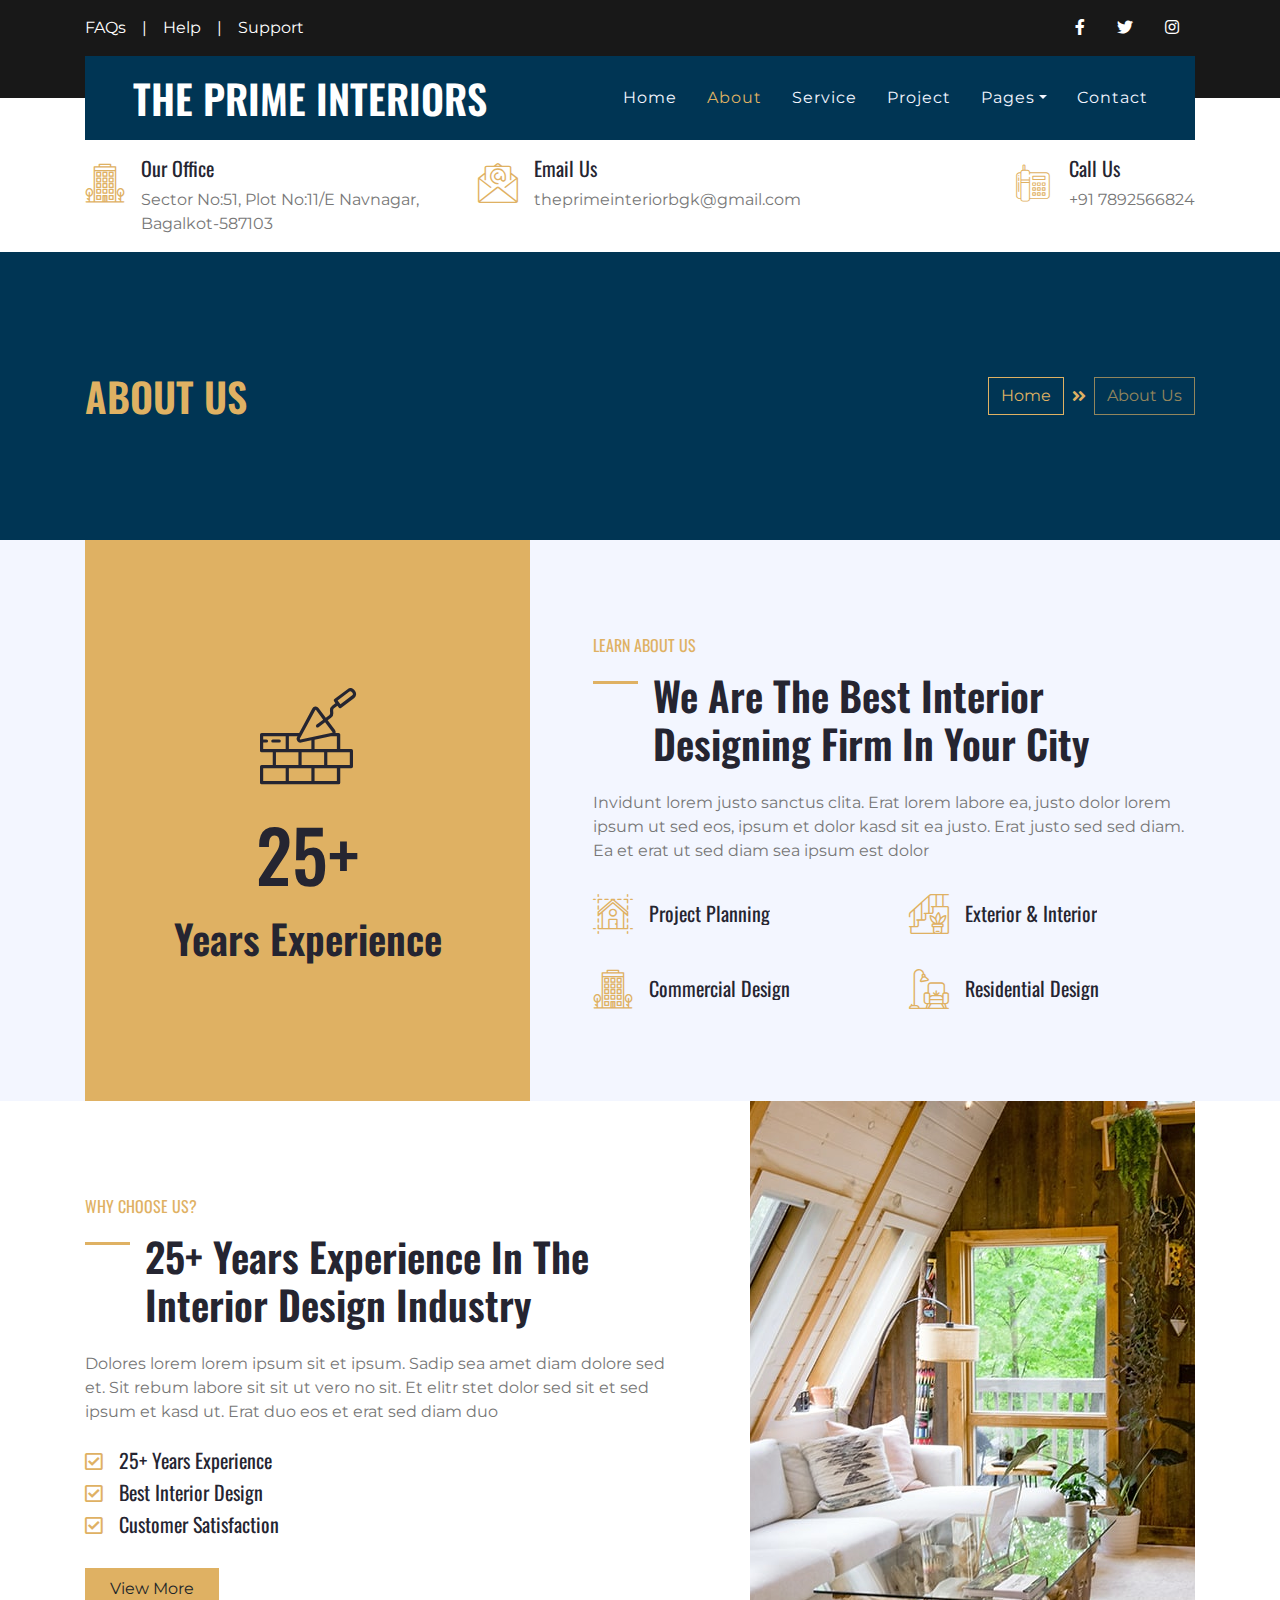
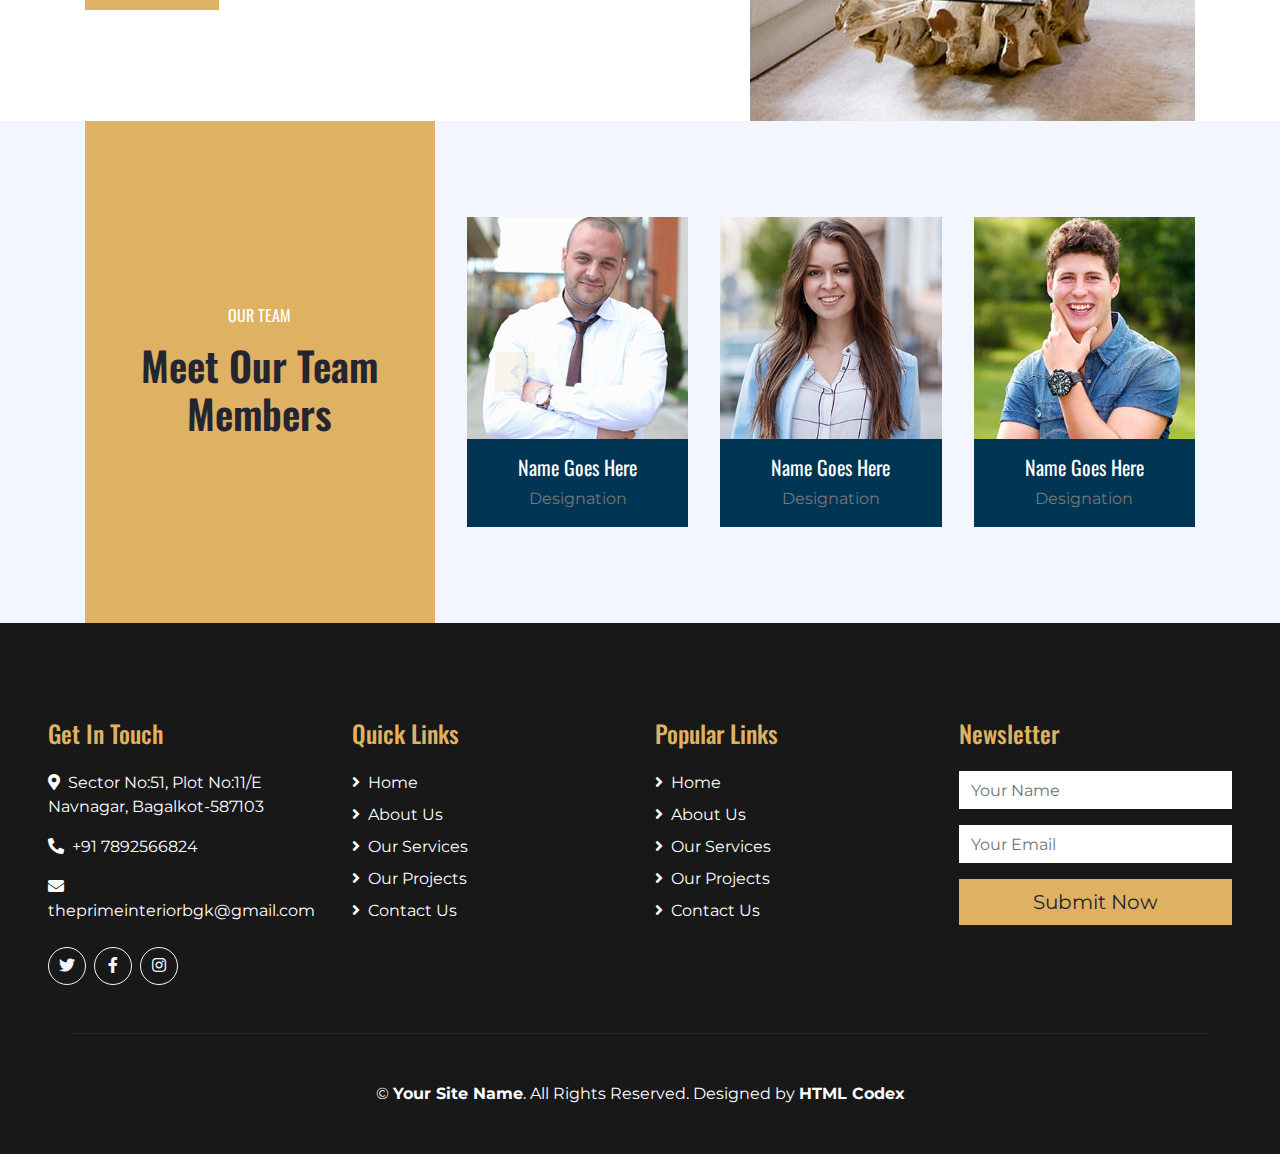
==== about.html @ baafb25a "First commit" ====
<!DOCTYPE html>
<html lang="en">

<head>
    <meta charset="utf-8">
    <title>The Prime Interiors</title>
    <meta content="width=device-width, initial-scale=1.0" name="viewport">
    <meta content="Free HTML Templates" name="keywords">
    <meta content="Free HTML Templates" name="description">

    <!-- Favicon -->
    <link href="img/favicon.ico" rel="icon">

    <!-- Google Web Fonts -->
    <link href="https://fonts.googleapis.com/css2?family=Montserrat&family=Oswald:wght@400;500;600&display=swap" rel="stylesheet"> 

    <!-- Font Awesome -->
    <link href="https://cdnjs.cloudflare.com/ajax/libs/font-awesome/5.10.0/css/all.min.css" rel="stylesheet">

    <!-- Flaticon Font -->
    <link href="lib/flaticon/font/flaticon.css" rel="stylesheet">

    <!-- Libraries Stylesheet -->
    <link href="lib/owlcarousel/assets/owl.carousel.min.css" rel="stylesheet">
    <link href="lib/lightbox/css/lightbox.min.css" rel="stylesheet">

    <!-- Customized Bootstrap Stylesheet -->
    <link href="css/style.css" rel="stylesheet">
</head>

<body>
    <!-- Topbar Start -->
    <div class="container-fluid bg-dark py-3">
        <div class="container">
            <div class="row">
                <div class="col-md-6 text-center text-lg-left mb-2 mb-lg-0">
                    <div class="d-inline-flex align-items-center">
                        <a class="text-white pr-3" href="">FAQs</a>
                        <span class="text-white">|</span>
                        <a class="text-white px-3" href="">Help</a>
                        <span class="text-white">|</span>
                        <a class="text-white pl-3" href="">Support</a>
                    </div>
                </div>
                <div class="col-md-6 text-center text-lg-right">
                    <div class="d-inline-flex align-items-center">
                        <a class="text-white px-3" href="https://www.facebook.com/people/Theprimeinteriors-Bgk/pfbid035oNMs9JCAkFLCMM7vNvnVLayUBDbD5xzTzpPEKBRXSA5AUfLZnKUM2HUVKYsjVWnl/?mibextid=ZbWKwL">
                            <i class="fab fa-facebook-f"></i>
                        </a>
                        <a class="text-white px-3" href="https://twitter.com/THEPRIMEBGK?t=8OBEianb3UNjuwFfz_ce9w&s=08">
                            <i class="fab fa-twitter"></i>
                        </a>
                        <!-- <a class="text-white px-3" href="">
                            <i class="fab fa-linkedin-in"></i>
                        </a> -->
                        <a class="text-white px-3" href="https://www.instagram.com/theprimeinteriorsbgk/?utm_source=qr&igshid=NGExMmI2YTkyZg%3D%3D">
                            <i class="fab fa-instagram"></i>
                        </a>
                        <!-- <a class="text-white pl-3" href="">
                            <i class="fab fa-youtube"></i>
                        </a> -->
                    </div>
                </div>
            </div>
        </div>
    </div>
    <!-- Topbar End -->


    <!-- Navbar Start -->
    <div class="container-fluid position-relative nav-bar p-0">
        <div class="container position-relative" style="z-index: 9;">
            <nav class="navbar navbar-expand-lg bg-secondary navbar-dark py-3 py-lg-0 pl-3 pl-lg-5">
                <a href="" class="navbar-brand">
                    <h1 class="m-0 display-5 text-white"><span class="text-primary"></span>THE PRIME INTERIORS</h1>
                </a>
                <button type="button" class="navbar-toggler" data-toggle="collapse" data-target="#navbarCollapse">
                    <span class="navbar-toggler-icon"></span>
                </button>
                <div class="collapse navbar-collapse justify-content-between px-3" id="navbarCollapse">
                    <div class="navbar-nav ml-auto py-0">
                        <a href="index.html" class="nav-item nav-link">Home</a>
                        <a href="about.html" class="nav-item nav-link active">About</a>
                        <a href="service.html" class="nav-item nav-link">Service</a>
                        <a href="project.html" class="nav-item nav-link">Project</a>
                        <div class="nav-item dropdown">
                            <a href="#" class="nav-link dropdown-toggle" data-toggle="dropdown">Pages</a>
                            <div class="dropdown-menu rounded-0 m-0">
                                <a href="blog.html" class="dropdown-item">Blog Grid</a>
                                <a href="single.html" class="dropdown-item">Blog Detail</a>
                            </div>
                        </div>
                        <a href="contact.html" class="nav-item nav-link">Contact</a>
                    </div>
                </div>
            </nav>
        </div>
    </div>
    <!-- Navbar End -->


    <!-- Under Nav Start -->
    <div class="container-fluid bg-white py-3">
        <div class="container">
            <div class="row">
                <div class="col-lg-4 text-left mb-3 mb-lg-0">
                    <div class="d-inline-flex text-left">
                        <h1 class="flaticon-office font-weight-normal text-primary m-0 mr-3"></h1>
                        <div class="d-flex flex-column">
                            <h5>Our Office</h5>
                            <p class="m-0">Sector No:51, Plot No:11/E Navnagar, Bagalkot-587103</p>
                        </div>
                    </div>
                </div>
                <div class="col-lg-4 text-left text-lg-center mb-3 mb-lg-0">
                    <div class="d-inline-flex text-left">
                        <h1 class="flaticon-email font-weight-normal text-primary m-0 mr-3"></h1>
                        <div class="d-flex flex-column">
                            <h5>Email Us</h5>
                            <p class="m-0">theprimeinteriorbgk@gmail.com</p>
                        </div>
                    </div>
                </div>
                <div class="col-lg-4 text-left text-lg-right mb-3 mb-lg-0">
                    <div class="d-inline-flex text-left">
                        <h1 class="flaticon-telephone font-weight-normal text-primary m-0 mr-3"></h1>
                        <div class="d-flex flex-column">
                            <h5>Call Us</h5>
                            <p class="m-0">+91 7892566824</p>
                        </div>
                    </div>
                </div>
            </div>
        </div>
    </div>
    <!-- Under Nav End -->


    <!-- Page Header Start -->
    <div class="container-fluid bg-secondary py-5">
        <div class="container py-5">
            <div class="row align-items-center py-4">
                <div class="col-md-6 text-center text-md-left">
                    <h1 class="mb-4 mb-md-0 text-primary text-uppercase">About Us</h1>
                </div>
                <div class="col-md-6 text-center text-md-right">
                    <div class="d-inline-flex align-items-center">
                        <a class="btn btn-outline-primary" href="">Home</a>
                        <i class="fas fa-angle-double-right text-primary mx-2"></i>
                        <a class="btn btn-outline-primary disabled" href="">About Us</a>
                    </div>
                </div>
            </div>
        </div>
    </div>
    <!-- Page Header Start -->


    <!-- About Start -->
    <div class="container-fluid bg-light">
        <div class="container">
            <div class="row">
                <div class="col-lg-5">
                    <div class="d-flex flex-column align-items-center justify-content-center bg-primary h-100 py-5 px-3">
                        <i class="flaticon-brickwall display-1 font-weight-normal text-secondary mb-3"></i>
                        <h4 class="display-3 mb-3">25+</h4>
                        <h1 class="m-0">Years Experience</h1>
                    </div>
                </div>
                <div class="col-lg-7 m-0 my-lg-5 pt-5 pb-5 pb-lg-2 pl-lg-5">
                    <h6 class="text-primary font-weight-normal text-uppercase mb-3">Learn About Us</h6>
                    <h1 class="mb-4 section-title">We Are The Best Interior Designing Firm In Your City</h1>
                    <p>Invidunt lorem justo sanctus clita. Erat lorem labore ea, justo dolor lorem ipsum ut sed eos, ipsum et dolor kasd sit ea justo. Erat justo sed sed diam. Ea et erat ut sed diam sea ipsum est dolor</p>
                    <div class="row py-2">
                        <div class="col-sm-6">
                            <div class="d-flex align-items-center mb-4">
                                <h1 class="flaticon-house font-weight-normal text-primary m-0 mr-3"></h1>
                                <h5 class="text-truncate m-0">Project Planning</h5>
                            </div>
                        </div>
                        <div class="col-sm-6">
                            <div class="d-flex align-items-center mb-4">
                                <h1 class="flaticon-stairs font-weight-normal text-primary m-0 mr-3"></h1>
                                <h5 class="text-truncate m-0">Exterior & Interior</h5>
                            </div>
                        </div>
                        <div class="col-sm-6">
                            <div class="d-flex align-items-center mb-4">
                                <h1 class="flaticon-office font-weight-normal text-primary m-0 mr-3"></h1>
                                <h5 class="text-truncate m-0">Commercial Design</h5>
                            </div>
                        </div>
                        <div class="col-sm-6">
                            <div class="d-flex align-items-center mb-4">
                                <h1 class="flaticon-living-room font-weight-normal text-primary m-0 mr-3"></h1>
                                <h5 class="text-truncate m-0">Residential Design</h5>
                            </div>
                        </div>
                    </div>
                </div>
            </div>
        </div>
    </div>
    <!-- About End -->


    <!-- Features Start -->
    <div class="container-fluid bg-white">
        <div class="container">
            <div class="row">
                <div class="col-lg-7 mt-5 py-5 pr-lg-5">
                    <h6 class="text-primary font-weight-normal text-uppercase mb-3">Why Choose Us?</h6>
                    <h1 class="mb-4 section-title">25+ Years Experience In The Interior Design Industry</h1>
                    <p class="mb-4">Dolores lorem lorem ipsum sit et ipsum. Sadip sea amet diam dolore sed et. Sit rebum labore sit sit ut vero no sit. Et elitr stet dolor sed sit et sed ipsum et kasd ut. Erat duo eos et erat sed diam duo</p>
                    <ul class="list-inline">
                        <li><h5><i class="far fa-check-square text-primary mr-3"></i>25+ Years Experience</h5></li>
                        <li><h5><i class="far fa-check-square text-primary mr-3"></i>Best Interior Design</h5></li>
                        <li><h5><i class="far fa-check-square text-primary mr-3"></i>Customer Satisfaction</h5></li>
                    </ul>
                    <a href="" class="btn btn-primary mt-3 py-2 px-4">View More</a>
                </div>
                <div class="col-lg-5">
                    <div class="d-flex flex-column align-items-center justify-content-center h-100 overflow-hidden">
                        <img class="h-100" src="img/feature.jpg" alt="">
                    </div>
                </div>
            </div>
        </div>
    </div>
    <!-- Features End -->


    <!-- Team Start -->
    <div class="container-fluid bg-light">
        <div class="container">
            <div class="row">
                <div class="col-md-4 col-sm-6">
                    <div class="py-5 px-4 h-100 bg-primary d-flex flex-column align-items-center justify-content-center">
                        <h6 class="text-white font-weight-normal text-uppercase mb-3">Our Team</h6>
                        <h1 class="mb-0 text-center">Meet Our Team Members</h1>
                    </div>
                </div>
                <div class="col-md-8 col-sm-6 p-0 py-sm-5">
                    <div class="owl-carousel team-carousel position-relative p-0 py-sm-5">
                        <div class="team d-flex flex-column text-center mx-3">
                            <div class="position-relative">
                                <img class="img-fluid w-100" src="img/team-1.jpg" alt="">
                                <div class="team-social d-flex align-items-center justify-content-center w-100 h-100 position-absolute">
                                    <a class="btn btn-outline-primary text-center mr-2 px-0" style="width: 38px; height: 38px;" href="#"><i class="fab fa-twitter"></i></a>
                                    <a class="btn btn-outline-primary text-center mr-2 px-0" style="width: 38px; height: 38px;" href="#"><i class="fab fa-facebook-f"></i></a>
                                    <a class="btn btn-outline-primary text-center px-0" style="width: 38px; height: 38px;" href="#"><i class="fab fa-linkedin-in"></i></a>
                                </div>
                            </div>
                            <div class="d-flex flex-column bg-secondary text-center py-3">
                                <h5 class="text-white">Name Goes Here</h5>
                                <p class="m-0">Designation</p>
                            </div>
                        </div>
                        <div class="team d-flex flex-column text-center mx-3">
                            <div class="position-relative">
                                <img class="img-fluid w-100" src="img/team-2.jpg" alt="">
                                <div class="team-social d-flex align-items-center justify-content-center w-100 h-100 position-absolute">
                                    <a class="btn btn-outline-primary text-center mr-2 px-0" style="width: 38px; height: 38px;" href="#"><i class="fab fa-twitter"></i></a>
                                    <a class="btn btn-outline-primary text-center mr-2 px-0" style="width: 38px; height: 38px;" href="#"><i class="fab fa-facebook-f"></i></a>
                                    <a class="btn btn-outline-primary text-center px-0" style="width: 38px; height: 38px;" href="#"><i class="fab fa-linkedin-in"></i></a>
                                </div>
                            </div>
                            <div class="d-flex flex-column bg-secondary text-center py-3">
                                <h5 class="text-white">Name Goes Here</h5>
                                <p class="m-0">Designation</p>
                            </div>
                        </div>
                        <div class="team d-flex flex-column text-center mx-3">
                            <div class="position-relative">
                                <img class="img-fluid w-100" src="img/team-3.jpg" alt="">
                                <div class="team-social d-flex align-items-center justify-content-center w-100 h-100 position-absolute">
                                    <a class="btn btn-outline-primary text-center mr-2 px-0" style="width: 38px; height: 38px;" href="#"><i class="fab fa-twitter"></i></a>
                                    <a class="btn btn-outline-primary text-center mr-2 px-0" style="width: 38px; height: 38px;" href="#"><i class="fab fa-facebook-f"></i></a>
                                    <a class="btn btn-outline-primary text-center px-0" style="width: 38px; height: 38px;" href="#"><i class="fab fa-linkedin-in"></i></a>
                                </div>
                            </div>
                            <div class="d-flex flex-column bg-secondary text-center py-3">
                                <h5 class="text-white">Name Goes Here</h5>
                                <p class="m-0">Designation</p>
                            </div>
                        </div>
                        <div class="team d-flex flex-column text-center mx-3">
                            <div class="position-relative">
                                <img class="img-fluid w-100" src="img/team-4.jpg" alt="">
                                <div class="team-social d-flex align-items-center justify-content-center w-100 h-100 position-absolute">
                                    <a class="btn btn-outline-primary text-center mr-2 px-0" style="width: 38px; height: 38px;" href="#"><i class="fab fa-twitter"></i></a>
                                    <a class="btn btn-outline-primary text-center mr-2 px-0" style="width: 38px; height: 38px;" href="#"><i class="fab fa-facebook-f"></i></a>
                                    <a class="btn btn-outline-primary text-center px-0" style="width: 38px; height: 38px;" href="#"><i class="fab fa-linkedin-in"></i></a>
                                </div>
                            </div>
                            <div class="d-flex flex-column bg-secondary text-center py-3">
                                <h5 class="text-white">Name Goes Here</h5>
                                <p class="m-0">Designation</p>
                            </div>
                        </div>
                    </div>
                </div>
            </div>
        </div>
    </div>
    <!-- Team End -->


    <!-- Footer Start -->
    <div class="container-fluid bg-dark text-white py-5 px-sm-3 px-md-5">
        <div class="row pt-5">
            <div class="col-lg-3 col-md-6 mb-5">
                <h4 class="text-primary mb-4">Get In Touch</h4>
                <p><i class="fa fa-map-marker-alt mr-2"></i>Sector No:51, Plot No:11/E Navnagar, Bagalkot-587103</p>
                <p><i class="fa fa-phone-alt mr-2"></i>+91 7892566824</p>
                <p><i class="fa fa-envelope mr-2"></i>theprimeinteriorbgk@gmail.com</p>
                <div class="d-flex justify-content-start mt-4">
                    <a class="btn btn-outline-light rounded-circle text-center mr-2 px-0" style="width: 38px; height: 38px;" href="https://twitter.com/THEPRIMEBGK?t=8OBEianb3UNjuwFfz_ce9w&s=08"><i class="fab fa-twitter"></i></a>
                    <a class="btn btn-outline-light rounded-circle text-center mr-2 px-0" style="width: 38px; height: 38px;" href="https://www.facebook.com/people/Theprimeinteriors-Bgk/pfbid035oNMs9JCAkFLCMM7vNvnVLayUBDbD5xzTzpPEKBRXSA5AUfLZnKUM2HUVKYsjVWnl/?mibextid=ZbWKwL"><i class="fab fa-facebook-f"></i></a>
                    <!-- <a class="btn btn-outline-light rounded-circle text-center mr-2 px-0" style="width: 38px; height: 38px;" href="#"><i class="fab fa-linkedin-in"></i></a> -->
                    <a class="btn btn-outline-light rounded-circle text-center mr-2 px-0" style="width: 38px; height: 38px;" href="https://www.instagram.com/theprimeinteriorsbgk/?utm_source=qr&igshid=NGExMmI2YTkyZg%3D%3D"><i class="fab fa-instagram"></i></a>
                </div>
            </div>
            <div class="col-lg-3 col-md-6 mb-5">
                <h4 class="text-primary mb-4">Quick Links</h4>
                <div class="d-flex flex-column justify-content-start">
                    <a class="text-white mb-2" href="#"><i class="fa fa-angle-right mr-2"></i>Home</a>
                    <a class="text-white mb-2" href="#"><i class="fa fa-angle-right mr-2"></i>About Us</a>
                    <a class="text-white mb-2" href="#"><i class="fa fa-angle-right mr-2"></i>Our Services</a>
                    <a class="text-white mb-2" href="#"><i class="fa fa-angle-right mr-2"></i>Our Projects</a>
                    <a class="text-white" href="#"><i class="fa fa-angle-right mr-2"></i>Contact Us</a>
                </div>
            </div>
            <div class="col-lg-3 col-md-6 mb-5">
                <h4 class="text-primary mb-4">Popular Links</h4>
                <div class="d-flex flex-column justify-content-start">
                    <a class="text-white mb-2" href="#"><i class="fa fa-angle-right mr-2"></i>Home</a>
                    <a class="text-white mb-2" href="#"><i class="fa fa-angle-right mr-2"></i>About Us</a>
                    <a class="text-white mb-2" href="#"><i class="fa fa-angle-right mr-2"></i>Our Services</a>
                    <a class="text-white mb-2" href="#"><i class="fa fa-angle-right mr-2"></i>Our Projects</a>
                    <a class="text-white" href="#"><i class="fa fa-angle-right mr-2"></i>Contact Us</a>
                </div>
            </div>
            <div class="col-lg-3 col-md-6 mb-5">
                <h4 class="text-primary mb-4">Newsletter</h4>
                <form action="">
                    <div class="form-group">
                        <input type="text" class="form-control border-0" placeholder="Your Name" required="required" />
                    </div>
                    <div class="form-group">
                        <input type="email" class="form-control border-0" placeholder="Your Email" required="required" />
                    </div>
                    <div>
                        <button class="btn btn-lg btn-primary btn-block border-0" type="submit">Submit Now</button>
                    </div>
                </form>
            </div>
        </div>
        <div class="container border-top border-secondary pt-5">
            <p class="m-0 text-center text-white">
                &copy; <a class="text-white font-weight-bold" href="#">Your Site Name</a>. All Rights Reserved. Designed by
                <a class="text-white font-weight-bold" href="https://htmlcodex.com">HTML Codex</a>
            </p>
        </div>
    </div>
    <!-- Footer End -->


    <!-- Back to Top -->
    <a href="#" class="btn btn-lg btn-primary back-to-top"><i class="fa fa-angle-double-up"></i></a>


    <!-- JavaScript Libraries -->
    <script src="https://code.jquery.com/jquery-3.4.1.min.js"></script>
    <script src="https://stackpath.bootstrapcdn.com/bootstrap/4.4.1/js/bootstrap.bundle.min.js"></script>
    <script src="lib/easing/easing.min.js"></script>
    <script src="lib/owlcarousel/owl.carousel.min.js"></script>
    <script src="lib/isotope/isotope.pkgd.min.js"></script>
    <script src="lib/lightbox/js/lightbox.min.js"></script>

    <!-- Contact Javascript File -->
    <script src="mail/jqBootstrapValidation.min.js"></script>
    <script src="mail/contact.js"></script>

    <!-- Template Javascript -->
    <script src="js/main.js"></script>
</body>

</html>
---- lib/flaticon/font/flaticon.css ----
/*
  	Flaticon icon font: Flaticon
  	Creation date: 12/11/2020 10:28
  	*/

@font-face {
  font-family: "Flaticon";
  src: url("./Flaticon.eot");
  src: url("./Flaticon.eot?#iefix") format("embedded-opentype"),
       url("./Flaticon.woff2") format("woff2"),
       url("./Flaticon.woff") format("woff"),
       url("./Flaticon.ttf") format("truetype"),
       url("./Flaticon.svg#Flaticon") format("svg");
  font-weight: normal;
  font-style: normal;
}

@media screen and (-webkit-min-device-pixel-ratio:0) {
  @font-face {
    font-family: "Flaticon";
    src: url("./Flaticon.svg#Flaticon") format("svg");
  }
}

[class^="flaticon-"]:before, [class*=" flaticon-"]:before,
[class^="flaticon-"]:after, [class*=" flaticon-"]:after {   
  font-family: Flaticon;
        font-size: 20px;
font-style: normal;
margin-left: 20px;
}

.flaticon-stairs:before { content: "\f100"; }
.flaticon-living-room:before { content: "\f101"; }
.flaticon-brickwall:before { content: "\f102"; }
.flaticon-kitchen:before { content: "\f103"; }
.flaticon-bedroom:before { content: "\f104"; }
.flaticon-house:before { content: "\f105"; }
.flaticon-bathroom:before { content: "\f106"; }
.flaticon-office:before { content: "\f107"; }
.flaticon-email:before { content: "\f108"; }
.flaticon-telephone:before { content: "\f109"; }
---- css/style.css ----
/******* Bootstrap Theming ********/
/*!
 * Bootstrap v4.5.3 (https://getbootstrap.com/)
 * Copyright 2011-2020 The Bootstrap Authors
 * Copyright 2011-2020 Twitter, Inc.
 * Licensed under MIT (https://github.com/twbs/bootstrap/blob/main/LICENSE)
 */
:root {
  --blue: #007bff;
  --indigo: #6610f2;
  --purple: #6f42c1;
  --pink: #e83e8c;
  --red: #dc3545;
  --orange: #fd7e14;
  --yellow: #ffc107;
  --green: #28a745;
  --teal: #20c997;
  --cyan: #17a2b8;
  --white: #fff;
  --gray: #6c757d;
  --gray-dark: #343a40;
  --primary: #DFB163;
  --secondary: #252531;
  --success: #28a745;
  --info: #17a2b8;
  --warning: #ffc107;
  --danger: #dc3545;
  --light: #F3F6FF;
  --dark: #181818;
  --breakpoint-xs: 0;
  --breakpoint-sm: 576px;
  --breakpoint-md: 768px;
  --breakpoint-lg: 992px;
  --breakpoint-xl: 1200px;
  --font-family-sans-serif: "Montserrat", sans-serif;
  --font-family-monospace: SFMono-Regular, Menlo, Monaco, Consolas, "Liberation Mono", "Courier New", monospace;
}

*,
*::before,
*::after {
  box-sizing: border-box;
}

html {
  font-family: sans-serif;
  line-height: 1.15;
  -webkit-text-size-adjust: 100%;
  -webkit-tap-highlight-color: rgba(0, 0, 0, 0);
}

article, aside, figcaption, figure, footer, header, hgroup, main, nav, section {
  display: block;
}

body {
  margin: 0;
  font-family: "Montserrat", sans-serif;
  font-size: 1rem;
  font-weight: 400;
  line-height: 1.5;
  color: #777777;
  text-align: left;
  background-color: #fff;
}

[tabindex="-1"]:focus:not(:focus-visible) {
  outline: 0 !important;
}

hr {
  box-sizing: content-box;
  height: 0;
  overflow: visible;
}

h1, h2, h3, h4, h5, h6 {
  margin-top: 0;
  margin-bottom: 0.5rem;
}

p {
  margin-top: 0;
  margin-bottom: 1rem;
}

abbr[title],
abbr[data-original-title] {
  text-decoration: underline;
  text-decoration: underline dotted;
  cursor: help;
  border-bottom: 0;
  text-decoration-skip-ink: none;
}

address {
  margin-bottom: 1rem;
  font-style: normal;
  line-height: inherit;
}

ol,
ul,
dl {
  margin-top: 0;
  margin-bottom: 1rem;
}

ol ol,
ul ul,
ol ul,
ul ol {
  margin-bottom: 0;
}

dt {
  font-weight: 700;
}

dd {
  margin-bottom: .5rem;
  margin-left: 0;
}

blockquote {
  margin: 0 0 1rem;
}

b,
strong {
  font-weight: bolder;
}

small {
  font-size: 80%;
}

sub,
sup {
  position: relative;
  font-size: 75%;
  line-height: 0;
  vertical-align: baseline;
}

sub {
  bottom: -.25em;
}

sup {
  top: -.5em;
}

a {
  color: #DFB163;
  text-decoration: none;
  background-color: transparent;
}

a:hover {
  color: #cc902a;
  text-decoration: underline;
}

a:not([href]):not([class]) {
  color: inherit;
  text-decoration: none;
}

a:not([href]):not([class]):hover {
  color: inherit;
  text-decoration: none;
}

pre,
code,
kbd,
samp {
  font-family: SFMono-Regular, Menlo, Monaco, Consolas, "Liberation Mono", "Courier New", monospace;
  font-size: 1em;
}

pre {
  margin-top: 0;
  margin-bottom: 1rem;
  overflow: auto;
  -ms-overflow-style: scrollbar;
}

figure {
  margin: 0 0 1rem;
}

img {
  vertical-align: middle;
  border-style: none;
}

svg {
  overflow: hidden;
  vertical-align: middle;
}

table {
  border-collapse: collapse;
}

caption {
  padding-top: 0.75rem;
  padding-bottom: 0.75rem;
  color: #6c757d;
  text-align: left;
  caption-side: bottom;
}

th {
  text-align: inherit;
  text-align: -webkit-match-parent;
}

label {
  display: inline-block;
  margin-bottom: 0.5rem;
}

button {
  border-radius: 0;
}

button:focus {
  outline: 1px dotted;
  outline: 5px auto -webkit-focus-ring-color;
}

input,
button,
select,
optgroup,
textarea {
  margin: 0;
  font-family: inherit;
  font-size: inherit;
  line-height: inherit;
}

button,
input {
  overflow: visible;
}

button,
select {
  text-transform: none;
}

[role="button"] {
  cursor: pointer;
}

select {
  word-wrap: normal;
}

button,
[type="button"],
[type="reset"],
[type="submit"] {
  -webkit-appearance: button;
}

button:not(:disabled),
[type="button"]:not(:disabled),
[type="reset"]:not(:disabled),
[type="submit"]:not(:disabled) {
  cursor: pointer;
}

button::-moz-focus-inner,
[type="button"]::-moz-focus-inner,
[type="reset"]::-moz-focus-inner,
[type="submit"]::-moz-focus-inner {
  padding: 0;
  border-style: none;
}

input[type="radio"],
input[type="checkbox"] {
  box-sizing: border-box;
  padding: 0;
}

textarea {
  overflow: auto;
  resize: vertical;
}

fieldset {
  min-width: 0;
  padding: 0;
  margin: 0;
  border: 0;
}

legend {
  display: block;
  width: 100%;
  max-width: 100%;
  padding: 0;
  margin-bottom: .5rem;
  font-size: 1.5rem;
  line-height: inherit;
  color: inherit;
  white-space: normal;
}

@media (max-width: 1200px) {
  legend {
    font-size: calc(1.275rem + 0.3vw) ;
  }
}

progress {
  vertical-align: baseline;
}

[type="number"]::-webkit-inner-spin-button,
[type="number"]::-webkit-outer-spin-button {
  height: auto;
}

[type="search"] {
  outline-offset: -2px;
  -webkit-appearance: none;
}

[type="search"]::-webkit-search-decoration {
  -webkit-appearance: none;
}

::-webkit-file-upload-button {
  font: inherit;
  -webkit-appearance: button;
}

output {
  display: inline-block;
}

summary {
  display: list-item;
  cursor: pointer;
}

template {
  display: none;
}

[hidden] {
  display: none !important;
}

h1, h2, h3, h4, h5, h6,
.h1, .h2, .h3, .h4, .h5, .h6 {
  margin-bottom: 0.5rem;
  font-family: "Oswald", sans-serif;
  font-weight: 500;
  line-height: 1.2;
  color: #252531;
}

h1, .h1 {
  font-size: 2.5rem;
}

@media (max-width: 1200px) {
  h1, .h1 {
    font-size: calc(1.375rem + 1.5vw) ;
  }
}

h2, .h2 {
  font-size: 2rem;
}

@media (max-width: 1200px) {
  h2, .h2 {
    font-size: calc(1.325rem + 0.9vw) ;
  }
}

h3, .h3 {
  font-size: 1.75rem;
}

@media (max-width: 1200px) {
  h3, .h3 {
    font-size: calc(1.3rem + 0.6vw) ;
  }
}

h4, .h4 {
  font-size: 1.5rem;
}

@media (max-width: 1200px) {
  h4, .h4 {
    font-size: calc(1.275rem + 0.3vw) ;
  }
}

h5, .h5 {
  font-size: 1.25rem;
}

h6, .h6 {
  font-size: 1rem;
}

.lead {
  font-size: 1.25rem;
  font-weight: 300;
}

.display-1 {
  font-size: 6rem;
  font-weight: 300;
  line-height: 1.2;
}

@media (max-width: 1200px) {
  .display-1 {
    font-size: calc(1.725rem + 5.7vw) ;
  }
}

.display-2 {
  font-size: 5.5rem;
  font-weight: 300;
  line-height: 1.2;
}

@media (max-width: 1200px) {
  .display-2 {
    font-size: calc(1.675rem + 5.1vw) ;
  }
}

.display-3 {
  font-size: 4.5rem;
  font-weight: 300;
  line-height: 1.2;
}

@media (max-width: 1200px) {
  .display-3 {
    font-size: calc(1.575rem + 3.9vw) ;
  }
}

.display-4 {
  font-size: 3.5rem;
  font-weight: 300;
  line-height: 1.2;
}

@media (max-width: 1200px) {
  .display-4 {
    font-size: calc(1.475rem + 2.7vw) ;
  }
}

hr {
  margin-top: 1rem;
  margin-bottom: 1rem;
  border: 0;
  border-top: 1px solid rgba(0, 0, 0, 0.1);
}

small,
.small {
  font-size: 80%;
  font-weight: 400;
}

mark,
.mark {
  padding: 0.2em;
  background-color: #fcf8e3;
}

.list-unstyled {
  padding-left: 0;
  list-style: none;
}

.list-inline {
  padding-left: 0;
  list-style: none;
}

.list-inline-item {
  display: inline-block;
}

.list-inline-item:not(:last-child) {
  margin-right: 0.5rem;
}

.initialism {
  font-size: 90%;
  text-transform: uppercase;
}

.blockquote {
  margin-bottom: 1rem;
  font-size: 1.25rem;
}

.blockquote-footer {
  display: block;
  font-size: 80%;
  color: #6c757d;
}

.blockquote-footer::before {
  content: "\2014\00A0";
}

.img-fluid {
  max-width: 100%;
  height: auto;
}

.img-thumbnail {
  padding: 0.25rem;
  background-color: #fff;
  border: 1px solid #dee2e6;
  max-width: 100%;
  height: auto;
}

.figure {
  display: inline-block;
}

.figure-img {
  margin-bottom: 0.5rem;
  line-height: 1;
}

.figure-caption {
  font-size: 90%;
  color: #6c757d;
}

code {
  font-size: 87.5%;
  color: #e83e8c;
  word-wrap: break-word;
}

a > code {
  color: inherit;
}

kbd {
  padding: 0.2rem 0.4rem;
  font-size: 87.5%;
  color: #fff;
  background-color: #212529;
}

kbd kbd {
  padding: 0;
  font-size: 100%;
  font-weight: 700;
}

pre {
  display: block;
  font-size: 87.5%;
  color: #212529;
}

pre code {
  font-size: inherit;
  color: inherit;
  word-break: normal;
}

.pre-scrollable {
  max-height: 340px;
  overflow-y: scroll;
}

.container,
.container-fluid,
.container-sm,
.container-md,
.container-lg,
.container-xl {
  width: 100%;
  padding-right: 15px;
  padding-left: 15px;
  margin-right: auto;
  margin-left: auto;
}

@media (min-width: 576px) {
  .container, .container-sm {
    max-width: 540px;
  }
}

@media (min-width: 768px) {
  .container, .container-sm, .container-md {
    max-width: 720px;
  }
}

@media (min-width: 992px) {
  .container, .container-sm, .container-md, .container-lg {
    max-width: 960px;
  }
}

@media (min-width: 1200px) {
  .container, .container-sm, .container-md, .container-lg, .container-xl {
    max-width: 1140px;
  }
}

.row {
  display: flex;
  flex-wrap: wrap;
  margin-right: -15px;
  margin-left: -15px;
}

.no-gutters {
  margin-right: 0;
  margin-left: 0;
}

.no-gutters > .col,
.no-gutters > [class*="col-"] {
  padding-right: 0;
  padding-left: 0;
}

.col-1, .col-2, .col-3, .col-4, .col-5, .col-6, .col-7, .col-8, .col-9, .col-10, .col-11, .col-12, .col,
.col-auto, .col-sm-1, .col-sm-2, .col-sm-3, .col-sm-4, .col-sm-5, .col-sm-6, .col-sm-7, .col-sm-8, .col-sm-9, .col-sm-10, .col-sm-11, .col-sm-12, .col-sm,
.col-sm-auto, .col-md-1, .col-md-2, .col-md-3, .col-md-4, .col-md-5, .col-md-6, .col-md-7, .col-md-8, .col-md-9, .col-md-10, .col-md-11, .col-md-12, .col-md,
.col-md-auto, .col-lg-1, .col-lg-2, .col-lg-3, .col-lg-4, .col-lg-5, .col-lg-6, .col-lg-7, .col-lg-8, .col-lg-9, .col-lg-10, .col-lg-11, .col-lg-12, .col-lg,
.col-lg-auto, .col-xl-1, .col-xl-2, .col-xl-3, .col-xl-4, .col-xl-5, .col-xl-6, .col-xl-7, .col-xl-8, .col-xl-9, .col-xl-10, .col-xl-11, .col-xl-12, .col-xl,
.col-xl-auto {
  position: relative;
  width: 100%;
  padding-right: 15px;
  padding-left: 15px;
}

.col {
  flex-basis: 0;
  flex-grow: 1;
  max-width: 100%;
}

.row-cols-1 > * {
  flex: 0 0 100%;
  max-width: 100%;
}

.row-cols-2 > * {
  flex: 0 0 50%;
  max-width: 50%;
}

.row-cols-3 > * {
  flex: 0 0 33.33333%;
  max-width: 33.33333%;
}

.row-cols-4 > * {
  flex: 0 0 25%;
  max-width: 25%;
}

.row-cols-5 > * {
  flex: 0 0 20%;
  max-width: 20%;
}

.row-cols-6 > * {
  flex: 0 0 16.66667%;
  max-width: 16.66667%;
}

.col-auto {
  flex: 0 0 auto;
  width: auto;
  max-width: 100%;
}

.col-1 {
  flex: 0 0 8.33333%;
  max-width: 8.33333%;
}

.col-2 {
  flex: 0 0 16.66667%;
  max-width: 16.66667%;
}

.col-3 {
  flex: 0 0 25%;
  max-width: 25%;
}

.col-4 {
  flex: 0 0 33.33333%;
  max-width: 33.33333%;
}

.col-5 {
  flex: 0 0 41.66667%;
  max-width: 41.66667%;
}

.col-6 {
  flex: 0 0 50%;
  max-width: 50%;
}

.col-7 {
  flex: 0 0 58.33333%;
  max-width: 58.33333%;
}

.col-8 {
  flex: 0 0 66.66667%;
  max-width: 66.66667%;
}

.col-9 {
  flex: 0 0 75%;
  max-width: 75%;
}

.col-10 {
  flex: 0 0 83.33333%;
  max-width: 83.33333%;
}

.col-11 {
  flex: 0 0 91.66667%;
  max-width: 91.66667%;
}

.col-12 {
  flex: 0 0 100%;
  max-width: 100%;
}

.order-first {
  order: -1;
}

.order-last {
  order: 13;
}

.order-0 {
  order: 0;
}

.order-1 {
  order: 1;
}

.order-2 {
  order: 2;
}

.order-3 {
  order: 3;
}

.order-4 {
  order: 4;
}

.order-5 {
  order: 5;
}

.order-6 {
  order: 6;
}

.order-7 {
  order: 7;
}

.order-8 {
  order: 8;
}

.order-9 {
  order: 9;
}

.order-10 {
  order: 10;
}

.order-11 {
  order: 11;
}

.order-12 {
  order: 12;
}

.offset-1 {
  margin-left: 8.33333%;
}

.offset-2 {
  margin-left: 16.66667%;
}

.offset-3 {
  margin-left: 25%;
}

.offset-4 {
  margin-left: 33.33333%;
}

.offset-5 {
  margin-left: 41.66667%;
}

.offset-6 {
  margin-left: 50%;
}

.offset-7 {
  margin-left: 58.33333%;
}

.offset-8 {
  margin-left: 66.66667%;
}

.offset-9 {
  margin-left: 75%;
}

.offset-10 {
  margin-left: 83.33333%;
}

.offset-11 {
  margin-left: 91.66667%;
}

@media (min-width: 576px) {
  .col-sm {
    flex-basis: 0;
    flex-grow: 1;
    max-width: 100%;
  }
  .row-cols-sm-1 > * {
    flex: 0 0 100%;
    max-width: 100%;
  }
  .row-cols-sm-2 > * {
    flex: 0 0 50%;
    max-width: 50%;
  }
  .row-cols-sm-3 > * {
    flex: 0 0 33.33333%;
    max-width: 33.33333%;
  }
  .row-cols-sm-4 > * {
    flex: 0 0 25%;
    max-width: 25%;
  }
  .row-cols-sm-5 > * {
    flex: 0 0 20%;
    max-width: 20%;
  }
  .row-cols-sm-6 > * {
    flex: 0 0 16.66667%;
    max-width: 16.66667%;
  }
  .col-sm-auto {
    flex: 0 0 auto;
    width: auto;
    max-width: 100%;
  }
  .col-sm-1 {
    flex: 0 0 8.33333%;
    max-width: 8.33333%;
  }
  .col-sm-2 {
    flex: 0 0 16.66667%;
    max-width: 16.66667%;
  }
  .col-sm-3 {
    flex: 0 0 25%;
    max-width: 25%;
  }
  .col-sm-4 {
    flex: 0 0 33.33333%;
    max-width: 33.33333%;
  }
  .col-sm-5 {
    flex: 0 0 41.66667%;
    max-width: 41.66667%;
  }
  .col-sm-6 {
    flex: 0 0 50%;
    max-width: 50%;
  }
  .col-sm-7 {
    flex: 0 0 58.33333%;
    max-width: 58.33333%;
  }
  .col-sm-8 {
    flex: 0 0 66.66667%;
    max-width: 66.66667%;
  }
  .col-sm-9 {
    flex: 0 0 75%;
    max-width: 75%;
  }
  .col-sm-10 {
    flex: 0 0 83.33333%;
    max-width: 83.33333%;
  }
  .col-sm-11 {
    flex: 0 0 91.66667%;
    max-width: 91.66667%;
  }
  .col-sm-12 {
    flex: 0 0 100%;
    max-width: 100%;
  }
  .order-sm-first {
    order: -1;
  }
  .order-sm-last {
    order: 13;
  }
  .order-sm-0 {
    order: 0;
  }
  .order-sm-1 {
    order: 1;
  }
  .order-sm-2 {
    order: 2;
  }
  .order-sm-3 {
    order: 3;
  }
  .order-sm-4 {
    order: 4;
  }
  .order-sm-5 {
    order: 5;
  }
  .order-sm-6 {
    order: 6;
  }
  .order-sm-7 {
    order: 7;
  }
  .order-sm-8 {
    order: 8;
  }
  .order-sm-9 {
    order: 9;
  }
  .order-sm-10 {
    order: 10;
  }
  .order-sm-11 {
    order: 11;
  }
  .order-sm-12 {
    order: 12;
  }
  .offset-sm-0 {
    margin-left: 0;
  }
  .offset-sm-1 {
    margin-left: 8.33333%;
  }
  .offset-sm-2 {
    margin-left: 16.66667%;
  }
  .offset-sm-3 {
    margin-left: 25%;
  }
  .offset-sm-4 {
    margin-left: 33.33333%;
  }
  .offset-sm-5 {
    margin-left: 41.66667%;
  }
  .offset-sm-6 {
    margin-left: 50%;
  }
  .offset-sm-7 {
    margin-left: 58.33333%;
  }
  .offset-sm-8 {
    margin-left: 66.66667%;
  }
  .offset-sm-9 {
    margin-left: 75%;
  }
  .offset-sm-10 {
    margin-left: 83.33333%;
  }
  .offset-sm-11 {
    margin-left: 91.66667%;
  }
}

@media (min-width: 768px) {
  .col-md {
    flex-basis: 0;
    flex-grow: 1;
    max-width: 100%;
  }
  .row-cols-md-1 > * {
    flex: 0 0 100%;
    max-width: 100%;
  }
  .row-cols-md-2 > * {
    flex: 0 0 50%;
    max-width: 50%;
  }
  .row-cols-md-3 > * {
    flex: 0 0 33.33333%;
    max-width: 33.33333%;
  }
  .row-cols-md-4 > * {
    flex: 0 0 25%;
    max-width: 25%;
  }
  .row-cols-md-5 > * {
    flex: 0 0 20%;
    max-width: 20%;
  }
  .row-cols-md-6 > * {
    flex: 0 0 16.66667%;
    max-width: 16.66667%;
  }
  .col-md-auto {
    flex: 0 0 auto;
    width: auto;
    max-width: 100%;
  }
  .col-md-1 {
    flex: 0 0 8.33333%;
    max-width: 8.33333%;
  }
  .col-md-2 {
    flex: 0 0 16.66667%;
    max-width: 16.66667%;
  }
  .col-md-3 {
    flex: 0 0 25%;
    max-width: 25%;
  }
  .col-md-4 {
    flex: 0 0 33.33333%;
    max-width: 33.33333%;
  }
  .col-md-5 {
    flex: 0 0 41.66667%;
    max-width: 41.66667%;
  }
  .col-md-6 {
    flex: 0 0 50%;
    max-width: 50%;
  }
  .col-md-7 {
    flex: 0 0 58.33333%;
    max-width: 58.33333%;
  }
  .col-md-8 {
    flex: 0 0 66.66667%;
    max-width: 66.66667%;
  }
  .col-md-9 {
    flex: 0 0 75%;
    max-width: 75%;
  }
  .col-md-10 {
    flex: 0 0 83.33333%;
    max-width: 83.33333%;
  }
  .col-md-11 {
    flex: 0 0 91.66667%;
    max-width: 91.66667%;
  }
  .col-md-12 {
    flex: 0 0 100%;
    max-width: 100%;
  }
  .order-md-first {
    order: -1;
  }
  .order-md-last {
    order: 13;
  }
  .order-md-0 {
    order: 0;
  }
  .order-md-1 {
    order: 1;
  }
  .order-md-2 {
    order: 2;
  }
  .order-md-3 {
    order: 3;
  }
  .order-md-4 {
    order: 4;
  }
  .order-md-5 {
    order: 5;
  }
  .order-md-6 {
    order: 6;
  }
  .order-md-7 {
    order: 7;
  }
  .order-md-8 {
    order: 8;
  }
  .order-md-9 {
    order: 9;
  }
  .order-md-10 {
    order: 10;
  }
  .order-md-11 {
    order: 11;
  }
  .order-md-12 {
    order: 12;
  }
  .offset-md-0 {
    margin-left: 0;
  }
  .offset-md-1 {
    margin-left: 8.33333%;
  }
  .offset-md-2 {
    margin-left: 16.66667%;
  }
  .offset-md-3 {
    margin-left: 25%;
  }
  .offset-md-4 {
    margin-left: 33.33333%;
  }
  .offset-md-5 {
    margin-left: 41.66667%;
  }
  .offset-md-6 {
    margin-left: 50%;
  }
  .offset-md-7 {
    margin-left: 58.33333%;
  }
  .offset-md-8 {
    margin-left: 66.66667%;
  }
  .offset-md-9 {
    margin-left: 75%;
  }
  .offset-md-10 {
    margin-left: 83.33333%;
  }
  .offset-md-11 {
    margin-left: 91.66667%;
  }
}

@media (min-width: 992px) {
  .col-lg {
    flex-basis: 0;
    flex-grow: 1;
    max-width: 100%;
  }
  .row-cols-lg-1 > * {
    flex: 0 0 100%;
    max-width: 100%;
  }
  .row-cols-lg-2 > * {
    flex: 0 0 50%;
    max-width: 50%;
  }
  .row-cols-lg-3 > * {
    flex: 0 0 33.33333%;
    max-width: 33.33333%;
  }
  .row-cols-lg-4 > * {
    flex: 0 0 25%;
    max-width: 25%;
  }
  .row-cols-lg-5 > * {
    flex: 0 0 20%;
    max-width: 20%;
  }
  .row-cols-lg-6 > * {
    flex: 0 0 16.66667%;
    max-width: 16.66667%;
  }
  .col-lg-auto {
    flex: 0 0 auto;
    width: auto;
    max-width: 100%;
  }
  .col-lg-1 {
    flex: 0 0 8.33333%;
    max-width: 8.33333%;
  }
  .col-lg-2 {
    flex: 0 0 16.66667%;
    max-width: 16.66667%;
  }
  .col-lg-3 {
    flex: 0 0 25%;
    max-width: 25%;
  }
  .col-lg-4 {
    flex: 0 0 33.33333%;
    max-width: 33.33333%;
  }
  .col-lg-5 {
    flex: 0 0 41.66667%;
    max-width: 41.66667%;
  }
  .col-lg-6 {
    flex: 0 0 50%;
    max-width: 50%;
  }
  .col-lg-7 {
    flex: 0 0 58.33333%;
    max-width: 58.33333%;
  }
  .col-lg-8 {
    flex: 0 0 66.66667%;
    max-width: 66.66667%;
  }
  .col-lg-9 {
    flex: 0 0 75%;
    max-width: 75%;
  }
  .col-lg-10 {
    flex: 0 0 83.33333%;
    max-width: 83.33333%;
  }
  .col-lg-11 {
    flex: 0 0 91.66667%;
    max-width: 91.66667%;
  }
  .col-lg-12 {
    flex: 0 0 100%;
    max-width: 100%;
  }
  .order-lg-first {
    order: -1;
  }
  .order-lg-last {
    order: 13;
  }
  .order-lg-0 {
    order: 0;
  }
  .order-lg-1 {
    order: 1;
  }
  .order-lg-2 {
    order: 2;
  }
  .order-lg-3 {
    order: 3;
  }
  .order-lg-4 {
    order: 4;
  }
  .order-lg-5 {
    order: 5;
  }
  .order-lg-6 {
    order: 6;
  }
  .order-lg-7 {
    order: 7;
  }
  .order-lg-8 {
    order: 8;
  }
  .order-lg-9 {
    order: 9;
  }
  .order-lg-10 {
    order: 10;
  }
  .order-lg-11 {
    order: 11;
  }
  .order-lg-12 {
    order: 12;
  }
  .offset-lg-0 {
    margin-left: 0;
  }
  .offset-lg-1 {
    margin-left: 8.33333%;
  }
  .offset-lg-2 {
    margin-left: 16.66667%;
  }
  .offset-lg-3 {
    margin-left: 25%;
  }
  .offset-lg-4 {
    margin-left: 33.33333%;
  }
  .offset-lg-5 {
    margin-left: 41.66667%;
  }
  .offset-lg-6 {
    margin-left: 50%;
  }
  .offset-lg-7 {
    margin-left: 58.33333%;
  }
  .offset-lg-8 {
    margin-left: 66.66667%;
  }
  .offset-lg-9 {
    margin-left: 75%;
  }
  .offset-lg-10 {
    margin-left: 83.33333%;
  }
  .offset-lg-11 {
    margin-left: 91.66667%;
  }
}

@media (min-width: 1200px) {
  .col-xl {
    flex-basis: 0;
    flex-grow: 1;
    max-width: 100%;
  }
  .row-cols-xl-1 > * {
    flex: 0 0 100%;
    max-width: 100%;
  }
  .row-cols-xl-2 > * {
    flex: 0 0 50%;
    max-width: 50%;
  }
  .row-cols-xl-3 > * {
    flex: 0 0 33.33333%;
    max-width: 33.33333%;
  }
  .row-cols-xl-4 > * {
    flex: 0 0 25%;
    max-width: 25%;
  }
  .row-cols-xl-5 > * {
    flex: 0 0 20%;
    max-width: 20%;
  }
  .row-cols-xl-6 > * {
    flex: 0 0 16.66667%;
    max-width: 16.66667%;
  }
  .col-xl-auto {
    flex: 0 0 auto;
    width: auto;
    max-width: 100%;
  }
  .col-xl-1 {
    flex: 0 0 8.33333%;
    max-width: 8.33333%;
  }
  .col-xl-2 {
    flex: 0 0 16.66667%;
    max-width: 16.66667%;
  }
  .col-xl-3 {
    flex: 0 0 25%;
    max-width: 25%;
  }
  .col-xl-4 {
    flex: 0 0 33.33333%;
    max-width: 33.33333%;
  }
  .col-xl-5 {
    flex: 0 0 41.66667%;
    max-width: 41.66667%;
  }
  .col-xl-6 {
    flex: 0 0 50%;
    max-width: 50%;
  }
  .col-xl-7 {
    flex: 0 0 58.33333%;
    max-width: 58.33333%;
  }
  .col-xl-8 {
    flex: 0 0 66.66667%;
    max-width: 66.66667%;
  }
  .col-xl-9 {
    flex: 0 0 75%;
    max-width: 75%;
  }
  .col-xl-10 {
    flex: 0 0 83.33333%;
    max-width: 83.33333%;
  }
  .col-xl-11 {
    flex: 0 0 91.66667%;
    max-width: 91.66667%;
  }
  .col-xl-12 {
    flex: 0 0 100%;
    max-width: 100%;
  }
  .order-xl-first {
    order: -1;
  }
  .order-xl-last {
    order: 13;
  }
  .order-xl-0 {
    order: 0;
  }
  .order-xl-1 {
    order: 1;
  }
  .order-xl-2 {
    order: 2;
  }
  .order-xl-3 {
    order: 3;
  }
  .order-xl-4 {
    order: 4;
  }
  .order-xl-5 {
    order: 5;
  }
  .order-xl-6 {
    order: 6;
  }
  .order-xl-7 {
    order: 7;
  }
  .order-xl-8 {
    order: 8;
  }
  .order-xl-9 {
    order: 9;
  }
  .order-xl-10 {
    order: 10;
  }
  .order-xl-11 {
    order: 11;
  }
  .order-xl-12 {
    order: 12;
  }
  .offset-xl-0 {
    margin-left: 0;
  }
  .offset-xl-1 {
    margin-left: 8.33333%;
  }
  .offset-xl-2 {
    margin-left: 16.66667%;
  }
  .offset-xl-3 {
    margin-left: 25%;
  }
  .offset-xl-4 {
    margin-left: 33.33333%;
  }
  .offset-xl-5 {
    margin-left: 41.66667%;
  }
  .offset-xl-6 {
    margin-left: 50%;
  }
  .offset-xl-7 {
    margin-left: 58.33333%;
  }
  .offset-xl-8 {
    margin-left: 66.66667%;
  }
  .offset-xl-9 {
    margin-left: 75%;
  }
  .offset-xl-10 {
    margin-left: 83.33333%;
  }
  .offset-xl-11 {
    margin-left: 91.66667%;
  }
}

.table {
  width: 100%;
  margin-bottom: 1rem;
  color: #777777;
}

.table th,
.table td {
  padding: 0.75rem;
  vertical-align: top;
  border-top: 1px solid #dee2e6;
}

.table thead th {
  vertical-align: bottom;
  border-bottom: 2px solid #dee2e6;
}

.table tbody + tbody {
  border-top: 2px solid #dee2e6;
}

.table-sm th,
.table-sm td {
  padding: 0.3rem;
}

.table-bordered {
  border: 1px solid #dee2e6;
}

.table-bordered th,
.table-bordered td {
  border: 1px solid #dee2e6;
}

.table-bordered thead th,
.table-bordered thead td {
  border-bottom-width: 2px;
}

.table-borderless th,
.table-borderless td,
.table-borderless thead th,
.table-borderless tbody + tbody {
  border: 0;
}

.table-striped tbody tr:nth-of-type(odd) {
  background-color: rgba(0, 0, 0, 0.05);
}

.table-hover tbody tr:hover {
  color: #777777;
  background-color: rgba(0, 0, 0, 0.075);
}

.table-primary,
.table-primary > th,
.table-primary > td {
  background-color: #f6e9d3;
}

.table-primary th,
.table-primary td,
.table-primary thead th,
.table-primary tbody + tbody {
  border-color: #eed6ae;
}

.table-hover .table-primary:hover {
  background-color: #f2debe;
}

.table-hover .table-primary:hover > td,
.table-hover .table-primary:hover > th {
  background-color: #f2debe;
}

.table-secondary,
.table-secondary > th,
.table-secondary > td {
  background-color: #c2c2c5;
}

.table-secondary th,
.table-secondary td,
.table-secondary thead th,
.table-secondary tbody + tbody {
  border-color: #8e8e94;
}

.table-hover .table-secondary:hover {
  background-color: #b5b5b9;
}

.table-hover .table-secondary:hover > td,
.table-hover .table-secondary:hover > th {
  background-color: #b5b5b9;
}

.table-success,
.table-success > th,
.table-success > td {
  background-color: #c3e6cb;
}

.table-success th,
.table-success td,
.table-success thead th,
.table-success tbody + tbody {
  border-color: #8fd19e;
}

.table-hover .table-success:hover {
  background-color: #b1dfbb;
}

.table-hover .table-success:hover > td,
.table-hover .table-success:hover > th {
  background-color: #b1dfbb;
}

.table-info,
.table-info > th,
.table-info > td {
  background-color: #bee5eb;
}

.table-info th,
.table-info td,
.table-info thead th,
.table-info tbody + tbody {
  border-color: #86cfda;
}

.table-hover .table-info:hover {
  background-color: #abdde5;
}

.table-hover .table-info:hover > td,
.table-hover .table-info:hover > th {
  background-color: #abdde5;
}

.table-warning,
.table-warning > th,
.table-warning > td {
  background-color: #ffeeba;
}

.table-warning th,
.table-warning td,
.table-warning thead th,
.table-warning tbody + tbody {
  border-color: #ffdf7e;
}

.table-hover .table-warning:hover {
  background-color: #ffe8a1;
}

.table-hover .table-warning:hover > td,
.table-hover .table-warning:hover > th {
  background-color: #ffe8a1;
}

.table-danger,
.table-danger > th,
.table-danger > td {
  background-color: #f5c6cb;
}

.table-danger th,
.table-danger td,
.table-danger thead th,
.table-danger tbody + tbody {
  border-color: #ed969e;
}

.table-hover .table-danger:hover {
  background-color: #f1b0b7;
}

.table-hover .table-danger:hover > td,
.table-hover .table-danger:hover > th {
  background-color: #f1b0b7;
}

.table-light,
.table-light > th,
.table-light > td {
  background-color: #fcfcff;
}

.table-light th,
.table-light td,
.table-light thead th,
.table-light tbody + tbody {
  border-color: #f9faff;
}

.table-hover .table-light:hover {
  background-color: #e3e3ff;
}

.table-hover .table-light:hover > td,
.table-hover .table-light:hover > th {
  background-color: #e3e3ff;
}

.table-dark,
.table-dark > th,
.table-dark > td {
  background-color: #bebebe;
}

.table-dark th,
.table-dark td,
.table-dark thead th,
.table-dark tbody + tbody {
  border-color: #878787;
}

.table-hover .table-dark:hover {
  background-color: #b1b1b1;
}

.table-hover .table-dark:hover > td,
.table-hover .table-dark:hover > th {
  background-color: #b1b1b1;
}

.table-active,
.table-active > th,
.table-active > td {
  background-color: rgba(0, 0, 0, 0.075);
}

.table-hover .table-active:hover {
  background-color: rgba(0, 0, 0, 0.075);
}

.table-hover .table-active:hover > td,
.table-hover .table-active:hover > th {
  background-color: rgba(0, 0, 0, 0.075);
}

.table .thead-dark th {
  color: #fff;
  background-color: #343a40;
  border-color: #454d55;
}

.table .thead-light th {
  color: #495057;
  background-color: #e9ecef;
  border-color: #dee2e6;
}

.table-dark {
  color: #fff;
  background-color: #343a40;
}

.table-dark th,
.table-dark td,
.table-dark thead th {
  border-color: #454d55;
}

.table-dark.table-bordered {
  border: 0;
}

.table-dark.table-striped tbody tr:nth-of-type(odd) {
  background-color: rgba(255, 255, 255, 0.05);
}

.table-dark.table-hover tbody tr:hover {
  color: #fff;
  background-color: rgba(255, 255, 255, 0.075);
}

@media (max-width: 575.98px) {
  .table-responsive-sm {
    display: block;
    width: 100%;
    overflow-x: auto;
    -webkit-overflow-scrolling: touch;
  }
  .table-responsive-sm > .table-bordered {
    border: 0;
  }
}

@media (max-width: 767.98px) {
  .table-responsive-md {
    display: block;
    width: 100%;
    overflow-x: auto;
    -webkit-overflow-scrolling: touch;
  }
  .table-responsive-md > .table-bordered {
    border: 0;
  }
}

@media (max-width: 991.98px) {
  .table-responsive-lg {
    display: block;
    width: 100%;
    overflow-x: auto;
    -webkit-overflow-scrolling: touch;
  }
  .table-responsive-lg > .table-bordered {
    border: 0;
  }
}

@media (max-width: 1199.98px) {
  .table-responsive-xl {
    display: block;
    width: 100%;
    overflow-x: auto;
    -webkit-overflow-scrolling: touch;
  }
  .table-responsive-xl > .table-bordered {
    border: 0;
  }
}

.table-responsive {
  display: block;
  width: 100%;
  overflow-x: auto;
  -webkit-overflow-scrolling: touch;
}

.table-responsive > .table-bordered {
  border: 0;
}

.form-control {
  display: block;
  width: 100%;
  height: calc(1.5em + 0.75rem + 2px);
  padding: 0.375rem 0.75rem;
  font-size: 1rem;
  font-weight: 400;
  line-height: 1.5;
  color: #495057;
  background-color: #fff;
  background-clip: padding-box;
  border: 1px solid #ced4da;
  border-radius: 0;
  transition: border-color 0.15s ease-in-out, box-shadow 0.15s ease-in-out;
}

@media (prefers-reduced-motion: reduce) {
  .form-control {
    transition: none;
  }
}

.form-control::-ms-expand {
  background-color: transparent;
  border: 0;
}

.form-control:-moz-focusring {
  color: transparent;
  text-shadow: 0 0 0 #495057;
}

.form-control:focus {
  color: #495057;
  background-color: #fff;
  border-color: #f5e6cd;
  outline: 0;
  box-shadow: 0 0 0 0.2rem rgba(223, 177, 99, 0.25);
}

.form-control::placeholder {
  color: #6c757d;
  opacity: 1;
}

.form-control:disabled, .form-control[readonly] {
  background-color: #e9ecef;
  opacity: 1;
}

input[type="date"].form-control,
input[type="time"].form-control,
input[type="datetime-local"].form-control,
input[type="month"].form-control {
  appearance: none;
}

select.form-control:focus::-ms-value {
  color: #495057;
  background-color: #fff;
}

.form-control-file,
.form-control-range {
  display: block;
  width: 100%;
}

.col-form-label {
  padding-top: calc(0.375rem + 1px);
  padding-bottom: calc(0.375rem + 1px);
  margin-bottom: 0;
  font-size: inherit;
  line-height: 1.5;
}

.col-form-label-lg {
  padding-top: calc(0.5rem + 1px);
  padding-bottom: calc(0.5rem + 1px);
  font-size: 1.25rem;
  line-height: 1.5;
}

.col-form-label-sm {
  padding-top: calc(0.25rem + 1px);
  padding-bottom: calc(0.25rem + 1px);
  font-size: 0.875rem;
  line-height: 1.5;
}

.form-control-plaintext {
  display: block;
  width: 100%;
  padding: 0.375rem 0;
  margin-bottom: 0;
  font-size: 1rem;
  line-height: 1.5;
  color: #777777;
  background-color: transparent;
  border: solid transparent;
  border-width: 1px 0;
}

.form-control-plaintext.form-control-sm, .form-control-plaintext.form-control-lg {
  padding-right: 0;
  padding-left: 0;
}

.form-control-sm {
  height: calc(1.5em + 0.5rem + 2px);
  padding: 0.25rem 0.5rem;
  font-size: 0.875rem;
  line-height: 1.5;
}

.form-control-lg {
  height: calc(1.5em + 1rem + 2px);
  padding: 0.5rem 1rem;
  font-size: 1.25rem;
  line-height: 1.5;
}

select.form-control[size], select.form-control[multiple] {
  height: auto;
}

textarea.form-control {
  height: auto;
}

.form-group {
  margin-bottom: 1rem;
}

.form-text {
  display: block;
  margin-top: 0.25rem;
}

.form-row {
  display: flex;
  flex-wrap: wrap;
  margin-right: -5px;
  margin-left: -5px;
}

.form-row > .col,
.form-row > [class*="col-"] {
  padding-right: 5px;
  padding-left: 5px;
}

.form-check {
  position: relative;
  display: block;
  padding-left: 1.25rem;
}

.form-check-input {
  position: absolute;
  margin-top: 0.3rem;
  margin-left: -1.25rem;
}

.form-check-input[disabled] ~ .form-check-label,
.form-check-input:disabled ~ .form-check-label {
  color: #6c757d;
}

.form-check-label {
  margin-bottom: 0;
}

.form-check-inline {
  display: inline-flex;
  align-items: center;
  padding-left: 0;
  margin-right: 0.75rem;
}

.form-check-inline .form-check-input {
  position: static;
  margin-top: 0;
  margin-right: 0.3125rem;
  margin-left: 0;
}

.valid-feedback {
  display: none;
  width: 100%;
  margin-top: 0.25rem;
  font-size: 80%;
  color: #28a745;
}

.valid-tooltip {
  position: absolute;
  top: 100%;
  left: 0;
  z-index: 5;
  display: none;
  max-width: 100%;
  padding: 0.25rem 0.5rem;
  margin-top: .1rem;
  font-size: 0.875rem;
  line-height: 1.5;
  color: #fff;
  background-color: rgba(40, 167, 69, 0.9);
}

.was-validated :valid ~ .valid-feedback,
.was-validated :valid ~ .valid-tooltip,
.is-valid ~ .valid-feedback,
.is-valid ~ .valid-tooltip {
  display: block;
}

.was-validated .form-control:valid, .form-control.is-valid {
  border-color: #28a745;
  padding-right: calc(1.5em + 0.75rem);
  background-image: url("data:image/svg+xml,%3csvg xmlns='http://www.w3.org/2000/svg' width='8' height='8' viewBox='0 0 8 8'%3e%3cpath fill='%2328a745' d='M2.3 6.73L.6 4.53c-.4-1.04.46-1.4 1.1-.8l1.1 1.4 3.4-3.8c.6-.63 1.6-.27 1.2.7l-4 4.6c-.43.5-.8.4-1.1.1z'/%3e%3c/svg%3e");
  background-repeat: no-repeat;
  background-position: right calc(0.375em + 0.1875rem) center;
  background-size: calc(0.75em + 0.375rem) calc(0.75em + 0.375rem);
}

.was-validated .form-control:valid:focus, .form-control.is-valid:focus {
  border-color: #28a745;
  box-shadow: 0 0 0 0.2rem rgba(40, 167, 69, 0.25);
}

.was-validated textarea.form-control:valid, textarea.form-control.is-valid {
  padding-right: calc(1.5em + 0.75rem);
  background-position: top calc(0.375em + 0.1875rem) right calc(0.375em + 0.1875rem);
}

.was-validated .custom-select:valid, .custom-select.is-valid {
  border-color: #28a745;
  padding-right: calc(0.75em + 2.3125rem);
  background: url("data:image/svg+xml,%3csvg xmlns='http://www.w3.org/2000/svg' width='4' height='5' viewBox='0 0 4 5'%3e%3cpath fill='%23343a40' d='M2 0L0 2h4zm0 5L0 3h4z'/%3e%3c/svg%3e") no-repeat right 0.75rem center/8px 10px, url("data:image/svg+xml,%3csvg xmlns='http://www.w3.org/2000/svg' width='8' height='8' viewBox='0 0 8 8'%3e%3cpath fill='%2328a745' d='M2.3 6.73L.6 4.53c-.4-1.04.46-1.4 1.1-.8l1.1 1.4 3.4-3.8c.6-.63 1.6-.27 1.2.7l-4 4.6c-.43.5-.8.4-1.1.1z'/%3e%3c/svg%3e") #fff no-repeat center right 1.75rem/calc(0.75em + 0.375rem) calc(0.75em + 0.375rem);
}

.was-validated .custom-select:valid:focus, .custom-select.is-valid:focus {
  border-color: #28a745;
  box-shadow: 0 0 0 0.2rem rgba(40, 167, 69, 0.25);
}

.was-validated .form-check-input:valid ~ .form-check-label, .form-check-input.is-valid ~ .form-check-label {
  color: #28a745;
}

.was-validated .form-check-input:valid ~ .valid-feedback,
.was-validated .form-check-input:valid ~ .valid-tooltip, .form-check-input.is-valid ~ .valid-feedback,
.form-check-input.is-valid ~ .valid-tooltip {
  display: block;
}

.was-validated .custom-control-input:valid ~ .custom-control-label, .custom-control-input.is-valid ~ .custom-control-label {
  color: #28a745;
}

.was-validated .custom-control-input:valid ~ .custom-control-label::before, .custom-control-input.is-valid ~ .custom-control-label::before {
  border-color: #28a745;
}

.was-validated .custom-control-input:valid:checked ~ .custom-control-label::before, .custom-control-input.is-valid:checked ~ .custom-control-label::before {
  border-color: #34ce57;
  background-color: #34ce57;
}

.was-validated .custom-control-input:valid:focus ~ .custom-control-label::before, .custom-control-input.is-valid:focus ~ .custom-control-label::before {
  box-shadow: 0 0 0 0.2rem rgba(40, 167, 69, 0.25);
}

.was-validated .custom-control-input:valid:focus:not(:checked) ~ .custom-control-label::before, .custom-control-input.is-valid:focus:not(:checked) ~ .custom-control-label::before {
  border-color: #28a745;
}

.was-validated .custom-file-input:valid ~ .custom-file-label, .custom-file-input.is-valid ~ .custom-file-label {
  border-color: #28a745;
}

.was-validated .custom-file-input:valid:focus ~ .custom-file-label, .custom-file-input.is-valid:focus ~ .custom-file-label {
  border-color: #28a745;
  box-shadow: 0 0 0 0.2rem rgba(40, 167, 69, 0.25);
}

.invalid-feedback {
  display: none;
  width: 100%;
  margin-top: 0.25rem;
  font-size: 80%;
  color: #dc3545;
}

.invalid-tooltip {
  position: absolute;
  top: 100%;
  left: 0;
  z-index: 5;
  display: none;
  max-width: 100%;
  padding: 0.25rem 0.5rem;
  margin-top: .1rem;
  font-size: 0.875rem;
  line-height: 1.5;
  color: #fff;
  background-color: rgba(220, 53, 69, 0.9);
}

.was-validated :invalid ~ .invalid-feedback,
.was-validated :invalid ~ .invalid-tooltip,
.is-invalid ~ .invalid-feedback,
.is-invalid ~ .invalid-tooltip {
  display: block;
}

.was-validated .form-control:invalid, .form-control.is-invalid {
  border-color: #dc3545;
  padding-right: calc(1.5em + 0.75rem);
  background-image: url("data:image/svg+xml,%3csvg xmlns='http://www.w3.org/2000/svg' width='12' height='12' fill='none' stroke='%23dc3545' viewBox='0 0 12 12'%3e%3ccircle cx='6' cy='6' r='4.5'/%3e%3cpath stroke-linejoin='round' d='M5.8 3.6h.4L6 6.5z'/%3e%3ccircle cx='6' cy='8.2' r='.6' fill='%23dc3545' stroke='none'/%3e%3c/svg%3e");
  background-repeat: no-repeat;
  background-position: right calc(0.375em + 0.1875rem) center;
  background-size: calc(0.75em + 0.375rem) calc(0.75em + 0.375rem);
}

.was-validated .form-control:invalid:focus, .form-control.is-invalid:focus {
  border-color: #dc3545;
  box-shadow: 0 0 0 0.2rem rgba(220, 53, 69, 0.25);
}

.was-validated textarea.form-control:invalid, textarea.form-control.is-invalid {
  padding-right: calc(1.5em + 0.75rem);
  background-position: top calc(0.375em + 0.1875rem) right calc(0.375em + 0.1875rem);
}

.was-validated .custom-select:invalid, .custom-select.is-invalid {
  border-color: #dc3545;
  padding-right: calc(0.75em + 2.3125rem);
  background: url("data:image/svg+xml,%3csvg xmlns='http://www.w3.org/2000/svg' width='4' height='5' viewBox='0 0 4 5'%3e%3cpath fill='%23343a40' d='M2 0L0 2h4zm0 5L0 3h4z'/%3e%3c/svg%3e") no-repeat right 0.75rem center/8px 10px, url("data:image/svg+xml,%3csvg xmlns='http://www.w3.org/2000/svg' width='12' height='12' fill='none' stroke='%23dc3545' viewBox='0 0 12 12'%3e%3ccircle cx='6' cy='6' r='4.5'/%3e%3cpath stroke-linejoin='round' d='M5.8 3.6h.4L6 6.5z'/%3e%3ccircle cx='6' cy='8.2' r='.6' fill='%23dc3545' stroke='none'/%3e%3c/svg%3e") #fff no-repeat center right 1.75rem/calc(0.75em + 0.375rem) calc(0.75em + 0.375rem);
}

.was-validated .custom-select:invalid:focus, .custom-select.is-invalid:focus {
  border-color: #dc3545;
  box-shadow: 0 0 0 0.2rem rgba(220, 53, 69, 0.25);
}

.was-validated .form-check-input:invalid ~ .form-check-label, .form-check-input.is-invalid ~ .form-check-label {
  color: #dc3545;
}

.was-validated .form-check-input:invalid ~ .invalid-feedback,
.was-validated .form-check-input:invalid ~ .invalid-tooltip, .form-check-input.is-invalid ~ .invalid-feedback,
.form-check-input.is-invalid ~ .invalid-tooltip {
  display: block;
}

.was-validated .custom-control-input:invalid ~ .custom-control-label, .custom-control-input.is-invalid ~ .custom-control-label {
  color: #dc3545;
}

.was-validated .custom-control-input:invalid ~ .custom-control-label::before, .custom-control-input.is-invalid ~ .custom-control-label::before {
  border-color: #dc3545;
}

.was-validated .custom-control-input:invalid:checked ~ .custom-control-label::before, .custom-control-input.is-invalid:checked ~ .custom-control-label::before {
  border-color: #e4606d;
  background-color: #e4606d;
}

.was-validated .custom-control-input:invalid:focus ~ .custom-control-label::before, .custom-control-input.is-invalid:focus ~ .custom-control-label::before {
  box-shadow: 0 0 0 0.2rem rgba(220, 53, 69, 0.25);
}

.was-validated .custom-control-input:invalid:focus:not(:checked) ~ .custom-control-label::before, .custom-control-input.is-invalid:focus:not(:checked) ~ .custom-control-label::before {
  border-color: #dc3545;
}

.was-validated .custom-file-input:invalid ~ .custom-file-label, .custom-file-input.is-invalid ~ .custom-file-label {
  border-color: #dc3545;
}

.was-validated .custom-file-input:invalid:focus ~ .custom-file-label, .custom-file-input.is-invalid:focus ~ .custom-file-label {
  border-color: #dc3545;
  box-shadow: 0 0 0 0.2rem rgba(220, 53, 69, 0.25);
}

.form-inline {
  display: flex;
  flex-flow: row wrap;
  align-items: center;
}

.form-inline .form-check {
  width: 100%;
}

@media (min-width: 576px) {
  .form-inline label {
    display: flex;
    align-items: center;
    justify-content: center;
    margin-bottom: 0;
  }
  .form-inline .form-group {
    display: flex;
    flex: 0 0 auto;
    flex-flow: row wrap;
    align-items: center;
    margin-bottom: 0;
  }
  .form-inline .form-control {
    display: inline-block;
    width: auto;
    vertical-align: middle;
  }
  .form-inline .form-control-plaintext {
    display: inline-block;
  }
  .form-inline .input-group,
  .form-inline .custom-select {
    width: auto;
  }
  .form-inline .form-check {
    display: flex;
    align-items: center;
    justify-content: center;
    width: auto;
    padding-left: 0;
  }
  .form-inline .form-check-input {
    position: relative;
    flex-shrink: 0;
    margin-top: 0;
    margin-right: 0.25rem;
    margin-left: 0;
  }
  .form-inline .custom-control {
    align-items: center;
    justify-content: center;
  }
  .form-inline .custom-control-label {
    margin-bottom: 0;
  }
}

.btn {
  display: inline-block;
  font-weight: 400;
  color: #777777;
  text-align: center;
  vertical-align: middle;
  user-select: none;
  background-color: transparent;
  border: 1px solid transparent;
  padding: 0.375rem 0.75rem;
  font-size: 1rem;
  line-height: 1.5;
  border-radius: 0;
  transition: color 0.15s ease-in-out, background-color 0.15s ease-in-out, border-color 0.15s ease-in-out, box-shadow 0.15s ease-in-out;
}

@media (prefers-reduced-motion: reduce) {
  .btn {
    transition: none;
  }
}

.btn:hover {
  color: #777777;
  text-decoration: none;
}

.btn:focus, .btn.focus {
  outline: 0;
  box-shadow: 0 0 0 0.2rem rgba(223, 177, 99, 0.25);
}

.btn.disabled, .btn:disabled {
  opacity: 0.65;
}

.btn:not(:disabled):not(.disabled) {
  cursor: pointer;
}

a.btn.disabled,
fieldset:disabled a.btn {
  pointer-events: none;
}

.btn-primary {
  color: #212529;
  background-color: #DFB163;
  border-color: #DFB163;
}

.btn-primary:hover {
  color: #212529;
  background-color: #d8a143;
  border-color: #d69c39;
}

.btn-primary:focus, .btn-primary.focus {
  color: #212529;
  background-color: #d8a143;
  border-color: #d69c39;
  box-shadow: 0 0 0 0.2rem rgba(195, 156, 90, 0.5);
}

.btn-primary.disabled, .btn-primary:disabled {
  color: #212529;
  background-color: #DFB163;
  border-color: #DFB163;
}

.btn-primary:not(:disabled):not(.disabled):active, .btn-primary:not(:disabled):not(.disabled).active,
.show > .btn-primary.dropdown-toggle {
  color: #212529;
  background-color: #d69c39;
  border-color: #d4972e;
}

.btn-primary:not(:disabled):not(.disabled):active:focus, .btn-primary:not(:disabled):not(.disabled).active:focus,
.show > .btn-primary.dropdown-toggle:focus {
  box-shadow: 0 0 0 0.2rem rgba(195, 156, 90, 0.5);
}

.btn-secondary {
  color: #fff;
  background-color: #252531;
  border-color: #252531;
}

.btn-secondary:hover {
  color: #fff;
  background-color: #15151b;
  border-color: #0f0f14;
}

.btn-secondary:focus, .btn-secondary.focus {
  color: #fff;
  background-color: #15151b;
  border-color: #0f0f14;
  box-shadow: 0 0 0 0.2rem rgba(70, 70, 80, 0.5);
}

.btn-secondary.disabled, .btn-secondary:disabled {
  color: #fff;
  background-color: #252531;
  border-color: #252531;
}

.btn-secondary:not(:disabled):not(.disabled):active, .btn-secondary:not(:disabled):not(.disabled).active,
.show > .btn-secondary.dropdown-toggle {
  color: #fff;
  background-color: #0f0f14;
  border-color: #0a0a0d;
}

.btn-secondary:not(:disabled):not(.disabled):active:focus, .btn-secondary:not(:disabled):not(.disabled).active:focus,
.show > .btn-secondary.dropdown-toggle:focus {
  box-shadow: 0 0 0 0.2rem rgba(70, 70, 80, 0.5);
}

.btn-success {
  color: #fff;
  background-color: #28a745;
  border-color: #28a745;
}

.btn-success:hover {
  color: #fff;
  background-color: #218838;
  border-color: #1e7e34;
}

.btn-success:focus, .btn-success.focus {
  color: #fff;
  background-color: #218838;
  border-color: #1e7e34;
  box-shadow: 0 0 0 0.2rem rgba(72, 180, 97, 0.5);
}

.btn-success.disabled, .btn-success:disabled {
  color: #fff;
  background-color: #28a745;
  border-color: #28a745;
}

.btn-success:not(:disabled):not(.disabled):active, .btn-success:not(:disabled):not(.disabled).active,
.show > .btn-success.dropdown-toggle {
  color: #fff;
  background-color: #1e7e34;
  border-color: #1c7430;
}

.btn-success:not(:disabled):not(.disabled):active:focus, .btn-success:not(:disabled):not(.disabled).active:focus,
.show > .btn-success.dropdown-toggle:focus {
  box-shadow: 0 0 0 0.2rem rgba(72, 180, 97, 0.5);
}

.btn-info {
  color: #fff;
  background-color: #17a2b8;
  border-color: #17a2b8;
}

.btn-info:hover {
  color: #fff;
  background-color: #138496;
  border-color: #117a8b;
}

.btn-info:focus, .btn-info.focus {
  color: #fff;
  background-color: #138496;
  border-color: #117a8b;
  box-shadow: 0 0 0 0.2rem rgba(58, 176, 195, 0.5);
}

.btn-info.disabled, .btn-info:disabled {
  color: #fff;
  background-color: #17a2b8;
  border-color: #17a2b8;
}

.btn-info:not(:disabled):not(.disabled):active, .btn-info:not(:disabled):not(.disabled).active,
.show > .btn-info.dropdown-toggle {
  color: #fff;
  background-color: #117a8b;
  border-color: #10707f;
}

.btn-info:not(:disabled):not(.disabled):active:focus, .btn-info:not(:disabled):not(.disabled).active:focus,
.show > .btn-info.dropdown-toggle:focus {
  box-shadow: 0 0 0 0.2rem rgba(58, 176, 195, 0.5);
}

.btn-warning {
  color: #212529;
  background-color: #ffc107;
  border-color: #ffc107;
}

.btn-warning:hover {
  color: #212529;
  background-color: #e0a800;
  border-color: #d39e00;
}

.btn-warning:focus, .btn-warning.focus {
  color: #212529;
  background-color: #e0a800;
  border-color: #d39e00;
  box-shadow: 0 0 0 0.2rem rgba(222, 170, 12, 0.5);
}

.btn-warning.disabled, .btn-warning:disabled {
  color: #212529;
  background-color: #ffc107;
  border-color: #ffc107;
}

.btn-warning:not(:disabled):not(.disabled):active, .btn-warning:not(:disabled):not(.disabled).active,
.show > .btn-warning.dropdown-toggle {
  color: #212529;
  background-color: #d39e00;
  border-color: #c69500;
}

.btn-warning:not(:disabled):not(.disabled):active:focus, .btn-warning:not(:disabled):not(.disabled).active:focus,
.show > .btn-warning.dropdown-toggle:focus {
  box-shadow: 0 0 0 0.2rem rgba(222, 170, 12, 0.5);
}

.btn-danger {
  color: #fff;
  background-color: #dc3545;
  border-color: #dc3545;
}

.btn-danger:hover {
  color: #fff;
  background-color: #c82333;
  border-color: #bd2130;
}

.btn-danger:focus, .btn-danger.focus {
  color: #fff;
  background-color: #c82333;
  border-color: #bd2130;
  box-shadow: 0 0 0 0.2rem rgba(225, 83, 97, 0.5);
}

.btn-danger.disabled, .btn-danger:disabled {
  color: #fff;
  background-color: #dc3545;
  border-color: #dc3545;
}

.btn-danger:not(:disabled):not(.disabled):active, .btn-danger:not(:disabled):not(.disabled).active,
.show > .btn-danger.dropdown-toggle {
  color: #fff;
  background-color: #bd2130;
  border-color: #b21f2d;
}

.btn-danger:not(:disabled):not(.disabled):active:focus, .btn-danger:not(:disabled):not(.disabled).active:focus,
.show > .btn-danger.dropdown-toggle:focus {
  box-shadow: 0 0 0 0.2rem rgba(225, 83, 97, 0.5);
}

.btn-light {
  color: #212529;
  background-color: #F3F6FF;
  border-color: #F3F6FF;
}

.btn-light:hover {
  color: #212529;
  background-color: #cdd9ff;
  border-color: #c0d0ff;
}

.btn-light:focus, .btn-light.focus {
  color: #212529;
  background-color: #cdd9ff;
  border-color: #c0d0ff;
  box-shadow: 0 0 0 0.2rem rgba(212, 215, 223, 0.5);
}

.btn-light.disabled, .btn-light:disabled {
  color: #212529;
  background-color: #F3F6FF;
  border-color: #F3F6FF;
}

.btn-light:not(:disabled):not(.disabled):active, .btn-light:not(:disabled):not(.disabled).active,
.show > .btn-light.dropdown-toggle {
  color: #212529;
  background-color: #c0d0ff;
  border-color: #b3c6ff;
}

.btn-light:not(:disabled):not(.disabled):active:focus, .btn-light:not(:disabled):not(.disabled).active:focus,
.show > .btn-light.dropdown-toggle:focus {
  box-shadow: 0 0 0 0.2rem rgba(212, 215, 223, 0.5);
}

.btn-dark {
  color: #fff;
  background-color: #181818;
  border-color: #181818;
}

.btn-dark:hover {
  color: #fff;
  background-color: #050505;
  border-color: black;
}

.btn-dark:focus, .btn-dark.focus {
  color: #fff;
  background-color: #050505;
  border-color: black;
  box-shadow: 0 0 0 0.2rem rgba(59, 59, 59, 0.5);
}

.btn-dark.disabled, .btn-dark:disabled {
  color: #fff;
  background-color: #181818;
  border-color: #181818;
}

.btn-dark:not(:disabled):not(.disabled):active, .btn-dark:not(:disabled):not(.disabled).active,
.show > .btn-dark.dropdown-toggle {
  color: #fff;
  background-color: black;
  border-color: black;
}

.btn-dark:not(:disabled):not(.disabled):active:focus, .btn-dark:not(:disabled):not(.disabled).active:focus,
.show > .btn-dark.dropdown-toggle:focus {
  box-shadow: 0 0 0 0.2rem rgba(59, 59, 59, 0.5);
}

.btn-outline-primary {
  color: #DFB163;
  border-color: #DFB163;
}

.btn-outline-primary:hover {
  color: #212529;
  background-color: #DFB163;
  border-color: #DFB163;
}

.btn-outline-primary:focus, .btn-outline-primary.focus {
  box-shadow: 0 0 0 0.2rem rgba(223, 177, 99, 0.5);
}

.btn-outline-primary.disabled, .btn-outline-primary:disabled {
  color: #DFB163;
  background-color: transparent;
}

.btn-outline-primary:not(:disabled):not(.disabled):active, .btn-outline-primary:not(:disabled):not(.disabled).active,
.show > .btn-outline-primary.dropdown-toggle {
  color: #212529;
  background-color: #DFB163;
  border-color: #DFB163;
}

.btn-outline-primary:not(:disabled):not(.disabled):active:focus, .btn-outline-primary:not(:disabled):not(.disabled).active:focus,
.show > .btn-outline-primary.dropdown-toggle:focus {
  box-shadow: 0 0 0 0.2rem rgba(223, 177, 99, 0.5);
}

.btn-outline-secondary {
  color: #252531;
  border-color: #252531;
}

.btn-outline-secondary:hover {
  color: #fff;
  background-color: #252531;
  border-color: #252531;
}

.btn-outline-secondary:focus, .btn-outline-secondary.focus {
  box-shadow: 0 0 0 0.2rem rgba(37, 37, 49, 0.5);
}

.btn-outline-secondary.disabled, .btn-outline-secondary:disabled {
  color: #252531;
  background-color: transparent;
}

.btn-outline-secondary:not(:disabled):not(.disabled):active, .btn-outline-secondary:not(:disabled):not(.disabled).active,
.show > .btn-outline-secondary.dropdown-toggle {
  color: #fff;
  background-color: #252531;
  border-color: #252531;
}

.btn-outline-secondary:not(:disabled):not(.disabled):active:focus, .btn-outline-secondary:not(:disabled):not(.disabled).active:focus,
.show > .btn-outline-secondary.dropdown-toggle:focus {
  box-shadow: 0 0 0 0.2rem rgba(37, 37, 49, 0.5);
}

.btn-outline-success {
  color: #28a745;
  border-color: #28a745;
}

.btn-outline-success:hover {
  color: #fff;
  background-color: #28a745;
  border-color: #28a745;
}

.btn-outline-success:focus, .btn-outline-success.focus {
  box-shadow: 0 0 0 0.2rem rgba(40, 167, 69, 0.5);
}

.btn-outline-success.disabled, .btn-outline-success:disabled {
  color: #28a745;
  background-color: transparent;
}

.btn-outline-success:not(:disabled):not(.disabled):active, .btn-outline-success:not(:disabled):not(.disabled).active,
.show > .btn-outline-success.dropdown-toggle {
  color: #fff;
  background-color: #28a745;
  border-color: #28a745;
}

.btn-outline-success:not(:disabled):not(.disabled):active:focus, .btn-outline-success:not(:disabled):not(.disabled).active:focus,
.show > .btn-outline-success.dropdown-toggle:focus {
  box-shadow: 0 0 0 0.2rem rgba(40, 167, 69, 0.5);
}

.btn-outline-info {
  color: #17a2b8;
  border-color: #17a2b8;
}

.btn-outline-info:hover {
  color: #fff;
  background-color: #17a2b8;
  border-color: #17a2b8;
}

.btn-outline-info:focus, .btn-outline-info.focus {
  box-shadow: 0 0 0 0.2rem rgba(23, 162, 184, 0.5);
}

.btn-outline-info.disabled, .btn-outline-info:disabled {
  color: #17a2b8;
  background-color: transparent;
}

.btn-outline-info:not(:disabled):not(.disabled):active, .btn-outline-info:not(:disabled):not(.disabled).active,
.show > .btn-outline-info.dropdown-toggle {
  color: #fff;
  background-color: #17a2b8;
  border-color: #17a2b8;
}

.btn-outline-info:not(:disabled):not(.disabled):active:focus, .btn-outline-info:not(:disabled):not(.disabled).active:focus,
.show > .btn-outline-info.dropdown-toggle:focus {
  box-shadow: 0 0 0 0.2rem rgba(23, 162, 184, 0.5);
}

.btn-outline-warning {
  color: #ffc107;
  border-color: #ffc107;
}

.btn-outline-warning:hover {
  color: #212529;
  background-color: #ffc107;
  border-color: #ffc107;
}

.btn-outline-warning:focus, .btn-outline-warning.focus {
  box-shadow: 0 0 0 0.2rem rgba(255, 193, 7, 0.5);
}

.btn-outline-warning.disabled, .btn-outline-warning:disabled {
  color: #ffc107;
  background-color: transparent;
}

.btn-outline-warning:not(:disabled):not(.disabled):active, .btn-outline-warning:not(:disabled):not(.disabled).active,
.show > .btn-outline-warning.dropdown-toggle {
  color: #212529;
  background-color: #ffc107;
  border-color: #ffc107;
}

.btn-outline-warning:not(:disabled):not(.disabled):active:focus, .btn-outline-warning:not(:disabled):not(.disabled).active:focus,
.show > .btn-outline-warning.dropdown-toggle:focus {
  box-shadow: 0 0 0 0.2rem rgba(255, 193, 7, 0.5);
}

.btn-outline-danger {
  color: #dc3545;
  border-color: #dc3545;
}

.btn-outline-danger:hover {
  color: #fff;
  background-color: #dc3545;
  border-color: #dc3545;
}

.btn-outline-danger:focus, .btn-outline-danger.focus {
  box-shadow: 0 0 0 0.2rem rgba(220, 53, 69, 0.5);
}

.btn-outline-danger.disabled, .btn-outline-danger:disabled {
  color: #dc3545;
  background-color: transparent;
}

.btn-outline-danger:not(:disabled):not(.disabled):active, .btn-outline-danger:not(:disabled):not(.disabled).active,
.show > .btn-outline-danger.dropdown-toggle {
  color: #fff;
  background-color: #dc3545;
  border-color: #dc3545;
}

.btn-outline-danger:not(:disabled):not(.disabled):active:focus, .btn-outline-danger:not(:disabled):not(.disabled).active:focus,
.show > .btn-outline-danger.dropdown-toggle:focus {
  box-shadow: 0 0 0 0.2rem rgba(220, 53, 69, 0.5);
}

.btn-outline-light {
  color: #F3F6FF;
  border-color: #F3F6FF;
}

.btn-outline-light:hover {
  color: #212529;
  background-color: #F3F6FF;
  border-color: #F3F6FF;
}

.btn-outline-light:focus, .btn-outline-light.focus {
  box-shadow: 0 0 0 0.2rem rgba(243, 246, 255, 0.5);
}

.btn-outline-light.disabled, .btn-outline-light:disabled {
  color: #F3F6FF;
  background-color: transparent;
}

.btn-outline-light:not(:disabled):not(.disabled):active, .btn-outline-light:not(:disabled):not(.disabled).active,
.show > .btn-outline-light.dropdown-toggle {
  color: #212529;
  background-color: #F3F6FF;
  border-color: #F3F6FF;
}

.btn-outline-light:not(:disabled):not(.disabled):active:focus, .btn-outline-light:not(:disabled):not(.disabled).active:focus,
.show > .btn-outline-light.dropdown-toggle:focus {
  box-shadow: 0 0 0 0.2rem rgba(243, 246, 255, 0.5);
}

.btn-outline-dark {
  color: #181818;
  border-color: #181818;
}

.btn-outline-dark:hover {
  color: #fff;
  background-color: #181818;
  border-color: #181818;
}

.btn-outline-dark:focus, .btn-outline-dark.focus {
  box-shadow: 0 0 0 0.2rem rgba(24, 24, 24, 0.5);
}

.btn-outline-dark.disabled, .btn-outline-dark:disabled {
  color: #181818;
  background-color: transparent;
}

.btn-outline-dark:not(:disabled):not(.disabled):active, .btn-outline-dark:not(:disabled):not(.disabled).active,
.show > .btn-outline-dark.dropdown-toggle {
  color: #fff;
  background-color: #181818;
  border-color: #181818;
}

.btn-outline-dark:not(:disabled):not(.disabled):active:focus, .btn-outline-dark:not(:disabled):not(.disabled).active:focus,
.show > .btn-outline-dark.dropdown-toggle:focus {
  box-shadow: 0 0 0 0.2rem rgba(24, 24, 24, 0.5);
}

.btn-link {
  font-weight: 400;
  color: #DFB163;
  text-decoration: none;
}

.btn-link:hover {
  color: #cc902a;
  text-decoration: underline;
}

.btn-link:focus, .btn-link.focus {
  text-decoration: underline;
}

.btn-link:disabled, .btn-link.disabled {
  color: #6c757d;
  pointer-events: none;
}

.btn-lg, .btn-group-lg > .btn {
  padding: 0.5rem 1rem;
  font-size: 1.25rem;
  line-height: 1.5;
  border-radius: 0;
}

.btn-sm, .btn-group-sm > .btn {
  padding: 0.25rem 0.5rem;
  font-size: 0.875rem;
  line-height: 1.5;
  border-radius: 0;
}

.btn-block {
  display: block;
  width: 100%;
}

.btn-block + .btn-block {
  margin-top: 0.5rem;
}

input[type="submit"].btn-block,
input[type="reset"].btn-block,
input[type="button"].btn-block {
  width: 100%;
}

.fade {
  transition: opacity 0.15s linear;
}

@media (prefers-reduced-motion: reduce) {
  .fade {
    transition: none;
  }
}

.fade:not(.show) {
  opacity: 0;
}

.collapse:not(.show) {
  display: none;
}

.collapsing {
  position: relative;
  height: 0;
  overflow: hidden;
  transition: height 0.35s ease;
}

@media (prefers-reduced-motion: reduce) {
  .collapsing {
    transition: none;
  }
}

.dropup,
.dropright,
.dropdown,
.dropleft {
  position: relative;
}

.dropdown-toggle {
  white-space: nowrap;
}

.dropdown-toggle::after {
  display: inline-block;
  margin-left: 0.255em;
  vertical-align: 0.255em;
  content: "";
  border-top: 0.3em solid;
  border-right: 0.3em solid transparent;
  border-bottom: 0;
  border-left: 0.3em solid transparent;
}

.dropdown-toggle:empty::after {
  margin-left: 0;
}

.dropdown-menu {
  position: absolute;
  top: 100%;
  left: 0;
  z-index: 1000;
  display: none;
  float: left;
  min-width: 10rem;
  padding: 0.5rem 0;
  margin: 0.125rem 0 0;
  font-size: 1rem;
  color: #777777;
  text-align: left;
  list-style: none;
  background-color: #fff;
  background-clip: padding-box;
  border: 1px solid rgba(0, 0, 0, 0.15);
}

.dropdown-menu-left {
  right: auto;
  left: 0;
}

.dropdown-menu-right {
  right: 0;
  left: auto;
}

@media (min-width: 576px) {
  .dropdown-menu-sm-left {
    right: auto;
    left: 0;
  }
  .dropdown-menu-sm-right {
    right: 0;
    left: auto;
  }
}

@media (min-width: 768px) {
  .dropdown-menu-md-left {
    right: auto;
    left: 0;
  }
  .dropdown-menu-md-right {
    right: 0;
    left: auto;
  }
}

@media (min-width: 992px) {
  .dropdown-menu-lg-left {
    right: auto;
    left: 0;
  }
  .dropdown-menu-lg-right {
    right: 0;
    left: auto;
  }
}

@media (min-width: 1200px) {
  .dropdown-menu-xl-left {
    right: auto;
    left: 0;
  }
  .dropdown-menu-xl-right {
    right: 0;
    left: auto;
  }
}

.dropup .dropdown-menu {
  top: auto;
  bottom: 100%;
  margin-top: 0;
  margin-bottom: 0.125rem;
}

.dropup .dropdown-toggle::after {
  display: inline-block;
  margin-left: 0.255em;
  vertical-align: 0.255em;
  content: "";
  border-top: 0;
  border-right: 0.3em solid transparent;
  border-bottom: 0.3em solid;
  border-left: 0.3em solid transparent;
}

.dropup .dropdown-toggle:empty::after {
  margin-left: 0;
}

.dropright .dropdown-menu {
  top: 0;
  right: auto;
  left: 100%;
  margin-top: 0;
  margin-left: 0.125rem;
}

.dropright .dropdown-toggle::after {
  display: inline-block;
  margin-left: 0.255em;
  vertical-align: 0.255em;
  content: "";
  border-top: 0.3em solid transparent;
  border-right: 0;
  border-bottom: 0.3em solid transparent;
  border-left: 0.3em solid;
}

.dropright .dropdown-toggle:empty::after {
  margin-left: 0;
}

.dropright .dropdown-toggle::after {
  vertical-align: 0;
}

.dropleft .dropdown-menu {
  top: 0;
  right: 100%;
  left: auto;
  margin-top: 0;
  margin-right: 0.125rem;
}

.dropleft .dropdown-toggle::after {
  display: inline-block;
  margin-left: 0.255em;
  vertical-align: 0.255em;
  content: "";
}

.dropleft .dropdown-toggle::after {
  display: none;
}

.dropleft .dropdown-toggle::before {
  display: inline-block;
  margin-right: 0.255em;
  vertical-align: 0.255em;
  content: "";
  border-top: 0.3em solid transparent;
  border-right: 0.3em solid;
  border-bottom: 0.3em solid transparent;
}

.dropleft .dropdown-toggle:empty::after {
  margin-left: 0;
}

.dropleft .dropdown-toggle::before {
  vertical-align: 0;
}

.dropdown-menu[x-placement^="top"], .dropdown-menu[x-placement^="right"], .dropdown-menu[x-placement^="bottom"], .dropdown-menu[x-placement^="left"] {
  right: auto;
  bottom: auto;
}

.dropdown-divider {
  height: 0;
  margin: 0.5rem 0;
  overflow: hidden;
  border-top: 1px solid #e9ecef;
}

.dropdown-item {
  display: block;
  width: 100%;
  padding: 0.25rem 1.5rem;
  clear: both;
  font-weight: 400;
  color: #212529;
  text-align: inherit;
  white-space: nowrap;
  background-color: transparent;
  border: 0;
}

.dropdown-item:hover, .dropdown-item:focus {
  color: #16181b;
  text-decoration: none;
  background-color: #f8f9fa;
}

.dropdown-item.active, .dropdown-item:active {
  color: #fff;
  text-decoration: none;
  background-color: #DFB163;
}

.dropdown-item.disabled, .dropdown-item:disabled {
  color: #6c757d;
  pointer-events: none;
  background-color: transparent;
}

.dropdown-menu.show {
  display: block;
}

.dropdown-header {
  display: block;
  padding: 0.5rem 1.5rem;
  margin-bottom: 0;
  font-size: 0.875rem;
  color: #6c757d;
  white-space: nowrap;
}

.dropdown-item-text {
  display: block;
  padding: 0.25rem 1.5rem;
  color: #212529;
}

.btn-group,
.btn-group-vertical {
  position: relative;
  display: inline-flex;
  vertical-align: middle;
}

.btn-group > .btn,
.btn-group-vertical > .btn {
  position: relative;
  flex: 1 1 auto;
}

.btn-group > .btn:hover,
.btn-group-vertical > .btn:hover {
  z-index: 1;
}

.btn-group > .btn:focus, .btn-group > .btn:active, .btn-group > .btn.active,
.btn-group-vertical > .btn:focus,
.btn-group-vertical > .btn:active,
.btn-group-vertical > .btn.active {
  z-index: 1;
}

.btn-toolbar {
  display: flex;
  flex-wrap: wrap;
  justify-content: flex-start;
}

.btn-toolbar .input-group {
  width: auto;
}

.btn-group > .btn:not(:first-child),
.btn-group > .btn-group:not(:first-child) {
  margin-left: -1px;
}

.dropdown-toggle-split {
  padding-right: 0.5625rem;
  padding-left: 0.5625rem;
}

.dropdown-toggle-split::after,
.dropup .dropdown-toggle-split::after,
.dropright .dropdown-toggle-split::after {
  margin-left: 0;
}

.dropleft .dropdown-toggle-split::before {
  margin-right: 0;
}

.btn-sm + .dropdown-toggle-split, .btn-group-sm > .btn + .dropdown-toggle-split {
  padding-right: 0.375rem;
  padding-left: 0.375rem;
}

.btn-lg + .dropdown-toggle-split, .btn-group-lg > .btn + .dropdown-toggle-split {
  padding-right: 0.75rem;
  padding-left: 0.75rem;
}

.btn-group-vertical {
  flex-direction: column;
  align-items: flex-start;
  justify-content: center;
}

.btn-group-vertical > .btn,
.btn-group-vertical > .btn-group {
  width: 100%;
}

.btn-group-vertical > .btn:not(:first-child),
.btn-group-vertical > .btn-group:not(:first-child) {
  margin-top: -1px;
}

.btn-group-toggle > .btn,
.btn-group-toggle > .btn-group > .btn {
  margin-bottom: 0;
}

.btn-group-toggle > .btn input[type="radio"],
.btn-group-toggle > .btn input[type="checkbox"],
.btn-group-toggle > .btn-group > .btn input[type="radio"],
.btn-group-toggle > .btn-group > .btn input[type="checkbox"] {
  position: absolute;
  clip: rect(0, 0, 0, 0);
  pointer-events: none;
}

.input-group {
  position: relative;
  display: flex;
  flex-wrap: wrap;
  align-items: stretch;
  width: 100%;
}

.input-group > .form-control,
.input-group > .form-control-plaintext,
.input-group > .custom-select,
.input-group > .custom-file {
  position: relative;
  flex: 1 1 auto;
  width: 1%;
  min-width: 0;
  margin-bottom: 0;
}

.input-group > .form-control + .form-control,
.input-group > .form-control + .custom-select,
.input-group > .form-control + .custom-file,
.input-group > .form-control-plaintext + .form-control,
.input-group > .form-control-plaintext + .custom-select,
.input-group > .form-control-plaintext + .custom-file,
.input-group > .custom-select + .form-control,
.input-group > .custom-select + .custom-select,
.input-group > .custom-select + .custom-file,
.input-group > .custom-file + .form-control,
.input-group > .custom-file + .custom-select,
.input-group > .custom-file + .custom-file {
  margin-left: -1px;
}

.input-group > .form-control:focus,
.input-group > .custom-select:focus,
.input-group > .custom-file .custom-file-input:focus ~ .custom-file-label {
  z-index: 3;
}

.input-group > .custom-file .custom-file-input:focus {
  z-index: 4;
}

.input-group > .custom-file {
  display: flex;
  align-items: center;
}

.input-group-prepend,
.input-group-append {
  display: flex;
}

.input-group-prepend .btn,
.input-group-append .btn {
  position: relative;
  z-index: 2;
}

.input-group-prepend .btn:focus,
.input-group-append .btn:focus {
  z-index: 3;
}

.input-group-prepend .btn + .btn,
.input-group-prepend .btn + .input-group-text,
.input-group-prepend .input-group-text + .input-group-text,
.input-group-prepend .input-group-text + .btn,
.input-group-append .btn + .btn,
.input-group-append .btn + .input-group-text,
.input-group-append .input-group-text + .input-group-text,
.input-group-append .input-group-text + .btn {
  margin-left: -1px;
}

.input-group-prepend {
  margin-right: -1px;
}

.input-group-append {
  margin-left: -1px;
}

.input-group-text {
  display: flex;
  align-items: center;
  padding: 0.375rem 0.75rem;
  margin-bottom: 0;
  font-size: 1rem;
  font-weight: 400;
  line-height: 1.5;
  color: #495057;
  text-align: center;
  white-space: nowrap;
  background-color: #e9ecef;
  border: 1px solid #ced4da;
}

.input-group-text input[type="radio"],
.input-group-text input[type="checkbox"] {
  margin-top: 0;
}

.input-group-lg > .form-control:not(textarea),
.input-group-lg > .custom-select {
  height: calc(1.5em + 1rem + 2px);
}

.input-group-lg > .form-control,
.input-group-lg > .custom-select,
.input-group-lg > .input-group-prepend > .input-group-text,
.input-group-lg > .input-group-append > .input-group-text,
.input-group-lg > .input-group-prepend > .btn,
.input-group-lg > .input-group-append > .btn {
  padding: 0.5rem 1rem;
  font-size: 1.25rem;
  line-height: 1.5;
}

.input-group-sm > .form-control:not(textarea),
.input-group-sm > .custom-select {
  height: calc(1.5em + 0.5rem + 2px);
}

.input-group-sm > .form-control,
.input-group-sm > .custom-select,
.input-group-sm > .input-group-prepend > .input-group-text,
.input-group-sm > .input-group-append > .input-group-text,
.input-group-sm > .input-group-prepend > .btn,
.input-group-sm > .input-group-append > .btn {
  padding: 0.25rem 0.5rem;
  font-size: 0.875rem;
  line-height: 1.5;
}

.input-group-lg > .custom-select,
.input-group-sm > .custom-select {
  padding-right: 1.75rem;
}

.custom-control {
  position: relative;
  z-index: 1;
  display: block;
  min-height: 1.5rem;
  padding-left: 1.5rem;
  color-adjust: exact;
}

.custom-control-inline {
  display: inline-flex;
  margin-right: 1rem;
}

.custom-control-input {
  position: absolute;
  left: 0;
  z-index: -1;
  width: 1rem;
  height: 1.25rem;
  opacity: 0;
}

.custom-control-input:checked ~ .custom-control-label::before {
  color: #fff;
  border-color: #DFB163;
  background-color: #DFB163;
}

.custom-control-input:focus ~ .custom-control-label::before {
  box-shadow: 0 0 0 0.2rem rgba(223, 177, 99, 0.25);
}

.custom-control-input:focus:not(:checked) ~ .custom-control-label::before {
  border-color: #f5e6cd;
}

.custom-control-input:not(:disabled):active ~ .custom-control-label::before {
  color: #fff;
  background-color: #fdfbf7;
  border-color: #fdfbf7;
}

.custom-control-input[disabled] ~ .custom-control-label, .custom-control-input:disabled ~ .custom-control-label {
  color: #6c757d;
}

.custom-control-input[disabled] ~ .custom-control-label::before, .custom-control-input:disabled ~ .custom-control-label::before {
  background-color: #e9ecef;
}

.custom-control-label {
  position: relative;
  margin-bottom: 0;
  vertical-align: top;
}

.custom-control-label::before {
  position: absolute;
  top: 0.25rem;
  left: -1.5rem;
  display: block;
  width: 1rem;
  height: 1rem;
  pointer-events: none;
  content: "";
  background-color: #fff;
  border: #adb5bd solid 1px;
}

.custom-control-label::after {
  position: absolute;
  top: 0.25rem;
  left: -1.5rem;
  display: block;
  width: 1rem;
  height: 1rem;
  content: "";
  background: no-repeat 50% / 50% 50%;
}

.custom-checkbox .custom-control-input:checked ~ .custom-control-label::after {
  background-image: url("data:image/svg+xml,%3csvg xmlns='http://www.w3.org/2000/svg' width='8' height='8' viewBox='0 0 8 8'%3e%3cpath fill='%23fff' d='M6.564.75l-3.59 3.612-1.538-1.55L0 4.26l2.974 2.99L8 2.193z'/%3e%3c/svg%3e");
}

.custom-checkbox .custom-control-input:indeterminate ~ .custom-control-label::before {
  border-color: #DFB163;
  background-color: #DFB163;
}

.custom-checkbox .custom-control-input:indeterminate ~ .custom-control-label::after {
  background-image: url("data:image/svg+xml,%3csvg xmlns='http://www.w3.org/2000/svg' width='4' height='4' viewBox='0 0 4 4'%3e%3cpath stroke='%23fff' d='M0 2h4'/%3e%3c/svg%3e");
}

.custom-checkbox .custom-control-input:disabled:checked ~ .custom-control-label::before {
  background-color: rgba(223, 177, 99, 0.5);
}

.custom-checkbox .custom-control-input:disabled:indeterminate ~ .custom-control-label::before {
  background-color: rgba(223, 177, 99, 0.5);
}

.custom-radio .custom-control-label::before {
  border-radius: 50%;
}

.custom-radio .custom-control-input:checked ~ .custom-control-label::after {
  background-image: url("data:image/svg+xml,%3csvg xmlns='http://www.w3.org/2000/svg' width='12' height='12' viewBox='-4 -4 8 8'%3e%3ccircle r='3' fill='%23fff'/%3e%3c/svg%3e");
}

.custom-radio .custom-control-input:disabled:checked ~ .custom-control-label::before {
  background-color: rgba(223, 177, 99, 0.5);
}

.custom-switch {
  padding-left: 2.25rem;
}

.custom-switch .custom-control-label::before {
  left: -2.25rem;
  width: 1.75rem;
  pointer-events: all;
  border-radius: 0.5rem;
}

.custom-switch .custom-control-label::after {
  top: calc(0.25rem + 2px);
  left: calc(-2.25rem + 2px);
  width: calc(1rem - 4px);
  height: calc(1rem - 4px);
  background-color: #adb5bd;
  border-radius: 0.5rem;
  transition: transform 0.15s ease-in-out, background-color 0.15s ease-in-out, border-color 0.15s ease-in-out, box-shadow 0.15s ease-in-out;
}

@media (prefers-reduced-motion: reduce) {
  .custom-switch .custom-control-label::after {
    transition: none;
  }
}

.custom-switch .custom-control-input:checked ~ .custom-control-label::after {
  background-color: #fff;
  transform: translateX(0.75rem);
}

.custom-switch .custom-control-input:disabled:checked ~ .custom-control-label::before {
  background-color: rgba(223, 177, 99, 0.5);
}

.custom-select {
  display: inline-block;
  width: 100%;
  height: calc(1.5em + 0.75rem + 2px);
  padding: 0.375rem 1.75rem 0.375rem 0.75rem;
  font-size: 1rem;
  font-weight: 400;
  line-height: 1.5;
  color: #495057;
  vertical-align: middle;
  background: #fff url("data:image/svg+xml,%3csvg xmlns='http://www.w3.org/2000/svg' width='4' height='5' viewBox='0 0 4 5'%3e%3cpath fill='%23343a40' d='M2 0L0 2h4zm0 5L0 3h4z'/%3e%3c/svg%3e") no-repeat right 0.75rem center/8px 10px;
  border: 1px solid #ced4da;
  border-radius: 0;
  appearance: none;
}

.custom-select:focus {
  border-color: #f5e6cd;
  outline: 0;
  box-shadow: 0 0 0 0.2rem rgba(223, 177, 99, 0.25);
}

.custom-select:focus::-ms-value {
  color: #495057;
  background-color: #fff;
}

.custom-select[multiple], .custom-select[size]:not([size="1"]) {
  height: auto;
  padding-right: 0.75rem;
  background-image: none;
}

.custom-select:disabled {
  color: #6c757d;
  background-color: #e9ecef;
}

.custom-select::-ms-expand {
  display: none;
}

.custom-select:-moz-focusring {
  color: transparent;
  text-shadow: 0 0 0 #495057;
}

.custom-select-sm {
  height: calc(1.5em + 0.5rem + 2px);
  padding-top: 0.25rem;
  padding-bottom: 0.25rem;
  padding-left: 0.5rem;
  font-size: 0.875rem;
}

.custom-select-lg {
  height: calc(1.5em + 1rem + 2px);
  padding-top: 0.5rem;
  padding-bottom: 0.5rem;
  padding-left: 1rem;
  font-size: 1.25rem;
}

.custom-file {
  position: relative;
  display: inline-block;
  width: 100%;
  height: calc(1.5em + 0.75rem + 2px);
  margin-bottom: 0;
}

.custom-file-input {
  position: relative;
  z-index: 2;
  width: 100%;
  height: calc(1.5em + 0.75rem + 2px);
  margin: 0;
  opacity: 0;
}

.custom-file-input:focus ~ .custom-file-label {
  border-color: #f5e6cd;
  box-shadow: 0 0 0 0.2rem rgba(223, 177, 99, 0.25);
}

.custom-file-input[disabled] ~ .custom-file-label,
.custom-file-input:disabled ~ .custom-file-label {
  background-color: #e9ecef;
}

.custom-file-input:lang(en) ~ .custom-file-label::after {
  content: "Browse";
}

.custom-file-input ~ .custom-file-label[data-browse]::after {
  content: attr(data-browse);
}

.custom-file-label {
  position: absolute;
  top: 0;
  right: 0;
  left: 0;
  z-index: 1;
  height: calc(1.5em + 0.75rem + 2px);
  padding: 0.375rem 0.75rem;
  font-weight: 400;
  line-height: 1.5;
  color: #495057;
  background-color: #fff;
  border: 1px solid #ced4da;
}

.custom-file-label::after {
  position: absolute;
  top: 0;
  right: 0;
  bottom: 0;
  z-index: 3;
  display: block;
  height: calc(1.5em + 0.75rem);
  padding: 0.375rem 0.75rem;
  line-height: 1.5;
  color: #495057;
  content: "Browse";
  background-color: #e9ecef;
  border-left: inherit;
}

.custom-range {
  width: 100%;
  height: 1.4rem;
  padding: 0;
  background-color: transparent;
  appearance: none;
}

.custom-range:focus {
  outline: none;
}

.custom-range:focus::-webkit-slider-thumb {
  box-shadow: 0 0 0 1px #fff, 0 0 0 0.2rem rgba(223, 177, 99, 0.25);
}

.custom-range:focus::-moz-range-thumb {
  box-shadow: 0 0 0 1px #fff, 0 0 0 0.2rem rgba(223, 177, 99, 0.25);
}

.custom-range:focus::-ms-thumb {
  box-shadow: 0 0 0 1px #fff, 0 0 0 0.2rem rgba(223, 177, 99, 0.25);
}

.custom-range::-moz-focus-outer {
  border: 0;
}

.custom-range::-webkit-slider-thumb {
  width: 1rem;
  height: 1rem;
  margin-top: -0.25rem;
  background-color: #DFB163;
  border: 0;
  transition: background-color 0.15s ease-in-out, border-color 0.15s ease-in-out, box-shadow 0.15s ease-in-out;
  appearance: none;
}

@media (prefers-reduced-motion: reduce) {
  .custom-range::-webkit-slider-thumb {
    transition: none;
  }
}

.custom-range::-webkit-slider-thumb:active {
  background-color: #fdfbf7;
}

.custom-range::-webkit-slider-runnable-track {
  width: 100%;
  height: 0.5rem;
  color: transparent;
  cursor: pointer;
  background-color: #dee2e6;
  border-color: transparent;
}

.custom-range::-moz-range-thumb {
  width: 1rem;
  height: 1rem;
  background-color: #DFB163;
  border: 0;
  transition: background-color 0.15s ease-in-out, border-color 0.15s ease-in-out, box-shadow 0.15s ease-in-out;
  appearance: none;
}

@media (prefers-reduced-motion: reduce) {
  .custom-range::-moz-range-thumb {
    transition: none;
  }
}

.custom-range::-moz-range-thumb:active {
  background-color: #fdfbf7;
}

.custom-range::-moz-range-track {
  width: 100%;
  height: 0.5rem;
  color: transparent;
  cursor: pointer;
  background-color: #dee2e6;
  border-color: transparent;
}

.custom-range::-ms-thumb {
  width: 1rem;
  height: 1rem;
  margin-top: 0;
  margin-right: 0.2rem;
  margin-left: 0.2rem;
  background-color: #DFB163;
  border: 0;
  transition: background-color 0.15s ease-in-out, border-color 0.15s ease-in-out, box-shadow 0.15s ease-in-out;
  appearance: none;
}

@media (prefers-reduced-motion: reduce) {
  .custom-range::-ms-thumb {
    transition: none;
  }
}

.custom-range::-ms-thumb:active {
  background-color: #fdfbf7;
}

.custom-range::-ms-track {
  width: 100%;
  height: 0.5rem;
  color: transparent;
  cursor: pointer;
  background-color: transparent;
  border-color: transparent;
  border-width: 0.5rem;
}

.custom-range::-ms-fill-lower {
  background-color: #dee2e6;
}

.custom-range::-ms-fill-upper {
  margin-right: 15px;
  background-color: #dee2e6;
}

.custom-range:disabled::-webkit-slider-thumb {
  background-color: #adb5bd;
}

.custom-range:disabled::-webkit-slider-runnable-track {
  cursor: default;
}

.custom-range:disabled::-moz-range-thumb {
  background-color: #adb5bd;
}

.custom-range:disabled::-moz-range-track {
  cursor: default;
}

.custom-range:disabled::-ms-thumb {
  background-color: #adb5bd;
}

.custom-control-label::before,
.custom-file-label,
.custom-select {
  transition: background-color 0.15s ease-in-out, border-color 0.15s ease-in-out, box-shadow 0.15s ease-in-out;
}

@media (prefers-reduced-motion: reduce) {
  .custom-control-label::before,
  .custom-file-label,
  .custom-select {
    transition: none;
  }
}

.nav {
  display: flex;
  flex-wrap: wrap;
  padding-left: 0;
  margin-bottom: 0;
  list-style: none;
}

.nav-link {
  display: block;
  padding: 0.5rem 1rem;
}

.nav-link:hover, .nav-link:focus {
  text-decoration: none;
}

.nav-link.disabled {
  color: #6c757d;
  pointer-events: none;
  cursor: default;
}

.nav-tabs {
  border-bottom: 1px solid #dee2e6;
}

.nav-tabs .nav-item {
  margin-bottom: -1px;
}

.nav-tabs .nav-link {
  border: 1px solid transparent;
}

.nav-tabs .nav-link:hover, .nav-tabs .nav-link:focus {
  border-color: #e9ecef #e9ecef #dee2e6;
}

.nav-tabs .nav-link.disabled {
  color: #6c757d;
  background-color: transparent;
  border-color: transparent;
}

.nav-tabs .nav-link.active,
.nav-tabs .nav-item.show .nav-link {
  color: #495057;
  background-color: #fff;
  border-color: #dee2e6 #dee2e6 #fff;
}

.nav-tabs .dropdown-menu {
  margin-top: -1px;
}

.nav-pills .nav-link.active,
.nav-pills .show > .nav-link {
  color: #fff;
  background-color: #DFB163;
}

.nav-fill > .nav-link,
.nav-fill .nav-item {
  flex: 1 1 auto;
  text-align: center;
}

.nav-justified > .nav-link,
.nav-justified .nav-item {
  flex-basis: 0;
  flex-grow: 1;
  text-align: center;
}

.tab-content > .tab-pane {
  display: none;
}

.tab-content > .active {
  display: block;
}

.navbar {
  position: relative;
  display: flex;
  flex-wrap: wrap;
  align-items: center;
  justify-content: space-between;
  padding: 0.5rem 1rem;
}

.navbar .container,
.navbar .container-fluid, .navbar .container-sm, .navbar .container-md, .navbar .container-lg, .navbar .container-xl {
  display: flex;
  flex-wrap: wrap;
  align-items: center;
  justify-content: space-between;
}

.navbar-brand {
  display: inline-block;
  padding-top: 0.3125rem;
  padding-bottom: 0.3125rem;
  margin-right: 1rem;
  font-size: 1.25rem;
  line-height: inherit;
  white-space: nowrap;
}

.navbar-brand:hover, .navbar-brand:focus {
  text-decoration: none;
}

.navbar-nav {
  display: flex;
  flex-direction: column;
  padding-left: 0;
  margin-bottom: 0;
  list-style: none;
}

.navbar-nav .nav-link {
  padding-right: 0;
  padding-left: 0;
}

.navbar-nav .dropdown-menu {
  position: static;
  float: none;
}

.navbar-text {
  display: inline-block;
  padding-top: 0.5rem;
  padding-bottom: 0.5rem;
}

.navbar-collapse {
  flex-basis: 100%;
  flex-grow: 1;
  align-items: center;
}

.navbar-toggler {
  padding: 0.25rem 0.75rem;
  font-size: 1.25rem;
  line-height: 1;
  background-color: transparent;
  border: 1px solid transparent;
}

.navbar-toggler:hover, .navbar-toggler:focus {
  text-decoration: none;
}

.navbar-toggler-icon {
  display: inline-block;
  width: 1.5em;
  height: 1.5em;
  vertical-align: middle;
  content: "";
  background: no-repeat center center;
  background-size: 100% 100%;
}

@media (max-width: 575.98px) {
  .navbar-expand-sm > .container,
  .navbar-expand-sm > .container-fluid, .navbar-expand-sm > .container-sm, .navbar-expand-sm > .container-md, .navbar-expand-sm > .container-lg, .navbar-expand-sm > .container-xl {
    padding-right: 0;
    padding-left: 0;
  }
}

@media (min-width: 576px) {
  .navbar-expand-sm {
    flex-flow: row nowrap;
    justify-content: flex-start;
  }
  .navbar-expand-sm .navbar-nav {
    flex-direction: row;
  }
  .navbar-expand-sm .navbar-nav .dropdown-menu {
    position: absolute;
  }
  .navbar-expand-sm .navbar-nav .nav-link {
    padding-right: 0.5rem;
    padding-left: 0.5rem;
  }
  .navbar-expand-sm > .container,
  .navbar-expand-sm > .container-fluid, .navbar-expand-sm > .container-sm, .navbar-expand-sm > .container-md, .navbar-expand-sm > .container-lg, .navbar-expand-sm > .container-xl {
    flex-wrap: nowrap;
  }
  .navbar-expand-sm .navbar-collapse {
    display: flex !important;
    flex-basis: auto;
  }
  .navbar-expand-sm .navbar-toggler {
    display: none;
  }
}

@media (max-width: 767.98px) {
  .navbar-expand-md > .container,
  .navbar-expand-md > .container-fluid, .navbar-expand-md > .container-sm, .navbar-expand-md > .container-md, .navbar-expand-md > .container-lg, .navbar-expand-md > .container-xl {
    padding-right: 0;
    padding-left: 0;
  }
}

@media (min-width: 768px) {
  .navbar-expand-md {
    flex-flow: row nowrap;
    justify-content: flex-start;
  }
  .navbar-expand-md .navbar-nav {
    flex-direction: row;
  }
  .navbar-expand-md .navbar-nav .dropdown-menu {
    position: absolute;
  }
  .navbar-expand-md .navbar-nav .nav-link {
    padding-right: 0.5rem;
    padding-left: 0.5rem;
  }
  .navbar-expand-md > .container,
  .navbar-expand-md > .container-fluid, .navbar-expand-md > .container-sm, .navbar-expand-md > .container-md, .navbar-expand-md > .container-lg, .navbar-expand-md > .container-xl {
    flex-wrap: nowrap;
  }
  .navbar-expand-md .navbar-collapse {
    display: flex !important;
    flex-basis: auto;
  }
  .navbar-expand-md .navbar-toggler {
    display: none;
  }
}

@media (max-width: 991.98px) {
  .navbar-expand-lg > .container,
  .navbar-expand-lg > .container-fluid, .navbar-expand-lg > .container-sm, .navbar-expand-lg > .container-md, .navbar-expand-lg > .container-lg, .navbar-expand-lg > .container-xl {
    padding-right: 0;
    padding-left: 0;
  }
}

@media (min-width: 992px) {
  .navbar-expand-lg {
    flex-flow: row nowrap;
    justify-content: flex-start;
  }
  .navbar-expand-lg .navbar-nav {
    flex-direction: row;
  }
  .navbar-expand-lg .navbar-nav .dropdown-menu {
    position: absolute;
  }
  .navbar-expand-lg .navbar-nav .nav-link {
    padding-right: 0.5rem;
    padding-left: 0.5rem;
  }
  .navbar-expand-lg > .container,
  .navbar-expand-lg > .container-fluid, .navbar-expand-lg > .container-sm, .navbar-expand-lg > .container-md, .navbar-expand-lg > .container-lg, .navbar-expand-lg > .container-xl {
    flex-wrap: nowrap;
  }
  .navbar-expand-lg .navbar-collapse {
    display: flex !important;
    flex-basis: auto;
  }
  .navbar-expand-lg .navbar-toggler {
    display: none;
  }
}

@media (max-width: 1199.98px) {
  .navbar-expand-xl > .container,
  .navbar-expand-xl > .container-fluid, .navbar-expand-xl > .container-sm, .navbar-expand-xl > .container-md, .navbar-expand-xl > .container-lg, .navbar-expand-xl > .container-xl {
    padding-right: 0;
    padding-left: 0;
  }
}

@media (min-width: 1200px) {
  .navbar-expand-xl {
    flex-flow: row nowrap;
    justify-content: flex-start;
  }
  .navbar-expand-xl .navbar-nav {
    flex-direction: row;
  }
  .navbar-expand-xl .navbar-nav .dropdown-menu {
    position: absolute;
  }
  .navbar-expand-xl .navbar-nav .nav-link {
    padding-right: 0.5rem;
    padding-left: 0.5rem;
  }
  .navbar-expand-xl > .container,
  .navbar-expand-xl > .container-fluid, .navbar-expand-xl > .container-sm, .navbar-expand-xl > .container-md, .navbar-expand-xl > .container-lg, .navbar-expand-xl > .container-xl {
    flex-wrap: nowrap;
  }
  .navbar-expand-xl .navbar-collapse {
    display: flex !important;
    flex-basis: auto;
  }
  .navbar-expand-xl .navbar-toggler {
    display: none;
  }
}

.navbar-expand {
  flex-flow: row nowrap;
  justify-content: flex-start;
}

.navbar-expand > .container,
.navbar-expand > .container-fluid, .navbar-expand > .container-sm, .navbar-expand > .container-md, .navbar-expand > .container-lg, .navbar-expand > .container-xl {
  padding-right: 0;
  padding-left: 0;
}

.navbar-expand .navbar-nav {
  flex-direction: row;
}

.navbar-expand .navbar-nav .dropdown-menu {
  position: absolute;
}

.navbar-expand .navbar-nav .nav-link {
  padding-right: 0.5rem;
  padding-left: 0.5rem;
}

.navbar-expand > .container,
.navbar-expand > .container-fluid, .navbar-expand > .container-sm, .navbar-expand > .container-md, .navbar-expand > .container-lg, .navbar-expand > .container-xl {
  flex-wrap: nowrap;
}

.navbar-expand .navbar-collapse {
  display: flex !important;
  flex-basis: auto;
}

.navbar-expand .navbar-toggler {
  display: none;
}

.navbar-light .navbar-brand {
  color: rgba(0, 0, 0, 0.9);
}

.navbar-light .navbar-brand:hover, .navbar-light .navbar-brand:focus {
  color: rgba(0, 0, 0, 0.9);
}

.navbar-light .navbar-nav .nav-link {
  color: rgba(0, 0, 0, 0.5);
}

.navbar-light .navbar-nav .nav-link:hover, .navbar-light .navbar-nav .nav-link:focus {
  color: rgba(0, 0, 0, 0.7);
}

.navbar-light .navbar-nav .nav-link.disabled {
  color: rgba(0, 0, 0, 0.3);
}

.navbar-light .navbar-nav .show > .nav-link,
.navbar-light .navbar-nav .active > .nav-link,
.navbar-light .navbar-nav .nav-link.show,
.navbar-light .navbar-nav .nav-link.active {
  color: rgba(0, 0, 0, 0.9);
}

.navbar-light .navbar-toggler {
  color: rgba(0, 0, 0, 0.5);
  border-color: rgba(0, 0, 0, 0.1);
}

.navbar-light .navbar-toggler-icon {
  background-image: url("data:image/svg+xml,%3csvg xmlns='http://www.w3.org/2000/svg' width='30' height='30' viewBox='0 0 30 30'%3e%3cpath stroke='rgba%280, 0, 0, 0.5%29' stroke-linecap='round' stroke-miterlimit='10' stroke-width='2' d='M4 7h22M4 15h22M4 23h22'/%3e%3c/svg%3e");
}

.navbar-light .navbar-text {
  color: rgba(0, 0, 0, 0.5);
}

.navbar-light .navbar-text a {
  color: rgba(0, 0, 0, 0.9);
}

.navbar-light .navbar-text a:hover, .navbar-light .navbar-text a:focus {
  color: rgba(0, 0, 0, 0.9);
}

.navbar-dark .navbar-brand {
  color: #fff;
}

.navbar-dark .navbar-brand:hover, .navbar-dark .navbar-brand:focus {
  color: #fff;
}

.navbar-dark .navbar-nav .nav-link {
  color: rgba(255, 255, 255, 0.5);
}

.navbar-dark .navbar-nav .nav-link:hover, .navbar-dark .navbar-nav .nav-link:focus {
  color: rgba(255, 255, 255, 0.75);
}

.navbar-dark .navbar-nav .nav-link.disabled {
  color: rgba(255, 255, 255, 0.25);
}

.navbar-dark .navbar-nav .show > .nav-link,
.navbar-dark .navbar-nav .active > .nav-link,
.navbar-dark .navbar-nav .nav-link.show,
.navbar-dark .navbar-nav .nav-link.active {
  color: #fff;
}

.navbar-dark .navbar-toggler {
  color: rgba(255, 255, 255, 0.5);
  border-color: rgba(255, 255, 255, 0.1);
}

.navbar-dark .navbar-toggler-icon {
  background-image: url("data:image/svg+xml,%3csvg xmlns='http://www.w3.org/2000/svg' width='30' height='30' viewBox='0 0 30 30'%3e%3cpath stroke='rgba%28255, 255, 255, 0.5%29' stroke-linecap='round' stroke-miterlimit='10' stroke-width='2' d='M4 7h22M4 15h22M4 23h22'/%3e%3c/svg%3e");
}

.navbar-dark .navbar-text {
  color: rgba(255, 255, 255, 0.5);
}

.navbar-dark .navbar-text a {
  color: #fff;
}

.navbar-dark .navbar-text a:hover, .navbar-dark .navbar-text a:focus {
  color: #fff;
}

.card {
  position: relative;
  display: flex;
  flex-direction: column;
  min-width: 0;
  word-wrap: break-word;
  background-color: #fff;
  background-clip: border-box;
  border: 1px solid rgba(0, 0, 0, 0.125);
}

.card > hr {
  margin-right: 0;
  margin-left: 0;
}

.card > .list-group {
  border-top: inherit;
  border-bottom: inherit;
}

.card > .list-group:first-child {
  border-top-width: 0;
}

.card > .list-group:last-child {
  border-bottom-width: 0;
}

.card > .card-header + .list-group,
.card > .list-group + .card-footer {
  border-top: 0;
}

.card-body {
  flex: 1 1 auto;
  min-height: 1px;
  padding: 1.25rem;
}

.card-title {
  margin-bottom: 0.75rem;
}

.card-subtitle {
  margin-top: -0.375rem;
  margin-bottom: 0;
}

.card-text:last-child {
  margin-bottom: 0;
}

.card-link:hover {
  text-decoration: none;
}

.card-link + .card-link {
  margin-left: 1.25rem;
}

.card-header {
  padding: 0.75rem 1.25rem;
  margin-bottom: 0;
  background-color: rgba(0, 0, 0, 0.03);
  border-bottom: 1px solid rgba(0, 0, 0, 0.125);
}

.card-footer {
  padding: 0.75rem 1.25rem;
  background-color: rgba(0, 0, 0, 0.03);
  border-top: 1px solid rgba(0, 0, 0, 0.125);
}

.card-header-tabs {
  margin-right: -0.625rem;
  margin-bottom: -0.75rem;
  margin-left: -0.625rem;
  border-bottom: 0;
}

.card-header-pills {
  margin-right: -0.625rem;
  margin-left: -0.625rem;
}

.card-img-overlay {
  position: absolute;
  top: 0;
  right: 0;
  bottom: 0;
  left: 0;
  padding: 1.25rem;
}

.card-img,
.card-img-top,
.card-img-bottom {
  flex-shrink: 0;
  width: 100%;
}

.card-deck .card {
  margin-bottom: 15px;
}

@media (min-width: 576px) {
  .card-deck {
    display: flex;
    flex-flow: row wrap;
    margin-right: -15px;
    margin-left: -15px;
  }
  .card-deck .card {
    flex: 1 0 0%;
    margin-right: 15px;
    margin-bottom: 0;
    margin-left: 15px;
  }
}

.card-group > .card {
  margin-bottom: 15px;
}

@media (min-width: 576px) {
  .card-group {
    display: flex;
    flex-flow: row wrap;
  }
  .card-group > .card {
    flex: 1 0 0%;
    margin-bottom: 0;
  }
  .card-group > .card + .card {
    margin-left: 0;
    border-left: 0;
  }
}

.card-columns .card {
  margin-bottom: 0.75rem;
}

@media (min-width: 576px) {
  .card-columns {
    column-count: 3;
    column-gap: 1.25rem;
    orphans: 1;
    widows: 1;
  }
  .card-columns .card {
    display: inline-block;
    width: 100%;
  }
}

.accordion {
  overflow-anchor: none;
}

.accordion > .card {
  overflow: hidden;
}

.accordion > .card:not(:last-of-type) {
  border-bottom: 0;
}

.accordion > .card > .card-header {
  margin-bottom: -1px;
}

.breadcrumb {
  display: flex;
  flex-wrap: wrap;
  padding: 0.75rem 1rem;
  margin-bottom: 1rem;
  list-style: none;
  background-color: #e9ecef;
}

.breadcrumb-item {
  display: flex;
}

.breadcrumb-item + .breadcrumb-item {
  padding-left: 0.5rem;
}

.breadcrumb-item + .breadcrumb-item::before {
  display: inline-block;
  padding-right: 0.5rem;
  color: #6c757d;
  content: "/";
}

.breadcrumb-item + .breadcrumb-item:hover::before {
  text-decoration: underline;
}

.breadcrumb-item + .breadcrumb-item:hover::before {
  text-decoration: none;
}

.breadcrumb-item.active {
  color: #6c757d;
}

.pagination {
  display: flex;
  padding-left: 0;
  list-style: none;
}

.page-link {
  position: relative;
  display: block;
  padding: 0.5rem 0.75rem;
  margin-left: -1px;
  line-height: 1.25;
  color: #DFB163;
  background-color: #fff;
  border: 1px solid #dee2e6;
}

.page-link:hover {
  z-index: 2;
  color: #cc902a;
  text-decoration: none;
  background-color: #e9ecef;
  border-color: #dee2e6;
}

.page-link:focus {
  z-index: 3;
  outline: 0;
  box-shadow: 0 0 0 0.2rem rgba(223, 177, 99, 0.25);
}

.page-item:first-child .page-link {
  margin-left: 0;
}

.page-item.active .page-link {
  z-index: 3;
  color: #fff;
  background-color: #DFB163;
  border-color: #DFB163;
}

.page-item.disabled .page-link {
  color: #6c757d;
  pointer-events: none;
  cursor: auto;
  background-color: #fff;
  border-color: #dee2e6;
}

.pagination-lg .page-link {
  padding: 0.75rem 1.5rem;
  font-size: 1.25rem;
  line-height: 1.5;
}

.pagination-sm .page-link {
  padding: 0.25rem 0.5rem;
  font-size: 0.875rem;
  line-height: 1.5;
}

.badge {
  display: inline-block;
  padding: 0.25em 0.4em;
  font-size: 75%;
  font-weight: 700;
  line-height: 1;
  text-align: center;
  white-space: nowrap;
  vertical-align: baseline;
  transition: color 0.15s ease-in-out, background-color 0.15s ease-in-out, border-color 0.15s ease-in-out, box-shadow 0.15s ease-in-out;
}

@media (prefers-reduced-motion: reduce) {
  .badge {
    transition: none;
  }
}

a.badge:hover, a.badge:focus {
  text-decoration: none;
}

.badge:empty {
  display: none;
}

.btn .badge {
  position: relative;
  top: -1px;
}

.badge-pill {
  padding-right: 0.6em;
  padding-left: 0.6em;
}

.badge-primary {
  color: #212529;
  background-color: #DFB163;
}

a.badge-primary:hover, a.badge-primary:focus {
  color: #212529;
  background-color: #d69c39;
}

a.badge-primary:focus, a.badge-primary.focus {
  outline: 0;
  box-shadow: 0 0 0 0.2rem rgba(223, 177, 99, 0.5);
}

.badge-secondary {
  color: #fff;
  background-color: #252531;
}

a.badge-secondary:hover, a.badge-secondary:focus {
  color: #fff;
  background-color: #0f0f14;
}

a.badge-secondary:focus, a.badge-secondary.focus {
  outline: 0;
  box-shadow: 0 0 0 0.2rem rgba(37, 37, 49, 0.5);
}

.badge-success {
  color: #fff;
  background-color: #28a745;
}

a.badge-success:hover, a.badge-success:focus {
  color: #fff;
  background-color: #1e7e34;
}

a.badge-success:focus, a.badge-success.focus {
  outline: 0;
  box-shadow: 0 0 0 0.2rem rgba(40, 167, 69, 0.5);
}

.badge-info {
  color: #fff;
  background-color: #17a2b8;
}

a.badge-info:hover, a.badge-info:focus {
  color: #fff;
  background-color: #117a8b;
}

a.badge-info:focus, a.badge-info.focus {
  outline: 0;
  box-shadow: 0 0 0 0.2rem rgba(23, 162, 184, 0.5);
}

.badge-warning {
  color: #212529;
  background-color: #ffc107;
}

a.badge-warning:hover, a.badge-warning:focus {
  color: #212529;
  background-color: #d39e00;
}

a.badge-warning:focus, a.badge-warning.focus {
  outline: 0;
  box-shadow: 0 0 0 0.2rem rgba(255, 193, 7, 0.5);
}

.badge-danger {
  color: #fff;
  background-color: #dc3545;
}

a.badge-danger:hover, a.badge-danger:focus {
  color: #fff;
  background-color: #bd2130;
}

a.badge-danger:focus, a.badge-danger.focus {
  outline: 0;
  box-shadow: 0 0 0 0.2rem rgba(220, 53, 69, 0.5);
}

.badge-light {
  color: #212529;
  background-color: #F3F6FF;
}

a.badge-light:hover, a.badge-light:focus {
  color: #212529;
  background-color: #c0d0ff;
}

a.badge-light:focus, a.badge-light.focus {
  outline: 0;
  box-shadow: 0 0 0 0.2rem rgba(243, 246, 255, 0.5);
}

.badge-dark {
  color: #fff;
  background-color: #181818;
}

a.badge-dark:hover, a.badge-dark:focus {
  color: #fff;
  background-color: black;
}

a.badge-dark:focus, a.badge-dark.focus {
  outline: 0;
  box-shadow: 0 0 0 0.2rem rgba(24, 24, 24, 0.5);
}

.jumbotron {
  padding: 2rem 1rem;
  margin-bottom: 2rem;
  background-color: #e9ecef;
}

@media (min-width: 576px) {
  .jumbotron {
    padding: 4rem 2rem;
  }
}

.jumbotron-fluid {
  padding-right: 0;
  padding-left: 0;
}

.alert {
  position: relative;
  padding: 0.75rem 1.25rem;
  margin-bottom: 1rem;
  border: 1px solid transparent;
}

.alert-heading {
  color: inherit;
}

.alert-link {
  font-weight: 700;
}

.alert-dismissible {
  padding-right: 4rem;
}

.alert-dismissible .close {
  position: absolute;
  top: 0;
  right: 0;
  z-index: 2;
  padding: 0.75rem 1.25rem;
  color: inherit;
}

.alert-primary {
  color: #745c33;
  background-color: #f9efe0;
  border-color: #f6e9d3;
}

.alert-primary hr {
  border-top-color: #f2debe;
}

.alert-primary .alert-link {
  color: #514023;
}

.alert-secondary {
  color: #131319;
  background-color: #d3d3d6;
  border-color: #c2c2c5;
}

.alert-secondary hr {
  border-top-color: #b5b5b9;
}

.alert-secondary .alert-link {
  color: black;
}

.alert-success {
  color: #155724;
  background-color: #d4edda;
  border-color: #c3e6cb;
}

.alert-success hr {
  border-top-color: #b1dfbb;
}

.alert-success .alert-link {
  color: #0b2e13;
}

.alert-info {
  color: #0c5460;
  background-color: #d1ecf1;
  border-color: #bee5eb;
}

.alert-info hr {
  border-top-color: #abdde5;
}

.alert-info .alert-link {
  color: #062c33;
}

.alert-warning {
  color: #856404;
  background-color: #fff3cd;
  border-color: #ffeeba;
}

.alert-warning hr {
  border-top-color: #ffe8a1;
}

.alert-warning .alert-link {
  color: #533f03;
}

.alert-danger {
  color: #721c24;
  background-color: #f8d7da;
  border-color: #f5c6cb;
}

.alert-danger hr {
  border-top-color: #f1b0b7;
}

.alert-danger .alert-link {
  color: #491217;
}

.alert-light {
  color: #7e8085;
  background-color: #fdfdff;
  border-color: #fcfcff;
}

.alert-light hr {
  border-top-color: #e3e3ff;
}

.alert-light .alert-link {
  color: #65676b;
}

.alert-dark {
  color: #0c0c0c;
  background-color: #d1d1d1;
  border-color: #bebebe;
}

.alert-dark hr {
  border-top-color: #b1b1b1;
}

.alert-dark .alert-link {
  color: black;
}

@keyframes progress-bar-stripes {
  from {
    background-position: 1rem 0;
  }
  to {
    background-position: 0 0;
  }
}

.progress {
  display: flex;
  height: 1rem;
  overflow: hidden;
  line-height: 0;
  font-size: 0.75rem;
  background-color: #e9ecef;
}

.progress-bar {
  display: flex;
  flex-direction: column;
  justify-content: center;
  overflow: hidden;
  color: #fff;
  text-align: center;
  white-space: nowrap;
  background-color: #DFB163;
  transition: width 0.6s ease;
}

@media (prefers-reduced-motion: reduce) {
  .progress-bar {
    transition: none;
  }
}

.progress-bar-striped {
  background-image: linear-gradient(45deg, rgba(255, 255, 255, 0.15) 25%, transparent 25%, transparent 50%, rgba(255, 255, 255, 0.15) 50%, rgba(255, 255, 255, 0.15) 75%, transparent 75%, transparent);
  background-size: 1rem 1rem;
}

.progress-bar-animated {
  animation: progress-bar-stripes 1s linear infinite;
}

@media (prefers-reduced-motion: reduce) {
  .progress-bar-animated {
    animation: none;
  }
}

.media {
  display: flex;
  align-items: flex-start;
}

.media-body {
  flex: 1;
}

.list-group {
  display: flex;
  flex-direction: column;
  padding-left: 0;
  margin-bottom: 0;
}

.list-group-item-action {
  width: 100%;
  color: #495057;
  text-align: inherit;
}

.list-group-item-action:hover, .list-group-item-action:focus {
  z-index: 1;
  color: #495057;
  text-decoration: none;
  background-color: #f8f9fa;
}

.list-group-item-action:active {
  color: #777777;
  background-color: #e9ecef;
}

.list-group-item {
  position: relative;
  display: block;
  padding: 0.75rem 1.25rem;
  background-color: #fff;
  border: 1px solid rgba(0, 0, 0, 0.125);
}

.list-group-item.disabled, .list-group-item:disabled {
  color: #6c757d;
  pointer-events: none;
  background-color: #fff;
}

.list-group-item.active {
  z-index: 2;
  color: #fff;
  background-color: #DFB163;
  border-color: #DFB163;
}

.list-group-item + .list-group-item {
  border-top-width: 0;
}

.list-group-item + .list-group-item.active {
  margin-top: -1px;
  border-top-width: 1px;
}

.list-group-horizontal {
  flex-direction: row;
}

.list-group-horizontal > .list-group-item.active {
  margin-top: 0;
}

.list-group-horizontal > .list-group-item + .list-group-item {
  border-top-width: 1px;
  border-left-width: 0;
}

.list-group-horizontal > .list-group-item + .list-group-item.active {
  margin-left: -1px;
  border-left-width: 1px;
}

@media (min-width: 576px) {
  .list-group-horizontal-sm {
    flex-direction: row;
  }
  .list-group-horizontal-sm > .list-group-item.active {
    margin-top: 0;
  }
  .list-group-horizontal-sm > .list-group-item + .list-group-item {
    border-top-width: 1px;
    border-left-width: 0;
  }
  .list-group-horizontal-sm > .list-group-item + .list-group-item.active {
    margin-left: -1px;
    border-left-width: 1px;
  }
}

@media (min-width: 768px) {
  .list-group-horizontal-md {
    flex-direction: row;
  }
  .list-group-horizontal-md > .list-group-item.active {
    margin-top: 0;
  }
  .list-group-horizontal-md > .list-group-item + .list-group-item {
    border-top-width: 1px;
    border-left-width: 0;
  }
  .list-group-horizontal-md > .list-group-item + .list-group-item.active {
    margin-left: -1px;
    border-left-width: 1px;
  }
}

@media (min-width: 992px) {
  .list-group-horizontal-lg {
    flex-direction: row;
  }
  .list-group-horizontal-lg > .list-group-item.active {
    margin-top: 0;
  }
  .list-group-horizontal-lg > .list-group-item + .list-group-item {
    border-top-width: 1px;
    border-left-width: 0;
  }
  .list-group-horizontal-lg > .list-group-item + .list-group-item.active {
    margin-left: -1px;
    border-left-width: 1px;
  }
}

@media (min-width: 1200px) {
  .list-group-horizontal-xl {
    flex-direction: row;
  }
  .list-group-horizontal-xl > .list-group-item.active {
    margin-top: 0;
  }
  .list-group-horizontal-xl > .list-group-item + .list-group-item {
    border-top-width: 1px;
    border-left-width: 0;
  }
  .list-group-horizontal-xl > .list-group-item + .list-group-item.active {
    margin-left: -1px;
    border-left-width: 1px;
  }
}

.list-group-flush > .list-group-item {
  border-width: 0 0 1px;
}

.list-group-flush > .list-group-item:last-child {
  border-bottom-width: 0;
}

.list-group-item-primary {
  color: #745c33;
  background-color: #f6e9d3;
}

.list-group-item-primary.list-group-item-action:hover, .list-group-item-primary.list-group-item-action:focus {
  color: #745c33;
  background-color: #f2debe;
}

.list-group-item-primary.list-group-item-action.active {
  color: #fff;
  background-color: #745c33;
  border-color: #745c33;
}

.list-group-item-secondary {
  color: #131319;
  background-color: #c2c2c5;
}

.list-group-item-secondary.list-group-item-action:hover, .list-group-item-secondary.list-group-item-action:focus {
  color: #131319;
  background-color: #b5b5b9;
}

.list-group-item-secondary.list-group-item-action.active {
  color: #fff;
  background-color: #131319;
  border-color: #131319;
}

.list-group-item-success {
  color: #155724;
  background-color: #c3e6cb;
}

.list-group-item-success.list-group-item-action:hover, .list-group-item-success.list-group-item-action:focus {
  color: #155724;
  background-color: #b1dfbb;
}

.list-group-item-success.list-group-item-action.active {
  color: #fff;
  background-color: #155724;
  border-color: #155724;
}

.list-group-item-info {
  color: #0c5460;
  background-color: #bee5eb;
}

.list-group-item-info.list-group-item-action:hover, .list-group-item-info.list-group-item-action:focus {
  color: #0c5460;
  background-color: #abdde5;
}

.list-group-item-info.list-group-item-action.active {
  color: #fff;
  background-color: #0c5460;
  border-color: #0c5460;
}

.list-group-item-warning {
  color: #856404;
  background-color: #ffeeba;
}

.list-group-item-warning.list-group-item-action:hover, .list-group-item-warning.list-group-item-action:focus {
  color: #856404;
  background-color: #ffe8a1;
}

.list-group-item-warning.list-group-item-action.active {
  color: #fff;
  background-color: #856404;
  border-color: #856404;
}

.list-group-item-danger {
  color: #721c24;
  background-color: #f5c6cb;
}

.list-group-item-danger.list-group-item-action:hover, .list-group-item-danger.list-group-item-action:focus {
  color: #721c24;
  background-color: #f1b0b7;
}

.list-group-item-danger.list-group-item-action.active {
  color: #fff;
  background-color: #721c24;
  border-color: #721c24;
}

.list-group-item-light {
  color: #7e8085;
  background-color: #fcfcff;
}

.list-group-item-light.list-group-item-action:hover, .list-group-item-light.list-group-item-action:focus {
  color: #7e8085;
  background-color: #e3e3ff;
}

.list-group-item-light.list-group-item-action.active {
  color: #fff;
  background-color: #7e8085;
  border-color: #7e8085;
}

.list-group-item-dark {
  color: #0c0c0c;
  background-color: #bebebe;
}

.list-group-item-dark.list-group-item-action:hover, .list-group-item-dark.list-group-item-action:focus {
  color: #0c0c0c;
  background-color: #b1b1b1;
}

.list-group-item-dark.list-group-item-action.active {
  color: #fff;
  background-color: #0c0c0c;
  border-color: #0c0c0c;
}

.close {
  float: right;
  font-size: 1.5rem;
  font-weight: 700;
  line-height: 1;
  color: #000;
  text-shadow: 0 1px 0 #fff;
  opacity: .5;
}

@media (max-width: 1200px) {
  .close {
    font-size: calc(1.275rem + 0.3vw) ;
  }
}

.close:hover {
  color: #000;
  text-decoration: none;
}

.close:not(:disabled):not(.disabled):hover, .close:not(:disabled):not(.disabled):focus {
  opacity: .75;
}

button.close {
  padding: 0;
  background-color: transparent;
  border: 0;
}

a.close.disabled {
  pointer-events: none;
}

.toast {
  flex-basis: 350px;
  max-width: 350px;
  font-size: 0.875rem;
  background-color: rgba(255, 255, 255, 0.85);
  background-clip: padding-box;
  border: 1px solid rgba(0, 0, 0, 0.1);
  box-shadow: 0 0.25rem 0.75rem rgba(0, 0, 0, 0.1);
  opacity: 0;
}

.toast:not(:last-child) {
  margin-bottom: 0.75rem;
}

.toast.showing {
  opacity: 1;
}

.toast.show {
  display: block;
  opacity: 1;
}

.toast.hide {
  display: none;
}

.toast-header {
  display: flex;
  align-items: center;
  padding: 0.25rem 0.75rem;
  color: #6c757d;
  background-color: rgba(255, 255, 255, 0.85);
  background-clip: padding-box;
  border-bottom: 1px solid rgba(0, 0, 0, 0.05);
}

.toast-body {
  padding: 0.75rem;
}

.modal-open {
  overflow: hidden;
}

.modal-open .modal {
  overflow-x: hidden;
  overflow-y: auto;
}

.modal {
  position: fixed;
  top: 0;
  left: 0;
  z-index: 1050;
  display: none;
  width: 100%;
  height: 100%;
  overflow: hidden;
  outline: 0;
}

.modal-dialog {
  position: relative;
  width: auto;
  margin: 0.5rem;
  pointer-events: none;
}

.modal.fade .modal-dialog {
  transition: transform 0.3s ease-out;
  transform: translate(0, -50px);
}

@media (prefers-reduced-motion: reduce) {
  .modal.fade .modal-dialog {
    transition: none;
  }
}

.modal.show .modal-dialog {
  transform: none;
}

.modal.modal-static .modal-dialog {
  transform: scale(1.02);
}

.modal-dialog-scrollable {
  display: flex;
  max-height: calc(100% - 1rem);
}

.modal-dialog-scrollable .modal-content {
  max-height: calc(100vh - 1rem);
  overflow: hidden;
}

.modal-dialog-scrollable .modal-header,
.modal-dialog-scrollable .modal-footer {
  flex-shrink: 0;
}

.modal-dialog-scrollable .modal-body {
  overflow-y: auto;
}

.modal-dialog-centered {
  display: flex;
  align-items: center;
  min-height: calc(100% - 1rem);
}

.modal-dialog-centered::before {
  display: block;
  height: calc(100vh - 1rem);
  height: min-content;
  content: "";
}

.modal-dialog-centered.modal-dialog-scrollable {
  flex-direction: column;
  justify-content: center;
  height: 100%;
}

.modal-dialog-centered.modal-dialog-scrollable .modal-content {
  max-height: none;
}

.modal-dialog-centered.modal-dialog-scrollable::before {
  content: none;
}

.modal-content {
  position: relative;
  display: flex;
  flex-direction: column;
  width: 100%;
  pointer-events: auto;
  background-color: #fff;
  background-clip: padding-box;
  border: 1px solid rgba(0, 0, 0, 0.2);
  outline: 0;
}

.modal-backdrop {
  position: fixed;
  top: 0;
  left: 0;
  z-index: 1040;
  width: 100vw;
  height: 100vh;
  background-color: #000;
}

.modal-backdrop.fade {
  opacity: 0;
}

.modal-backdrop.show {
  opacity: 0.5;
}

.modal-header {
  display: flex;
  align-items: flex-start;
  justify-content: space-between;
  padding: 1rem 1rem;
  border-bottom: 1px solid #dee2e6;
}

.modal-header .close {
  padding: 1rem 1rem;
  margin: -1rem -1rem -1rem auto;
}

.modal-title {
  margin-bottom: 0;
  line-height: 1.5;
}

.modal-body {
  position: relative;
  flex: 1 1 auto;
  padding: 1rem;
}

.modal-footer {
  display: flex;
  flex-wrap: wrap;
  align-items: center;
  justify-content: flex-end;
  padding: 0.75rem;
  border-top: 1px solid #dee2e6;
}

.modal-footer > * {
  margin: 0.25rem;
}

.modal-scrollbar-measure {
  position: absolute;
  top: -9999px;
  width: 50px;
  height: 50px;
  overflow: scroll;
}

@media (min-width: 576px) {
  .modal-dialog {
    max-width: 500px;
    margin: 1.75rem auto;
  }
  .modal-dialog-scrollable {
    max-height: calc(100% - 3.5rem);
  }
  .modal-dialog-scrollable .modal-content {
    max-height: calc(100vh - 3.5rem);
  }
  .modal-dialog-centered {
    min-height: calc(100% - 3.5rem);
  }
  .modal-dialog-centered::before {
    height: calc(100vh - 3.5rem);
    height: min-content;
  }
  .modal-sm {
    max-width: 300px;
  }
}

@media (min-width: 992px) {
  .modal-lg,
  .modal-xl {
    max-width: 800px;
  }
}

@media (min-width: 1200px) {
  .modal-xl {
    max-width: 1140px;
  }
}

.tooltip {
  position: absolute;
  z-index: 1070;
  display: block;
  margin: 0;
  font-family: "Montserrat", sans-serif;
  font-style: normal;
  font-weight: 400;
  line-height: 1.5;
  text-align: left;
  text-align: start;
  text-decoration: none;
  text-shadow: none;
  text-transform: none;
  letter-spacing: normal;
  word-break: normal;
  word-spacing: normal;
  white-space: normal;
  line-break: auto;
  font-size: 0.875rem;
  word-wrap: break-word;
  opacity: 0;
}

.tooltip.show {
  opacity: 0.9;
}

.tooltip .arrow {
  position: absolute;
  display: block;
  width: 0.8rem;
  height: 0.4rem;
}

.tooltip .arrow::before {
  position: absolute;
  content: "";
  border-color: transparent;
  border-style: solid;
}

.bs-tooltip-top, .bs-tooltip-auto[x-placement^="top"] {
  padding: 0.4rem 0;
}

.bs-tooltip-top .arrow, .bs-tooltip-auto[x-placement^="top"] .arrow {
  bottom: 0;
}

.bs-tooltip-top .arrow::before, .bs-tooltip-auto[x-placement^="top"] .arrow::before {
  top: 0;
  border-width: 0.4rem 0.4rem 0;
  border-top-color: #000;
}

.bs-tooltip-right, .bs-tooltip-auto[x-placement^="right"] {
  padding: 0 0.4rem;
}

.bs-tooltip-right .arrow, .bs-tooltip-auto[x-placement^="right"] .arrow {
  left: 0;
  width: 0.4rem;
  height: 0.8rem;
}

.bs-tooltip-right .arrow::before, .bs-tooltip-auto[x-placement^="right"] .arrow::before {
  right: 0;
  border-width: 0.4rem 0.4rem 0.4rem 0;
  border-right-color: #000;
}

.bs-tooltip-bottom, .bs-tooltip-auto[x-placement^="bottom"] {
  padding: 0.4rem 0;
}

.bs-tooltip-bottom .arrow, .bs-tooltip-auto[x-placement^="bottom"] .arrow {
  top: 0;
}

.bs-tooltip-bottom .arrow::before, .bs-tooltip-auto[x-placement^="bottom"] .arrow::before {
  bottom: 0;
  border-width: 0 0.4rem 0.4rem;
  border-bottom-color: #000;
}

.bs-tooltip-left, .bs-tooltip-auto[x-placement^="left"] {
  padding: 0 0.4rem;
}

.bs-tooltip-left .arrow, .bs-tooltip-auto[x-placement^="left"] .arrow {
  right: 0;
  width: 0.4rem;
  height: 0.8rem;
}

.bs-tooltip-left .arrow::before, .bs-tooltip-auto[x-placement^="left"] .arrow::before {
  left: 0;
  border-width: 0.4rem 0 0.4rem 0.4rem;
  border-left-color: #000;
}

.tooltip-inner {
  max-width: 200px;
  padding: 0.25rem 0.5rem;
  color: #fff;
  text-align: center;
  background-color: #000;
}

.popover {
  position: absolute;
  top: 0;
  left: 0;
  z-index: 1060;
  display: block;
  max-width: 276px;
  font-family: "Montserrat", sans-serif;
  font-style: normal;
  font-weight: 400;
  line-height: 1.5;
  text-align: left;
  text-align: start;
  text-decoration: none;
  text-shadow: none;
  text-transform: none;
  letter-spacing: normal;
  word-break: normal;
  word-spacing: normal;
  white-space: normal;
  line-break: auto;
  font-size: 0.875rem;
  word-wrap: break-word;
  background-color: #fff;
  background-clip: padding-box;
  border: 1px solid rgba(0, 0, 0, 0.2);
}

.popover .arrow {
  position: absolute;
  display: block;
  width: 1rem;
  height: 0.5rem;
  margin: 0 0.3rem;
}

.popover .arrow::before, .popover .arrow::after {
  position: absolute;
  display: block;
  content: "";
  border-color: transparent;
  border-style: solid;
}

.bs-popover-top, .bs-popover-auto[x-placement^="top"] {
  margin-bottom: 0.5rem;
}

.bs-popover-top > .arrow, .bs-popover-auto[x-placement^="top"] > .arrow {
  bottom: calc(-0.5rem - 1px);
}

.bs-popover-top > .arrow::before, .bs-popover-auto[x-placement^="top"] > .arrow::before {
  bottom: 0;
  border-width: 0.5rem 0.5rem 0;
  border-top-color: rgba(0, 0, 0, 0.25);
}

.bs-popover-top > .arrow::after, .bs-popover-auto[x-placement^="top"] > .arrow::after {
  bottom: 1px;
  border-width: 0.5rem 0.5rem 0;
  border-top-color: #fff;
}

.bs-popover-right, .bs-popover-auto[x-placement^="right"] {
  margin-left: 0.5rem;
}

.bs-popover-right > .arrow, .bs-popover-auto[x-placement^="right"] > .arrow {
  left: calc(-0.5rem - 1px);
  width: 0.5rem;
  height: 1rem;
  margin: 0.3rem 0;
}

.bs-popover-right > .arrow::before, .bs-popover-auto[x-placement^="right"] > .arrow::before {
  left: 0;
  border-width: 0.5rem 0.5rem 0.5rem 0;
  border-right-color: rgba(0, 0, 0, 0.25);
}

.bs-popover-right > .arrow::after, .bs-popover-auto[x-placement^="right"] > .arrow::after {
  left: 1px;
  border-width: 0.5rem 0.5rem 0.5rem 0;
  border-right-color: #fff;
}

.bs-popover-bottom, .bs-popover-auto[x-placement^="bottom"] {
  margin-top: 0.5rem;
}

.bs-popover-bottom > .arrow, .bs-popover-auto[x-placement^="bottom"] > .arrow {
  top: calc(-0.5rem - 1px);
}

.bs-popover-bottom > .arrow::before, .bs-popover-auto[x-placement^="bottom"] > .arrow::before {
  top: 0;
  border-width: 0 0.5rem 0.5rem 0.5rem;
  border-bottom-color: rgba(0, 0, 0, 0.25);
}

.bs-popover-bottom > .arrow::after, .bs-popover-auto[x-placement^="bottom"] > .arrow::after {
  top: 1px;
  border-width: 0 0.5rem 0.5rem 0.5rem;
  border-bottom-color: #fff;
}

.bs-popover-bottom .popover-header::before, .bs-popover-auto[x-placement^="bottom"] .popover-header::before {
  position: absolute;
  top: 0;
  left: 50%;
  display: block;
  width: 1rem;
  margin-left: -0.5rem;
  content: "";
  border-bottom: 1px solid #f7f7f7;
}

.bs-popover-left, .bs-popover-auto[x-placement^="left"] {
  margin-right: 0.5rem;
}

.bs-popover-left > .arrow, .bs-popover-auto[x-placement^="left"] > .arrow {
  right: calc(-0.5rem - 1px);
  width: 0.5rem;
  height: 1rem;
  margin: 0.3rem 0;
}

.bs-popover-left > .arrow::before, .bs-popover-auto[x-placement^="left"] > .arrow::before {
  right: 0;
  border-width: 0.5rem 0 0.5rem 0.5rem;
  border-left-color: rgba(0, 0, 0, 0.25);
}

.bs-popover-left > .arrow::after, .bs-popover-auto[x-placement^="left"] > .arrow::after {
  right: 1px;
  border-width: 0.5rem 0 0.5rem 0.5rem;
  border-left-color: #fff;
}

.popover-header {
  padding: 0.5rem 0.75rem;
  margin-bottom: 0;
  font-size: 1rem;
  color: #252531;
  background-color: #f7f7f7;
  border-bottom: 1px solid #ebebeb;
}

.popover-header:empty {
  display: none;
}

.popover-body {
  padding: 0.5rem 0.75rem;
  color: #777777;
}

.carousel {
  position: relative;
}

.carousel.pointer-event {
  touch-action: pan-y;
}

.carousel-inner {
  position: relative;
  width: 100%;
  overflow: hidden;
}

.carousel-inner::after {
  display: block;
  clear: both;
  content: "";
}

.carousel-item {
  position: relative;
  display: none;
  float: left;
  width: 100%;
  margin-right: -100%;
  backface-visibility: hidden;
  transition: transform 0.6s ease-in-out;
}

@media (prefers-reduced-motion: reduce) {
  .carousel-item {
    transition: none;
  }
}

.carousel-item.active,
.carousel-item-next,
.carousel-item-prev {
  display: block;
}

.carousel-item-next:not(.carousel-item-left),
.active.carousel-item-right {
  transform: translateX(100%);
}

.carousel-item-prev:not(.carousel-item-right),
.active.carousel-item-left {
  transform: translateX(-100%);
}

.carousel-fade .carousel-item {
  opacity: 0;
  transition-property: opacity;
  transform: none;
}

.carousel-fade .carousel-item.active,
.carousel-fade .carousel-item-next.carousel-item-left,
.carousel-fade .carousel-item-prev.carousel-item-right {
  z-index: 1;
  opacity: 1;
}

.carousel-fade .active.carousel-item-left,
.carousel-fade .active.carousel-item-right {
  z-index: 0;
  opacity: 0;
  transition: opacity 0s 0.6s;
}

@media (prefers-reduced-motion: reduce) {
  .carousel-fade .active.carousel-item-left,
  .carousel-fade .active.carousel-item-right {
    transition: none;
  }
}

.carousel-control-prev,
.carousel-control-next {
  position: absolute;
  top: 0;
  bottom: 0;
  z-index: 1;
  display: flex;
  align-items: center;
  justify-content: center;
  width: 15%;
  color: #fff;
  text-align: center;
  opacity: 0.5;
  transition: opacity 0.15s ease;
}

@media (prefers-reduced-motion: reduce) {
  .carousel-control-prev,
  .carousel-control-next {
    transition: none;
  }
}

.carousel-control-prev:hover, .carousel-control-prev:focus,
.carousel-control-next:hover,
.carousel-control-next:focus {
  color: #fff;
  text-decoration: none;
  outline: 0;
  opacity: 0.9;
}

.carousel-control-prev {
  left: 0;
}

.carousel-control-next {
  right: 0;
}

.carousel-control-prev-icon,
.carousel-control-next-icon {
  display: inline-block;
  width: 20px;
  height: 20px;
  background: no-repeat 50% / 100% 100%;
}

.carousel-control-prev-icon {
  background-image: url("data:image/svg+xml,%3csvg xmlns='http://www.w3.org/2000/svg' fill='%23fff' width='8' height='8' viewBox='0 0 8 8'%3e%3cpath d='M5.25 0l-4 4 4 4 1.5-1.5L4.25 4l2.5-2.5L5.25 0z'/%3e%3c/svg%3e");
}

.carousel-control-next-icon {
  background-image: url("data:image/svg+xml,%3csvg xmlns='http://www.w3.org/2000/svg' fill='%23fff' width='8' height='8' viewBox='0 0 8 8'%3e%3cpath d='M2.75 0l-1.5 1.5L3.75 4l-2.5 2.5L2.75 8l4-4-4-4z'/%3e%3c/svg%3e");
}

.carousel-indicators {
  position: absolute;
  right: 0;
  bottom: 0;
  left: 0;
  z-index: 15;
  display: flex;
  justify-content: center;
  padding-left: 0;
  margin-right: 15%;
  margin-left: 15%;
  list-style: none;
}

.carousel-indicators li {
  box-sizing: content-box;
  flex: 0 1 auto;
  width: 30px;
  height: 3px;
  margin-right: 3px;
  margin-left: 3px;
  text-indent: -999px;
  cursor: pointer;
  background-color: #fff;
  background-clip: padding-box;
  border-top: 10px solid transparent;
  border-bottom: 10px solid transparent;
  opacity: .5;
  transition: opacity 0.6s ease;
}

@media (prefers-reduced-motion: reduce) {
  .carousel-indicators li {
    transition: none;
  }
}

.carousel-indicators .active {
  opacity: 1;
}

.carousel-caption {
  position: absolute;
  right: 15%;
  bottom: 20px;
  left: 15%;
  z-index: 10;
  padding-top: 20px;
  padding-bottom: 20px;
  color: #fff;
  text-align: center;
}

@keyframes spinner-border {
  to {
    transform: rotate(360deg);
  }
}

.spinner-border {
  display: inline-block;
  width: 2rem;
  height: 2rem;
  vertical-align: text-bottom;
  border: 0.25em solid currentColor;
  border-right-color: transparent;
  border-radius: 50%;
  animation: spinner-border .75s linear infinite;
}

.spinner-border-sm {
  width: 1rem;
  height: 1rem;
  border-width: 0.2em;
}

@keyframes spinner-grow {
  0% {
    transform: scale(0);
  }
  50% {
    opacity: 1;
    transform: none;
  }
}

.spinner-grow {
  display: inline-block;
  width: 2rem;
  height: 2rem;
  vertical-align: text-bottom;
  background-color: currentColor;
  border-radius: 50%;
  opacity: 0;
  animation: spinner-grow .75s linear infinite;
}

.spinner-grow-sm {
  width: 1rem;
  height: 1rem;
}

.align-baseline {
  vertical-align: baseline !important;
}

.align-top {
  vertical-align: top !important;
}

.align-middle {
  vertical-align: middle !important;
}

.align-bottom {
  vertical-align: bottom !important;
}

.align-text-bottom {
  vertical-align: text-bottom !important;
}

.align-text-top {
  vertical-align: text-top !important;
}

.bg-primary {
  background-color: #DFB163 !important;
}

a.bg-primary:hover, a.bg-primary:focus,
button.bg-primary:hover,
button.bg-primary:focus {
  background-color: #d69c39 !important;
}

.bg-secondary {
  background-color: #003554!important;
}

a.bg-secondary:hover, a.bg-secondary:focus,
button.bg-secondary:hover,
button.bg-secondary:focus {
  background-color: #0f0f14 !important;
}

.bg-success {
  background-color: #28a745 !important;
}

a.bg-success:hover, a.bg-success:focus,
button.bg-success:hover,
button.bg-success:focus {
  background-color: #1e7e34 !important;
}

.bg-info {
  background-color: #17a2b8 !important;
}

a.bg-info:hover, a.bg-info:focus,
button.bg-info:hover,
button.bg-info:focus {
  background-color: #117a8b !important;
}

.bg-warning {
  background-color: #ffc107 !important;
}

a.bg-warning:hover, a.bg-warning:focus,
button.bg-warning:hover,
button.bg-warning:focus {
  background-color: #d39e00 !important;
}

.bg-danger {
  background-color: #dc3545 !important;
}

a.bg-danger:hover, a.bg-danger:focus,
button.bg-danger:hover,
button.bg-danger:focus {
  background-color: #bd2130 !important;
}

.bg-light {
  background-color: #F3F6FF !important;
}

a.bg-light:hover, a.bg-light:focus,
button.bg-light:hover,
button.bg-light:focus {
  background-color: #c0d0ff !important;
}

.bg-dark {
  background-color: #181818 !important;
}

a.bg-dark:hover, a.bg-dark:focus,
button.bg-dark:hover,
button.bg-dark:focus {
  background-color: black !important;
}

.bg-white {
  background-color: #fff !important;
}

.bg-transparent {
  background-color: transparent !important;
}

.border {
  border: 1px solid #dee2e6 !important;
}

.border-top {
  border-top: 1px solid #dee2e6 !important;
}

.border-right {
  border-right: 1px solid #dee2e6 !important;
}

.border-bottom {
  border-bottom: 1px solid #dee2e6 !important;
}

.border-left {
  border-left: 1px solid #dee2e6 !important;
}

.border-0 {
  border: 0 !important;
}

.border-top-0 {
  border-top: 0 !important;
}

.border-right-0 {
  border-right: 0 !important;
}

.border-bottom-0 {
  border-bottom: 0 !important;
}

.border-left-0 {
  border-left: 0 !important;
}

.border-primary {
  border-color: #DFB163 !important;
}

.border-secondary {
  border-color: #252531 !important;
}

.border-success {
  border-color: #28a745 !important;
}

.border-info {
  border-color: #17a2b8 !important;
}

.border-warning {
  border-color: #ffc107 !important;
}

.border-danger {
  border-color: #dc3545 !important;
}

.border-light {
  border-color: #F3F6FF !important;
}

.border-dark {
  border-color: #181818 !important;
}

.border-white {
  border-color: #fff !important;
}

.rounded-sm {
  border-radius: 0.2rem !important;
}

.rounded {
  border-radius: 0.25rem !important;
}

.rounded-top {
  border-top-left-radius: 0.25rem !important;
  border-top-right-radius: 0.25rem !important;
}

.rounded-right {
  border-top-right-radius: 0.25rem !important;
  border-bottom-right-radius: 0.25rem !important;
}

.rounded-bottom {
  border-bottom-right-radius: 0.25rem !important;
  border-bottom-left-radius: 0.25rem !important;
}

.rounded-left {
  border-top-left-radius: 0.25rem !important;
  border-bottom-left-radius: 0.25rem !important;
}

.rounded-lg {
  border-radius: 0.3rem !important;
}

.rounded-circle {
  border-radius: 50% !important;
}

.rounded-pill {
  border-radius: 50rem !important;
}

.rounded-0 {
  border-radius: 0 !important;
}

.clearfix::after {
  display: block;
  clear: both;
  content: "";
}

.d-none {
  display: none !important;
}

.d-inline {
  display: inline !important;
}

.d-inline-block {
  display: inline-block !important;
}

.d-block {
  display: block !important;
}

.d-table {
  display: table !important;
}

.d-table-row {
  display: table-row !important;
}

.d-table-cell {
  display: table-cell !important;
}

.d-flex {
  display: flex !important;
}

.d-inline-flex {
  display: inline-flex !important;
}

@media (min-width: 576px) {
  .d-sm-none {
    display: none !important;
  }
  .d-sm-inline {
    display: inline !important;
  }
  .d-sm-inline-block {
    display: inline-block !important;
  }
  .d-sm-block {
    display: block !important;
  }
  .d-sm-table {
    display: table !important;
  }
  .d-sm-table-row {
    display: table-row !important;
  }
  .d-sm-table-cell {
    display: table-cell !important;
  }
  .d-sm-flex {
    display: flex !important;
  }
  .d-sm-inline-flex {
    display: inline-flex !important;
  }
}

@media (min-width: 768px) {
  .d-md-none {
    display: none !important;
  }
  .d-md-inline {
    display: inline !important;
  }
  .d-md-inline-block {
    display: inline-block !important;
  }
  .d-md-block {
    display: block !important;
  }
  .d-md-table {
    display: table !important;
  }
  .d-md-table-row {
    display: table-row !important;
  }
  .d-md-table-cell {
    display: table-cell !important;
  }
  .d-md-flex {
    display: flex !important;
  }
  .d-md-inline-flex {
    display: inline-flex !important;
  }
}

@media (min-width: 992px) {
  .d-lg-none {
    display: none !important;
  }
  .d-lg-inline {
    display: inline !important;
  }
  .d-lg-inline-block {
    display: inline-block !important;
  }
  .d-lg-block {
    display: block !important;
  }
  .d-lg-table {
    display: table !important;
  }
  .d-lg-table-row {
    display: table-row !important;
  }
  .d-lg-table-cell {
    display: table-cell !important;
  }
  .d-lg-flex {
    display: flex !important;
  }
  .d-lg-inline-flex {
    display: inline-flex !important;
  }
}

@media (min-width: 1200px) {
  .d-xl-none {
    display: none !important;
  }
  .d-xl-inline {
    display: inline !important;
  }
  .d-xl-inline-block {
    display: inline-block !important;
  }
  .d-xl-block {
    display: block !important;
  }
  .d-xl-table {
    display: table !important;
  }
  .d-xl-table-row {
    display: table-row !important;
  }
  .d-xl-table-cell {
    display: table-cell !important;
  }
  .d-xl-flex {
    display: flex !important;
  }
  .d-xl-inline-flex {
    display: inline-flex !important;
  }
}

@media print {
  .d-print-none {
    display: none !important;
  }
  .d-print-inline {
    display: inline !important;
  }
  .d-print-inline-block {
    display: inline-block !important;
  }
  .d-print-block {
    display: block !important;
  }
  .d-print-table {
    display: table !important;
  }
  .d-print-table-row {
    display: table-row !important;
  }
  .d-print-table-cell {
    display: table-cell !important;
  }
  .d-print-flex {
    display: flex !important;
  }
  .d-print-inline-flex {
    display: inline-flex !important;
  }
}

.embed-responsive {
  position: relative;
  display: block;
  width: 100%;
  padding: 0;
  overflow: hidden;
}

.embed-responsive::before {
  display: block;
  content: "";
}

.embed-responsive .embed-responsive-item,
.embed-responsive iframe,
.embed-responsive embed,
.embed-responsive object,
.embed-responsive video {
  position: absolute;
  top: 0;
  bottom: 0;
  left: 0;
  width: 100%;
  height: 100%;
  border: 0;
}

.embed-responsive-21by9::before {
  padding-top: 42.85714%;
}

.embed-responsive-16by9::before {
  padding-top: 56.25%;
}

.embed-responsive-4by3::before {
  padding-top: 75%;
}

.embed-responsive-1by1::before {
  padding-top: 100%;
}

.flex-row {
  flex-direction: row !important;
}

.flex-column {
  flex-direction: column !important;
}

.flex-row-reverse {
  flex-direction: row-reverse !important;
}

.flex-column-reverse {
  flex-direction: column-reverse !important;
}

.flex-wrap {
  flex-wrap: wrap !important;
}

.flex-nowrap {
  flex-wrap: nowrap !important;
}

.flex-wrap-reverse {
  flex-wrap: wrap-reverse !important;
}

.flex-fill {
  flex: 1 1 auto !important;
}

.flex-grow-0 {
  flex-grow: 0 !important;
}

.flex-grow-1 {
  flex-grow: 1 !important;
}

.flex-shrink-0 {
  flex-shrink: 0 !important;
}

.flex-shrink-1 {
  flex-shrink: 1 !important;
}

.justify-content-start {
  justify-content: flex-start !important;
}

.justify-content-end {
  justify-content: flex-end !important;
}

.justify-content-center {
  justify-content: center !important;
}

.justify-content-between {
  justify-content: space-between !important;
}

.justify-content-around {
  justify-content: space-around !important;
}

.align-items-start {
  align-items: flex-start !important;
}

.align-items-end {
  align-items: flex-end !important;
}

.align-items-center {
  align-items: center !important;
}

.align-items-baseline {
  align-items: baseline !important;
}

.align-items-stretch {
  align-items: stretch !important;
}

.align-content-start {
  align-content: flex-start !important;
}

.align-content-end {
  align-content: flex-end !important;
}

.align-content-center {
  align-content: center !important;
}

.align-content-between {
  align-content: space-between !important;
}

.align-content-around {
  align-content: space-around !important;
}

.align-content-stretch {
  align-content: stretch !important;
}

.align-self-auto {
  align-self: auto !important;
}

.align-self-start {
  align-self: flex-start !important;
}

.align-self-end {
  align-self: flex-end !important;
}

.align-self-center {
  align-self: center !important;
}

.align-self-baseline {
  align-self: baseline !important;
}

.align-self-stretch {
  align-self: stretch !important;
}

@media (min-width: 576px) {
  .flex-sm-row {
    flex-direction: row !important;
  }
  .flex-sm-column {
    flex-direction: column !important;
  }
  .flex-sm-row-reverse {
    flex-direction: row-reverse !important;
  }
  .flex-sm-column-reverse {
    flex-direction: column-reverse !important;
  }
  .flex-sm-wrap {
    flex-wrap: wrap !important;
  }
  .flex-sm-nowrap {
    flex-wrap: nowrap !important;
  }
  .flex-sm-wrap-reverse {
    flex-wrap: wrap-reverse !important;
  }
  .flex-sm-fill {
    flex: 1 1 auto !important;
  }
  .flex-sm-grow-0 {
    flex-grow: 0 !important;
  }
  .flex-sm-grow-1 {
    flex-grow: 1 !important;
  }
  .flex-sm-shrink-0 {
    flex-shrink: 0 !important;
  }
  .flex-sm-shrink-1 {
    flex-shrink: 1 !important;
  }
  .justify-content-sm-start {
    justify-content: flex-start !important;
  }
  .justify-content-sm-end {
    justify-content: flex-end !important;
  }
  .justify-content-sm-center {
    justify-content: center !important;
  }
  .justify-content-sm-between {
    justify-content: space-between !important;
  }
  .justify-content-sm-around {
    justify-content: space-around !important;
  }
  .align-items-sm-start {
    align-items: flex-start !important;
  }
  .align-items-sm-end {
    align-items: flex-end !important;
  }
  .align-items-sm-center {
    align-items: center !important;
  }
  .align-items-sm-baseline {
    align-items: baseline !important;
  }
  .align-items-sm-stretch {
    align-items: stretch !important;
  }
  .align-content-sm-start {
    align-content: flex-start !important;
  }
  .align-content-sm-end {
    align-content: flex-end !important;
  }
  .align-content-sm-center {
    align-content: center !important;
  }
  .align-content-sm-between {
    align-content: space-between !important;
  }
  .align-content-sm-around {
    align-content: space-around !important;
  }
  .align-content-sm-stretch {
    align-content: stretch !important;
  }
  .align-self-sm-auto {
    align-self: auto !important;
  }
  .align-self-sm-start {
    align-self: flex-start !important;
  }
  .align-self-sm-end {
    align-self: flex-end !important;
  }
  .align-self-sm-center {
    align-self: center !important;
  }
  .align-self-sm-baseline {
    align-self: baseline !important;
  }
  .align-self-sm-stretch {
    align-self: stretch !important;
  }
}

@media (min-width: 768px) {
  .flex-md-row {
    flex-direction: row !important;
  }
  .flex-md-column {
    flex-direction: column !important;
  }
  .flex-md-row-reverse {
    flex-direction: row-reverse !important;
  }
  .flex-md-column-reverse {
    flex-direction: column-reverse !important;
  }
  .flex-md-wrap {
    flex-wrap: wrap !important;
  }
  .flex-md-nowrap {
    flex-wrap: nowrap !important;
  }
  .flex-md-wrap-reverse {
    flex-wrap: wrap-reverse !important;
  }
  .flex-md-fill {
    flex: 1 1 auto !important;
  }
  .flex-md-grow-0 {
    flex-grow: 0 !important;
  }
  .flex-md-grow-1 {
    flex-grow: 1 !important;
  }
  .flex-md-shrink-0 {
    flex-shrink: 0 !important;
  }
  .flex-md-shrink-1 {
    flex-shrink: 1 !important;
  }
  .justify-content-md-start {
    justify-content: flex-start !important;
  }
  .justify-content-md-end {
    justify-content: flex-end !important;
  }
  .justify-content-md-center {
    justify-content: center !important;
  }
  .justify-content-md-between {
    justify-content: space-between !important;
  }
  .justify-content-md-around {
    justify-content: space-around !important;
  }
  .align-items-md-start {
    align-items: flex-start !important;
  }
  .align-items-md-end {
    align-items: flex-end !important;
  }
  .align-items-md-center {
    align-items: center !important;
  }
  .align-items-md-baseline {
    align-items: baseline !important;
  }
  .align-items-md-stretch {
    align-items: stretch !important;
  }
  .align-content-md-start {
    align-content: flex-start !important;
  }
  .align-content-md-end {
    align-content: flex-end !important;
  }
  .align-content-md-center {
    align-content: center !important;
  }
  .align-content-md-between {
    align-content: space-between !important;
  }
  .align-content-md-around {
    align-content: space-around !important;
  }
  .align-content-md-stretch {
    align-content: stretch !important;
  }
  .align-self-md-auto {
    align-self: auto !important;
  }
  .align-self-md-start {
    align-self: flex-start !important;
  }
  .align-self-md-end {
    align-self: flex-end !important;
  }
  .align-self-md-center {
    align-self: center !important;
  }
  .align-self-md-baseline {
    align-self: baseline !important;
  }
  .align-self-md-stretch {
    align-self: stretch !important;
  }
}

@media (min-width: 992px) {
  .flex-lg-row {
    flex-direction: row !important;
  }
  .flex-lg-column {
    flex-direction: column !important;
  }
  .flex-lg-row-reverse {
    flex-direction: row-reverse !important;
  }
  .flex-lg-column-reverse {
    flex-direction: column-reverse !important;
  }
  .flex-lg-wrap {
    flex-wrap: wrap !important;
  }
  .flex-lg-nowrap {
    flex-wrap: nowrap !important;
  }
  .flex-lg-wrap-reverse {
    flex-wrap: wrap-reverse !important;
  }
  .flex-lg-fill {
    flex: 1 1 auto !important;
  }
  .flex-lg-grow-0 {
    flex-grow: 0 !important;
  }
  .flex-lg-grow-1 {
    flex-grow: 1 !important;
  }
  .flex-lg-shrink-0 {
    flex-shrink: 0 !important;
  }
  .flex-lg-shrink-1 {
    flex-shrink: 1 !important;
  }
  .justify-content-lg-start {
    justify-content: flex-start !important;
  }
  .justify-content-lg-end {
    justify-content: flex-end !important;
  }
  .justify-content-lg-center {
    justify-content: center !important;
  }
  .justify-content-lg-between {
    justify-content: space-between !important;
  }
  .justify-content-lg-around {
    justify-content: space-around !important;
  }
  .align-items-lg-start {
    align-items: flex-start !important;
  }
  .align-items-lg-end {
    align-items: flex-end !important;
  }
  .align-items-lg-center {
    align-items: center !important;
  }
  .align-items-lg-baseline {
    align-items: baseline !important;
  }
  .align-items-lg-stretch {
    align-items: stretch !important;
  }
  .align-content-lg-start {
    align-content: flex-start !important;
  }
  .align-content-lg-end {
    align-content: flex-end !important;
  }
  .align-content-lg-center {
    align-content: center !important;
  }
  .align-content-lg-between {
    align-content: space-between !important;
  }
  .align-content-lg-around {
    align-content: space-around !important;
  }
  .align-content-lg-stretch {
    align-content: stretch !important;
  }
  .align-self-lg-auto {
    align-self: auto !important;
  }
  .align-self-lg-start {
    align-self: flex-start !important;
  }
  .align-self-lg-end {
    align-self: flex-end !important;
  }
  .align-self-lg-center {
    align-self: center !important;
  }
  .align-self-lg-baseline {
    align-self: baseline !important;
  }
  .align-self-lg-stretch {
    align-self: stretch !important;
  }
}

@media (min-width: 1200px) {
  .flex-xl-row {
    flex-direction: row !important;
  }
  .flex-xl-column {
    flex-direction: column !important;
  }
  .flex-xl-row-reverse {
    flex-direction: row-reverse !important;
  }
  .flex-xl-column-reverse {
    flex-direction: column-reverse !important;
  }
  .flex-xl-wrap {
    flex-wrap: wrap !important;
  }
  .flex-xl-nowrap {
    flex-wrap: nowrap !important;
  }
  .flex-xl-wrap-reverse {
    flex-wrap: wrap-reverse !important;
  }
  .flex-xl-fill {
    flex: 1 1 auto !important;
  }
  .flex-xl-grow-0 {
    flex-grow: 0 !important;
  }
  .flex-xl-grow-1 {
    flex-grow: 1 !important;
  }
  .flex-xl-shrink-0 {
    flex-shrink: 0 !important;
  }
  .flex-xl-shrink-1 {
    flex-shrink: 1 !important;
  }
  .justify-content-xl-start {
    justify-content: flex-start !important;
  }
  .justify-content-xl-end {
    justify-content: flex-end !important;
  }
  .justify-content-xl-center {
    justify-content: center !important;
  }
  .justify-content-xl-between {
    justify-content: space-between !important;
  }
  .justify-content-xl-around {
    justify-content: space-around !important;
  }
  .align-items-xl-start {
    align-items: flex-start !important;
  }
  .align-items-xl-end {
    align-items: flex-end !important;
  }
  .align-items-xl-center {
    align-items: center !important;
  }
  .align-items-xl-baseline {
    align-items: baseline !important;
  }
  .align-items-xl-stretch {
    align-items: stretch !important;
  }
  .align-content-xl-start {
    align-content: flex-start !important;
  }
  .align-content-xl-end {
    align-content: flex-end !important;
  }
  .align-content-xl-center {
    align-content: center !important;
  }
  .align-content-xl-between {
    align-content: space-between !important;
  }
  .align-content-xl-around {
    align-content: space-around !important;
  }
  .align-content-xl-stretch {
    align-content: stretch !important;
  }
  .align-self-xl-auto {
    align-self: auto !important;
  }
  .align-self-xl-start {
    align-self: flex-start !important;
  }
  .align-self-xl-end {
    align-self: flex-end !important;
  }
  .align-self-xl-center {
    align-self: center !important;
  }
  .align-self-xl-baseline {
    align-self: baseline !important;
  }
  .align-self-xl-stretch {
    align-self: stretch !important;
  }
}

.float-left {
  float: left !important;
}

.float-right {
  float: right !important;
}

.float-none {
  float: none !important;
}

@media (min-width: 576px) {
  .float-sm-left {
    float: left !important;
  }
  .float-sm-right {
    float: right !important;
  }
  .float-sm-none {
    float: none !important;
  }
}

@media (min-width: 768px) {
  .float-md-left {
    float: left !important;
  }
  .float-md-right {
    float: right !important;
  }
  .float-md-none {
    float: none !important;
  }
}

@media (min-width: 992px) {
  .float-lg-left {
    float: left !important;
  }
  .float-lg-right {
    float: right !important;
  }
  .float-lg-none {
    float: none !important;
  }
}

@media (min-width: 1200px) {
  .float-xl-left {
    float: left !important;
  }
  .float-xl-right {
    float: right !important;
  }
  .float-xl-none {
    float: none !important;
  }
}

.user-select-all {
  user-select: all !important;
}

.user-select-auto {
  user-select: auto !important;
}

.user-select-none {
  user-select: none !important;
}

.overflow-auto {
  overflow: auto !important;
}

.overflow-hidden {
  overflow: hidden !important;
}

.position-static {
  position: static !important;
}

.position-relative {
  position: relative !important;
}

.position-absolute {
  position: absolute !important;
}

.position-fixed {
  position: fixed !important;
}

.position-sticky {
  position: sticky !important;
}

.fixed-top {
  position: fixed;
  top: 0;
  right: 0;
  left: 0;
  z-index: 1030;
}

.fixed-bottom {
  position: fixed;
  right: 0;
  bottom: 0;
  left: 0;
  z-index: 1030;
}

@supports (position: sticky) {
  .sticky-top {
    position: sticky;
    top: 0;
    z-index: 1020;
  }
}

.sr-only {
  position: absolute;
  width: 1px;
  height: 1px;
  padding: 0;
  margin: -1px;
  overflow: hidden;
  clip: rect(0, 0, 0, 0);
  white-space: nowrap;
  border: 0;
}

.sr-only-focusable:active, .sr-only-focusable:focus {
  position: static;
  width: auto;
  height: auto;
  overflow: visible;
  clip: auto;
  white-space: normal;
}

.shadow-sm {
  box-shadow: 0 0.125rem 0.25rem rgba(0, 0, 0, 0.075) !important;
}

.shadow {
  box-shadow: 0 0.5rem 1rem rgba(0, 0, 0, 0.15) !important;
}

.shadow-lg {
  box-shadow: 0 1rem 3rem rgba(0, 0, 0, 0.175) !important;
}

.shadow-none {
  box-shadow: none !important;
}

.w-25 {
  width: 25% !important;
}

.w-50 {
  width: 50% !important;
}

.w-75 {
  width: 75% !important;
}

.w-100 {
  width: 100% !important;
}

.w-auto {
  width: auto !important;
}

.h-25 {
  height: 25% !important;
}

.h-50 {
  height: 50% !important;
}

.h-75 {
  height: 75% !important;
}

.h-100 {
  height: 100% !important;
}

.h-auto {
  height: auto !important;
}

.mw-100 {
  max-width: 100% !important;
}

.mh-100 {
  max-height: 100% !important;
}

.min-vw-100 {
  min-width: 100vw !important;
}

.min-vh-100 {
  min-height: 100vh !important;
}

.vw-100 {
  width: 100vw !important;
}

.vh-100 {
  height: 100vh !important;
}

.m-0 {
  margin: 0 !important;
}

.mt-0,
.my-0 {
  margin-top: 0 !important;
}

.mr-0,
.mx-0 {
  margin-right: 0 !important;
}

.mb-0,
.my-0 {
  margin-bottom: 0 !important;
}

.ml-0,
.mx-0 {
  margin-left: 0 !important;
}

.m-1 {
  margin: 0.25rem !important;
}

.mt-1,
.my-1 {
  margin-top: 0.25rem !important;
}

.mr-1,
.mx-1 {
  margin-right: 0.25rem !important;
}

.mb-1,
.my-1 {
  margin-bottom: 0.25rem !important;
}

.ml-1,
.mx-1 {
  margin-left: 0.25rem !important;
}

.m-2 {
  margin: 0.5rem !important;
}

.mt-2,
.my-2 {
  margin-top: 0.5rem !important;
}

.mr-2,
.mx-2 {
  margin-right: 0.5rem !important;
}

.mb-2,
.my-2 {
  margin-bottom: 0.5rem !important;
}

.ml-2,
.mx-2 {
  margin-left: 0.5rem !important;
}

.m-3 {
  margin: 1rem !important;
}

.mt-3,
.my-3 {
  margin-top: 1rem !important;
}

.mr-3,
.mx-3 {
  margin-right: 1rem !important;
}

.mb-3,
.my-3 {
  margin-bottom: 1rem !important;
}

.ml-3,
.mx-3 {
  margin-left: 1rem !important;
}

.m-4 {
  margin: 1.5rem !important;
}

.mt-4,
.my-4 {
  margin-top: 1.5rem !important;
}

.mr-4,
.mx-4 {
  margin-right: 1.5rem !important;
}

.mb-4,
.my-4 {
  margin-bottom: 1.5rem !important;
}

.ml-4,
.mx-4 {
  margin-left: 1.5rem !important;
}

.m-5 {
  margin: 3rem !important;
}

.mt-5,
.my-5 {
  margin-top: 3rem !important;
}

.mr-5,
.mx-5 {
  margin-right: 3rem !important;
}

.mb-5,
.my-5 {
  margin-bottom: 3rem !important;
}

.ml-5,
.mx-5 {
  margin-left: 3rem !important;
}

.p-0 {
  padding: 0 !important;
}

.pt-0,
.py-0 {
  padding-top: 0 !important;
}

.pr-0,
.px-0 {
  padding-right: 0 !important;
}

.pb-0,
.py-0 {
  padding-bottom: 0 !important;
}

.pl-0,
.px-0 {
  padding-left: 0 !important;
}

.p-1 {
  padding: 0.25rem !important;
}

.pt-1,
.py-1 {
  padding-top: 0.25rem !important;
}

.pr-1,
.px-1 {
  padding-right: 0.25rem !important;
}

.pb-1,
.py-1 {
  padding-bottom: 0.25rem !important;
}

.pl-1,
.px-1 {
  padding-left: 0.25rem !important;
}

.p-2 {
  padding: 0.5rem !important;
}

.pt-2,
.py-2 {
  padding-top: 0.5rem !important;
}

.pr-2,
.px-2 {
  padding-right: 0.5rem !important;
}

.pb-2,
.py-2 {
  padding-bottom: 0.5rem !important;
}

.pl-2,
.px-2 {
  padding-left: 0.5rem !important;
}

.p-3 {
  padding: 1rem !important;
}

.pt-3,
.py-3 {
  padding-top: 1rem !important;
}

.pr-3,
.px-3 {
  padding-right: 1rem !important;
}

.pb-3,
.py-3 {
  padding-bottom: 1rem !important;
}

.pl-3,
.px-3 {
  padding-left: 1rem !important;
}

.p-4 {
  padding: 1.5rem !important;
}

.pt-4,
.py-4 {
  padding-top: 1.5rem !important;
}

.pr-4,
.px-4 {
  padding-right: 1.5rem !important;
}

.pb-4,
.py-4 {
  padding-bottom: 1.5rem !important;
}

.pl-4,
.px-4 {
  padding-left: 1.5rem !important;
}

.p-5 {
  padding: 3rem !important;
}

.pt-5,
.py-5 {
  padding-top: 3rem !important;
}

.pr-5,
.px-5 {
  padding-right: 3rem !important;
}

.pb-5,
.py-5 {
  padding-bottom: 3rem !important;
}

.pl-5,
.px-5 {
  padding-left: 3rem !important;
}

.m-n1 {
  margin: -0.25rem !important;
}

.mt-n1,
.my-n1 {
  margin-top: -0.25rem !important;
}

.mr-n1,
.mx-n1 {
  margin-right: -0.25rem !important;
}

.mb-n1,
.my-n1 {
  margin-bottom: -0.25rem !important;
}

.ml-n1,
.mx-n1 {
  margin-left: -0.25rem !important;
}

.m-n2 {
  margin: -0.5rem !important;
}

.mt-n2,
.my-n2 {
  margin-top: -0.5rem !important;
}

.mr-n2,
.mx-n2 {
  margin-right: -0.5rem !important;
}

.mb-n2,
.my-n2 {
  margin-bottom: -0.5rem !important;
}

.ml-n2,
.mx-n2 {
  margin-left: -0.5rem !important;
}

.m-n3 {
  margin: -1rem !important;
}

.mt-n3,
.my-n3 {
  margin-top: -1rem !important;
}

.mr-n3,
.mx-n3 {
  margin-right: -1rem !important;
}

.mb-n3,
.my-n3 {
  margin-bottom: -1rem !important;
}

.ml-n3,
.mx-n3 {
  margin-left: -1rem !important;
}

.m-n4 {
  margin: -1.5rem !important;
}

.mt-n4,
.my-n4 {
  margin-top: -1.5rem !important;
}

.mr-n4,
.mx-n4 {
  margin-right: -1.5rem !important;
}

.mb-n4,
.my-n4 {
  margin-bottom: -1.5rem !important;
}

.ml-n4,
.mx-n4 {
  margin-left: -1.5rem !important;
}

.m-n5 {
  margin: -3rem !important;
}

.mt-n5,
.my-n5 {
  margin-top: -3rem !important;
}

.mr-n5,
.mx-n5 {
  margin-right: -3rem !important;
}

.mb-n5,
.my-n5 {
  margin-bottom: -3rem !important;
}

.ml-n5,
.mx-n5 {
  margin-left: -3rem !important;
}

.m-auto {
  margin: auto !important;
}

.mt-auto,
.my-auto {
  margin-top: auto !important;
}

.mr-auto,
.mx-auto {
  margin-right: auto !important;
}

.mb-auto,
.my-auto {
  margin-bottom: auto !important;
}

.ml-auto,
.mx-auto {
  margin-left: auto !important;
}

@media (min-width: 576px) {
  .m-sm-0 {
    margin: 0 !important;
  }
  .mt-sm-0,
  .my-sm-0 {
    margin-top: 0 !important;
  }
  .mr-sm-0,
  .mx-sm-0 {
    margin-right: 0 !important;
  }
  .mb-sm-0,
  .my-sm-0 {
    margin-bottom: 0 !important;
  }
  .ml-sm-0,
  .mx-sm-0 {
    margin-left: 0 !important;
  }
  .m-sm-1 {
    margin: 0.25rem !important;
  }
  .mt-sm-1,
  .my-sm-1 {
    margin-top: 0.25rem !important;
  }
  .mr-sm-1,
  .mx-sm-1 {
    margin-right: 0.25rem !important;
  }
  .mb-sm-1,
  .my-sm-1 {
    margin-bottom: 0.25rem !important;
  }
  .ml-sm-1,
  .mx-sm-1 {
    margin-left: 0.25rem !important;
  }
  .m-sm-2 {
    margin: 0.5rem !important;
  }
  .mt-sm-2,
  .my-sm-2 {
    margin-top: 0.5rem !important;
  }
  .mr-sm-2,
  .mx-sm-2 {
    margin-right: 0.5rem !important;
  }
  .mb-sm-2,
  .my-sm-2 {
    margin-bottom: 0.5rem !important;
  }
  .ml-sm-2,
  .mx-sm-2 {
    margin-left: 0.5rem !important;
  }
  .m-sm-3 {
    margin: 1rem !important;
  }
  .mt-sm-3,
  .my-sm-3 {
    margin-top: 1rem !important;
  }
  .mr-sm-3,
  .mx-sm-3 {
    margin-right: 1rem !important;
  }
  .mb-sm-3,
  .my-sm-3 {
    margin-bottom: 1rem !important;
  }
  .ml-sm-3,
  .mx-sm-3 {
    margin-left: 1rem !important;
  }
  .m-sm-4 {
    margin: 1.5rem !important;
  }
  .mt-sm-4,
  .my-sm-4 {
    margin-top: 1.5rem !important;
  }
  .mr-sm-4,
  .mx-sm-4 {
    margin-right: 1.5rem !important;
  }
  .mb-sm-4,
  .my-sm-4 {
    margin-bottom: 1.5rem !important;
  }
  .ml-sm-4,
  .mx-sm-4 {
    margin-left: 1.5rem !important;
  }
  .m-sm-5 {
    margin: 3rem !important;
  }
  .mt-sm-5,
  .my-sm-5 {
    margin-top: 3rem !important;
  }
  .mr-sm-5,
  .mx-sm-5 {
    margin-right: 3rem !important;
  }
  .mb-sm-5,
  .my-sm-5 {
    margin-bottom: 3rem !important;
  }
  .ml-sm-5,
  .mx-sm-5 {
    margin-left: 3rem !important;
  }
  .p-sm-0 {
    padding: 0 !important;
  }
  .pt-sm-0,
  .py-sm-0 {
    padding-top: 0 !important;
  }
  .pr-sm-0,
  .px-sm-0 {
    padding-right: 0 !important;
  }
  .pb-sm-0,
  .py-sm-0 {
    padding-bottom: 0 !important;
  }
  .pl-sm-0,
  .px-sm-0 {
    padding-left: 0 !important;
  }
  .p-sm-1 {
    padding: 0.25rem !important;
  }
  .pt-sm-1,
  .py-sm-1 {
    padding-top: 0.25rem !important;
  }
  .pr-sm-1,
  .px-sm-1 {
    padding-right: 0.25rem !important;
  }
  .pb-sm-1,
  .py-sm-1 {
    padding-bottom: 0.25rem !important;
  }
  .pl-sm-1,
  .px-sm-1 {
    padding-left: 0.25rem !important;
  }
  .p-sm-2 {
    padding: 0.5rem !important;
  }
  .pt-sm-2,
  .py-sm-2 {
    padding-top: 0.5rem !important;
  }
  .pr-sm-2,
  .px-sm-2 {
    padding-right: 0.5rem !important;
  }
  .pb-sm-2,
  .py-sm-2 {
    padding-bottom: 0.5rem !important;
  }
  .pl-sm-2,
  .px-sm-2 {
    padding-left: 0.5rem !important;
  }
  .p-sm-3 {
    padding: 1rem !important;
  }
  .pt-sm-3,
  .py-sm-3 {
    padding-top: 1rem !important;
  }
  .pr-sm-3,
  .px-sm-3 {
    padding-right: 1rem !important;
  }
  .pb-sm-3,
  .py-sm-3 {
    padding-bottom: 1rem !important;
  }
  .pl-sm-3,
  .px-sm-3 {
    padding-left: 1rem !important;
  }
  .p-sm-4 {
    padding: 1.5rem !important;
  }
  .pt-sm-4,
  .py-sm-4 {
    padding-top: 1.5rem !important;
  }
  .pr-sm-4,
  .px-sm-4 {
    padding-right: 1.5rem !important;
  }
  .pb-sm-4,
  .py-sm-4 {
    padding-bottom: 1.5rem !important;
  }
  .pl-sm-4,
  .px-sm-4 {
    padding-left: 1.5rem !important;
  }
  .p-sm-5 {
    padding: 3rem !important;
  }
  .pt-sm-5,
  .py-sm-5 {
    padding-top: 3rem !important;
  }
  .pr-sm-5,
  .px-sm-5 {
    padding-right: 3rem !important;
  }
  .pb-sm-5,
  .py-sm-5 {
    padding-bottom: 3rem !important;
  }
  .pl-sm-5,
  .px-sm-5 {
    padding-left: 3rem !important;
  }
  .m-sm-n1 {
    margin: -0.25rem !important;
  }
  .mt-sm-n1,
  .my-sm-n1 {
    margin-top: -0.25rem !important;
  }
  .mr-sm-n1,
  .mx-sm-n1 {
    margin-right: -0.25rem !important;
  }
  .mb-sm-n1,
  .my-sm-n1 {
    margin-bottom: -0.25rem !important;
  }
  .ml-sm-n1,
  .mx-sm-n1 {
    margin-left: -0.25rem !important;
  }
  .m-sm-n2 {
    margin: -0.5rem !important;
  }
  .mt-sm-n2,
  .my-sm-n2 {
    margin-top: -0.5rem !important;
  }
  .mr-sm-n2,
  .mx-sm-n2 {
    margin-right: -0.5rem !important;
  }
  .mb-sm-n2,
  .my-sm-n2 {
    margin-bottom: -0.5rem !important;
  }
  .ml-sm-n2,
  .mx-sm-n2 {
    margin-left: -0.5rem !important;
  }
  .m-sm-n3 {
    margin: -1rem !important;
  }
  .mt-sm-n3,
  .my-sm-n3 {
    margin-top: -1rem !important;
  }
  .mr-sm-n3,
  .mx-sm-n3 {
    margin-right: -1rem !important;
  }
  .mb-sm-n3,
  .my-sm-n3 {
    margin-bottom: -1rem !important;
  }
  .ml-sm-n3,
  .mx-sm-n3 {
    margin-left: -1rem !important;
  }
  .m-sm-n4 {
    margin: -1.5rem !important;
  }
  .mt-sm-n4,
  .my-sm-n4 {
    margin-top: -1.5rem !important;
  }
  .mr-sm-n4,
  .mx-sm-n4 {
    margin-right: -1.5rem !important;
  }
  .mb-sm-n4,
  .my-sm-n4 {
    margin-bottom: -1.5rem !important;
  }
  .ml-sm-n4,
  .mx-sm-n4 {
    margin-left: -1.5rem !important;
  }
  .m-sm-n5 {
    margin: -3rem !important;
  }
  .mt-sm-n5,
  .my-sm-n5 {
    margin-top: -3rem !important;
  }
  .mr-sm-n5,
  .mx-sm-n5 {
    margin-right: -3rem !important;
  }
  .mb-sm-n5,
  .my-sm-n5 {
    margin-bottom: -3rem !important;
  }
  .ml-sm-n5,
  .mx-sm-n5 {
    margin-left: -3rem !important;
  }
  .m-sm-auto {
    margin: auto !important;
  }
  .mt-sm-auto,
  .my-sm-auto {
    margin-top: auto !important;
  }
  .mr-sm-auto,
  .mx-sm-auto {
    margin-right: auto !important;
  }
  .mb-sm-auto,
  .my-sm-auto {
    margin-bottom: auto !important;
  }
  .ml-sm-auto,
  .mx-sm-auto {
    margin-left: auto !important;
  }
}

@media (min-width: 768px) {
  .m-md-0 {
    margin: 0 !important;
  }
  .mt-md-0,
  .my-md-0 {
    margin-top: 0 !important;
  }
  .mr-md-0,
  .mx-md-0 {
    margin-right: 0 !important;
  }
  .mb-md-0,
  .my-md-0 {
    margin-bottom: 0 !important;
  }
  .ml-md-0,
  .mx-md-0 {
    margin-left: 0 !important;
  }
  .m-md-1 {
    margin: 0.25rem !important;
  }
  .mt-md-1,
  .my-md-1 {
    margin-top: 0.25rem !important;
  }
  .mr-md-1,
  .mx-md-1 {
    margin-right: 0.25rem !important;
  }
  .mb-md-1,
  .my-md-1 {
    margin-bottom: 0.25rem !important;
  }
  .ml-md-1,
  .mx-md-1 {
    margin-left: 0.25rem !important;
  }
  .m-md-2 {
    margin: 0.5rem !important;
  }
  .mt-md-2,
  .my-md-2 {
    margin-top: 0.5rem !important;
  }
  .mr-md-2,
  .mx-md-2 {
    margin-right: 0.5rem !important;
  }
  .mb-md-2,
  .my-md-2 {
    margin-bottom: 0.5rem !important;
  }
  .ml-md-2,
  .mx-md-2 {
    margin-left: 0.5rem !important;
  }
  .m-md-3 {
    margin: 1rem !important;
  }
  .mt-md-3,
  .my-md-3 {
    margin-top: 1rem !important;
  }
  .mr-md-3,
  .mx-md-3 {
    margin-right: 1rem !important;
  }
  .mb-md-3,
  .my-md-3 {
    margin-bottom: 1rem !important;
  }
  .ml-md-3,
  .mx-md-3 {
    margin-left: 1rem !important;
  }
  .m-md-4 {
    margin: 1.5rem !important;
  }
  .mt-md-4,
  .my-md-4 {
    margin-top: 1.5rem !important;
  }
  .mr-md-4,
  .mx-md-4 {
    margin-right: 1.5rem !important;
  }
  .mb-md-4,
  .my-md-4 {
    margin-bottom: 1.5rem !important;
  }
  .ml-md-4,
  .mx-md-4 {
    margin-left: 1.5rem !important;
  }
  .m-md-5 {
    margin: 3rem !important;
  }
  .mt-md-5,
  .my-md-5 {
    margin-top: 3rem !important;
  }
  .mr-md-5,
  .mx-md-5 {
    margin-right: 3rem !important;
  }
  .mb-md-5,
  .my-md-5 {
    margin-bottom: 3rem !important;
  }
  .ml-md-5,
  .mx-md-5 {
    margin-left: 3rem !important;
  }
  .p-md-0 {
    padding: 0 !important;
  }
  .pt-md-0,
  .py-md-0 {
    padding-top: 0 !important;
  }
  .pr-md-0,
  .px-md-0 {
    padding-right: 0 !important;
  }
  .pb-md-0,
  .py-md-0 {
    padding-bottom: 0 !important;
  }
  .pl-md-0,
  .px-md-0 {
    padding-left: 0 !important;
  }
  .p-md-1 {
    padding: 0.25rem !important;
  }
  .pt-md-1,
  .py-md-1 {
    padding-top: 0.25rem !important;
  }
  .pr-md-1,
  .px-md-1 {
    padding-right: 0.25rem !important;
  }
  .pb-md-1,
  .py-md-1 {
    padding-bottom: 0.25rem !important;
  }
  .pl-md-1,
  .px-md-1 {
    padding-left: 0.25rem !important;
  }
  .p-md-2 {
    padding: 0.5rem !important;
  }
  .pt-md-2,
  .py-md-2 {
    padding-top: 0.5rem !important;
  }
  .pr-md-2,
  .px-md-2 {
    padding-right: 0.5rem !important;
  }
  .pb-md-2,
  .py-md-2 {
    padding-bottom: 0.5rem !important;
  }
  .pl-md-2,
  .px-md-2 {
    padding-left: 0.5rem !important;
  }
  .p-md-3 {
    padding: 1rem !important;
  }
  .pt-md-3,
  .py-md-3 {
    padding-top: 1rem !important;
  }
  .pr-md-3,
  .px-md-3 {
    padding-right: 1rem !important;
  }
  .pb-md-3,
  .py-md-3 {
    padding-bottom: 1rem !important;
  }
  .pl-md-3,
  .px-md-3 {
    padding-left: 1rem !important;
  }
  .p-md-4 {
    padding: 1.5rem !important;
  }
  .pt-md-4,
  .py-md-4 {
    padding-top: 1.5rem !important;
  }
  .pr-md-4,
  .px-md-4 {
    padding-right: 1.5rem !important;
  }
  .pb-md-4,
  .py-md-4 {
    padding-bottom: 1.5rem !important;
  }
  .pl-md-4,
  .px-md-4 {
    padding-left: 1.5rem !important;
  }
  .p-md-5 {
    padding: 3rem !important;
  }
  .pt-md-5,
  .py-md-5 {
    padding-top: 3rem !important;
  }
  .pr-md-5,
  .px-md-5 {
    padding-right: 3rem !important;
  }
  .pb-md-5,
  .py-md-5 {
    padding-bottom: 3rem !important;
  }
  .pl-md-5,
  .px-md-5 {
    padding-left: 3rem !important;
  }
  .m-md-n1 {
    margin: -0.25rem !important;
  }
  .mt-md-n1,
  .my-md-n1 {
    margin-top: -0.25rem !important;
  }
  .mr-md-n1,
  .mx-md-n1 {
    margin-right: -0.25rem !important;
  }
  .mb-md-n1,
  .my-md-n1 {
    margin-bottom: -0.25rem !important;
  }
  .ml-md-n1,
  .mx-md-n1 {
    margin-left: -0.25rem !important;
  }
  .m-md-n2 {
    margin: -0.5rem !important;
  }
  .mt-md-n2,
  .my-md-n2 {
    margin-top: -0.5rem !important;
  }
  .mr-md-n2,
  .mx-md-n2 {
    margin-right: -0.5rem !important;
  }
  .mb-md-n2,
  .my-md-n2 {
    margin-bottom: -0.5rem !important;
  }
  .ml-md-n2,
  .mx-md-n2 {
    margin-left: -0.5rem !important;
  }
  .m-md-n3 {
    margin: -1rem !important;
  }
  .mt-md-n3,
  .my-md-n3 {
    margin-top: -1rem !important;
  }
  .mr-md-n3,
  .mx-md-n3 {
    margin-right: -1rem !important;
  }
  .mb-md-n3,
  .my-md-n3 {
    margin-bottom: -1rem !important;
  }
  .ml-md-n3,
  .mx-md-n3 {
    margin-left: -1rem !important;
  }
  .m-md-n4 {
    margin: -1.5rem !important;
  }
  .mt-md-n4,
  .my-md-n4 {
    margin-top: -1.5rem !important;
  }
  .mr-md-n4,
  .mx-md-n4 {
    margin-right: -1.5rem !important;
  }
  .mb-md-n4,
  .my-md-n4 {
    margin-bottom: -1.5rem !important;
  }
  .ml-md-n4,
  .mx-md-n4 {
    margin-left: -1.5rem !important;
  }
  .m-md-n5 {
    margin: -3rem !important;
  }
  .mt-md-n5,
  .my-md-n5 {
    margin-top: -3rem !important;
  }
  .mr-md-n5,
  .mx-md-n5 {
    margin-right: -3rem !important;
  }
  .mb-md-n5,
  .my-md-n5 {
    margin-bottom: -3rem !important;
  }
  .ml-md-n5,
  .mx-md-n5 {
    margin-left: -3rem !important;
  }
  .m-md-auto {
    margin: auto !important;
  }
  .mt-md-auto,
  .my-md-auto {
    margin-top: auto !important;
  }
  .mr-md-auto,
  .mx-md-auto {
    margin-right: auto !important;
  }
  .mb-md-auto,
  .my-md-auto {
    margin-bottom: auto !important;
  }
  .ml-md-auto,
  .mx-md-auto {
    margin-left: auto !important;
  }
}

@media (min-width: 992px) {
  .m-lg-0 {
    margin: 0 !important;
  }
  .mt-lg-0,
  .my-lg-0 {
    margin-top: 0 !important;
  }
  .mr-lg-0,
  .mx-lg-0 {
    margin-right: 0 !important;
  }
  .mb-lg-0,
  .my-lg-0 {
    margin-bottom: 0 !important;
  }
  .ml-lg-0,
  .mx-lg-0 {
    margin-left: 0 !important;
  }
  .m-lg-1 {
    margin: 0.25rem !important;
  }
  .mt-lg-1,
  .my-lg-1 {
    margin-top: 0.25rem !important;
  }
  .mr-lg-1,
  .mx-lg-1 {
    margin-right: 0.25rem !important;
  }
  .mb-lg-1,
  .my-lg-1 {
    margin-bottom: 0.25rem !important;
  }
  .ml-lg-1,
  .mx-lg-1 {
    margin-left: 0.25rem !important;
  }
  .m-lg-2 {
    margin: 0.5rem !important;
  }
  .mt-lg-2,
  .my-lg-2 {
    margin-top: 0.5rem !important;
  }
  .mr-lg-2,
  .mx-lg-2 {
    margin-right: 0.5rem !important;
  }
  .mb-lg-2,
  .my-lg-2 {
    margin-bottom: 0.5rem !important;
  }
  .ml-lg-2,
  .mx-lg-2 {
    margin-left: 0.5rem !important;
  }
  .m-lg-3 {
    margin: 1rem !important;
  }
  .mt-lg-3,
  .my-lg-3 {
    margin-top: 1rem !important;
  }
  .mr-lg-3,
  .mx-lg-3 {
    margin-right: 1rem !important;
  }
  .mb-lg-3,
  .my-lg-3 {
    margin-bottom: 1rem !important;
  }
  .ml-lg-3,
  .mx-lg-3 {
    margin-left: 1rem !important;
  }
  .m-lg-4 {
    margin: 1.5rem !important;
  }
  .mt-lg-4,
  .my-lg-4 {
    margin-top: 1.5rem !important;
  }
  .mr-lg-4,
  .mx-lg-4 {
    margin-right: 1.5rem !important;
  }
  .mb-lg-4,
  .my-lg-4 {
    margin-bottom: 1.5rem !important;
  }
  .ml-lg-4,
  .mx-lg-4 {
    margin-left: 1.5rem !important;
  }
  .m-lg-5 {
    margin: 3rem !important;
  }
  .mt-lg-5,
  .my-lg-5 {
    margin-top: 3rem !important;
  }
  .mr-lg-5,
  .mx-lg-5 {
    margin-right: 3rem !important;
  }
  .mb-lg-5,
  .my-lg-5 {
    margin-bottom: 3rem !important;
  }
  .ml-lg-5,
  .mx-lg-5 {
    margin-left: 3rem !important;
  }
  .p-lg-0 {
    padding: 0 !important;
  }
  .pt-lg-0,
  .py-lg-0 {
    padding-top: 0 !important;
  }
  .pr-lg-0,
  .px-lg-0 {
    padding-right: 0 !important;
  }
  .pb-lg-0,
  .py-lg-0 {
    padding-bottom: 0 !important;
  }
  .pl-lg-0,
  .px-lg-0 {
    padding-left: 0 !important;
  }
  .p-lg-1 {
    padding: 0.25rem !important;
  }
  .pt-lg-1,
  .py-lg-1 {
    padding-top: 0.25rem !important;
  }
  .pr-lg-1,
  .px-lg-1 {
    padding-right: 0.25rem !important;
  }
  .pb-lg-1,
  .py-lg-1 {
    padding-bottom: 0.25rem !important;
  }
  .pl-lg-1,
  .px-lg-1 {
    padding-left: 0.25rem !important;
  }
  .p-lg-2 {
    padding: 0.5rem !important;
  }
  .pt-lg-2,
  .py-lg-2 {
    padding-top: 0.5rem !important;
  }
  .pr-lg-2,
  .px-lg-2 {
    padding-right: 0.5rem !important;
  }
  .pb-lg-2,
  .py-lg-2 {
    padding-bottom: 0.5rem !important;
  }
  .pl-lg-2,
  .px-lg-2 {
    padding-left: 0.5rem !important;
  }
  .p-lg-3 {
    padding: 1rem !important;
  }
  .pt-lg-3,
  .py-lg-3 {
    padding-top: 1rem !important;
  }
  .pr-lg-3,
  .px-lg-3 {
    padding-right: 1rem !important;
  }
  .pb-lg-3,
  .py-lg-3 {
    padding-bottom: 1rem !important;
  }
  .pl-lg-3,
  .px-lg-3 {
    padding-left: 1rem !important;
  }
  .p-lg-4 {
    padding: 1.5rem !important;
  }
  .pt-lg-4,
  .py-lg-4 {
    padding-top: 1.5rem !important;
  }
  .pr-lg-4,
  .px-lg-4 {
    padding-right: 1.5rem !important;
  }
  .pb-lg-4,
  .py-lg-4 {
    padding-bottom: 1.5rem !important;
  }
  .pl-lg-4,
  .px-lg-4 {
    padding-left: 1.5rem !important;
  }
  .p-lg-5 {
    padding: 3rem !important;
  }
  .pt-lg-5,
  .py-lg-5 {
    padding-top: 3rem !important;
  }
  .pr-lg-5,
  .px-lg-5 {
    padding-right: 3rem !important;
  }
  .pb-lg-5,
  .py-lg-5 {
    padding-bottom: 3rem !important;
  }
  .pl-lg-5,
  .px-lg-5 {
    padding-left: 3rem !important;
  }
  .m-lg-n1 {
    margin: -0.25rem !important;
  }
  .mt-lg-n1,
  .my-lg-n1 {
    margin-top: -0.25rem !important;
  }
  .mr-lg-n1,
  .mx-lg-n1 {
    margin-right: -0.25rem !important;
  }
  .mb-lg-n1,
  .my-lg-n1 {
    margin-bottom: -0.25rem !important;
  }
  .ml-lg-n1,
  .mx-lg-n1 {
    margin-left: -0.25rem !important;
  }
  .m-lg-n2 {
    margin: -0.5rem !important;
  }
  .mt-lg-n2,
  .my-lg-n2 {
    margin-top: -0.5rem !important;
  }
  .mr-lg-n2,
  .mx-lg-n2 {
    margin-right: -0.5rem !important;
  }
  .mb-lg-n2,
  .my-lg-n2 {
    margin-bottom: -0.5rem !important;
  }
  .ml-lg-n2,
  .mx-lg-n2 {
    margin-left: -0.5rem !important;
  }
  .m-lg-n3 {
    margin: -1rem !important;
  }
  .mt-lg-n3,
  .my-lg-n3 {
    margin-top: -1rem !important;
  }
  .mr-lg-n3,
  .mx-lg-n3 {
    margin-right: -1rem !important;
  }
  .mb-lg-n3,
  .my-lg-n3 {
    margin-bottom: -1rem !important;
  }
  .ml-lg-n3,
  .mx-lg-n3 {
    margin-left: -1rem !important;
  }
  .m-lg-n4 {
    margin: -1.5rem !important;
  }
  .mt-lg-n4,
  .my-lg-n4 {
    margin-top: -1.5rem !important;
  }
  .mr-lg-n4,
  .mx-lg-n4 {
    margin-right: -1.5rem !important;
  }
  .mb-lg-n4,
  .my-lg-n4 {
    margin-bottom: -1.5rem !important;
  }
  .ml-lg-n4,
  .mx-lg-n4 {
    margin-left: -1.5rem !important;
  }
  .m-lg-n5 {
    margin: -3rem !important;
  }
  .mt-lg-n5,
  .my-lg-n5 {
    margin-top: -3rem !important;
  }
  .mr-lg-n5,
  .mx-lg-n5 {
    margin-right: -3rem !important;
  }
  .mb-lg-n5,
  .my-lg-n5 {
    margin-bottom: -3rem !important;
  }
  .ml-lg-n5,
  .mx-lg-n5 {
    margin-left: -3rem !important;
  }
  .m-lg-auto {
    margin: auto !important;
  }
  .mt-lg-auto,
  .my-lg-auto {
    margin-top: auto !important;
  }
  .mr-lg-auto,
  .mx-lg-auto {
    margin-right: auto !important;
  }
  .mb-lg-auto,
  .my-lg-auto {
    margin-bottom: auto !important;
  }
  .ml-lg-auto,
  .mx-lg-auto {
    margin-left: auto !important;
  }
}

@media (min-width: 1200px) {
  .m-xl-0 {
    margin: 0 !important;
  }
  .mt-xl-0,
  .my-xl-0 {
    margin-top: 0 !important;
  }
  .mr-xl-0,
  .mx-xl-0 {
    margin-right: 0 !important;
  }
  .mb-xl-0,
  .my-xl-0 {
    margin-bottom: 0 !important;
  }
  .ml-xl-0,
  .mx-xl-0 {
    margin-left: 0 !important;
  }
  .m-xl-1 {
    margin: 0.25rem !important;
  }
  .mt-xl-1,
  .my-xl-1 {
    margin-top: 0.25rem !important;
  }
  .mr-xl-1,
  .mx-xl-1 {
    margin-right: 0.25rem !important;
  }
  .mb-xl-1,
  .my-xl-1 {
    margin-bottom: 0.25rem !important;
  }
  .ml-xl-1,
  .mx-xl-1 {
    margin-left: 0.25rem !important;
  }
  .m-xl-2 {
    margin: 0.5rem !important;
  }
  .mt-xl-2,
  .my-xl-2 {
    margin-top: 0.5rem !important;
  }
  .mr-xl-2,
  .mx-xl-2 {
    margin-right: 0.5rem !important;
  }
  .mb-xl-2,
  .my-xl-2 {
    margin-bottom: 0.5rem !important;
  }
  .ml-xl-2,
  .mx-xl-2 {
    margin-left: 0.5rem !important;
  }
  .m-xl-3 {
    margin: 1rem !important;
  }
  .mt-xl-3,
  .my-xl-3 {
    margin-top: 1rem !important;
  }
  .mr-xl-3,
  .mx-xl-3 {
    margin-right: 1rem !important;
  }
  .mb-xl-3,
  .my-xl-3 {
    margin-bottom: 1rem !important;
  }
  .ml-xl-3,
  .mx-xl-3 {
    margin-left: 1rem !important;
  }
  .m-xl-4 {
    margin: 1.5rem !important;
  }
  .mt-xl-4,
  .my-xl-4 {
    margin-top: 1.5rem !important;
  }
  .mr-xl-4,
  .mx-xl-4 {
    margin-right: 1.5rem !important;
  }
  .mb-xl-4,
  .my-xl-4 {
    margin-bottom: 1.5rem !important;
  }
  .ml-xl-4,
  .mx-xl-4 {
    margin-left: 1.5rem !important;
  }
  .m-xl-5 {
    margin: 3rem !important;
  }
  .mt-xl-5,
  .my-xl-5 {
    margin-top: 3rem !important;
  }
  .mr-xl-5,
  .mx-xl-5 {
    margin-right: 3rem !important;
  }
  .mb-xl-5,
  .my-xl-5 {
    margin-bottom: 3rem !important;
  }
  .ml-xl-5,
  .mx-xl-5 {
    margin-left: 3rem !important;
  }
  .p-xl-0 {
    padding: 0 !important;
  }
  .pt-xl-0,
  .py-xl-0 {
    padding-top: 0 !important;
  }
  .pr-xl-0,
  .px-xl-0 {
    padding-right: 0 !important;
  }
  .pb-xl-0,
  .py-xl-0 {
    padding-bottom: 0 !important;
  }
  .pl-xl-0,
  .px-xl-0 {
    padding-left: 0 !important;
  }
  .p-xl-1 {
    padding: 0.25rem !important;
  }
  .pt-xl-1,
  .py-xl-1 {
    padding-top: 0.25rem !important;
  }
  .pr-xl-1,
  .px-xl-1 {
    padding-right: 0.25rem !important;
  }
  .pb-xl-1,
  .py-xl-1 {
    padding-bottom: 0.25rem !important;
  }
  .pl-xl-1,
  .px-xl-1 {
    padding-left: 0.25rem !important;
  }
  .p-xl-2 {
    padding: 0.5rem !important;
  }
  .pt-xl-2,
  .py-xl-2 {
    padding-top: 0.5rem !important;
  }
  .pr-xl-2,
  .px-xl-2 {
    padding-right: 0.5rem !important;
  }
  .pb-xl-2,
  .py-xl-2 {
    padding-bottom: 0.5rem !important;
  }
  .pl-xl-2,
  .px-xl-2 {
    padding-left: 0.5rem !important;
  }
  .p-xl-3 {
    padding: 1rem !important;
  }
  .pt-xl-3,
  .py-xl-3 {
    padding-top: 1rem !important;
  }
  .pr-xl-3,
  .px-xl-3 {
    padding-right: 1rem !important;
  }
  .pb-xl-3,
  .py-xl-3 {
    padding-bottom: 1rem !important;
  }
  .pl-xl-3,
  .px-xl-3 {
    padding-left: 1rem !important;
  }
  .p-xl-4 {
    padding: 1.5rem !important;
  }
  .pt-xl-4,
  .py-xl-4 {
    padding-top: 1.5rem !important;
  }
  .pr-xl-4,
  .px-xl-4 {
    padding-right: 1.5rem !important;
  }
  .pb-xl-4,
  .py-xl-4 {
    padding-bottom: 1.5rem !important;
  }
  .pl-xl-4,
  .px-xl-4 {
    padding-left: 1.5rem !important;
  }
  .p-xl-5 {
    padding: 3rem !important;
  }
  .pt-xl-5,
  .py-xl-5 {
    padding-top: 3rem !important;
  }
  .pr-xl-5,
  .px-xl-5 {
    padding-right: 3rem !important;
  }
  .pb-xl-5,
  .py-xl-5 {
    padding-bottom: 3rem !important;
  }
  .pl-xl-5,
  .px-xl-5 {
    padding-left: 3rem !important;
  }
  .m-xl-n1 {
    margin: -0.25rem !important;
  }
  .mt-xl-n1,
  .my-xl-n1 {
    margin-top: -0.25rem !important;
  }
  .mr-xl-n1,
  .mx-xl-n1 {
    margin-right: -0.25rem !important;
  }
  .mb-xl-n1,
  .my-xl-n1 {
    margin-bottom: -0.25rem !important;
  }
  .ml-xl-n1,
  .mx-xl-n1 {
    margin-left: -0.25rem !important;
  }
  .m-xl-n2 {
    margin: -0.5rem !important;
  }
  .mt-xl-n2,
  .my-xl-n2 {
    margin-top: -0.5rem !important;
  }
  .mr-xl-n2,
  .mx-xl-n2 {
    margin-right: -0.5rem !important;
  }
  .mb-xl-n2,
  .my-xl-n2 {
    margin-bottom: -0.5rem !important;
  }
  .ml-xl-n2,
  .mx-xl-n2 {
    margin-left: -0.5rem !important;
  }
  .m-xl-n3 {
    margin: -1rem !important;
  }
  .mt-xl-n3,
  .my-xl-n3 {
    margin-top: -1rem !important;
  }
  .mr-xl-n3,
  .mx-xl-n3 {
    margin-right: -1rem !important;
  }
  .mb-xl-n3,
  .my-xl-n3 {
    margin-bottom: -1rem !important;
  }
  .ml-xl-n3,
  .mx-xl-n3 {
    margin-left: -1rem !important;
  }
  .m-xl-n4 {
    margin: -1.5rem !important;
  }
  .mt-xl-n4,
  .my-xl-n4 {
    margin-top: -1.5rem !important;
  }
  .mr-xl-n4,
  .mx-xl-n4 {
    margin-right: -1.5rem !important;
  }
  .mb-xl-n4,
  .my-xl-n4 {
    margin-bottom: -1.5rem !important;
  }
  .ml-xl-n4,
  .mx-xl-n4 {
    margin-left: -1.5rem !important;
  }
  .m-xl-n5 {
    margin: -3rem !important;
  }
  .mt-xl-n5,
  .my-xl-n5 {
    margin-top: -3rem !important;
  }
  .mr-xl-n5,
  .mx-xl-n5 {
    margin-right: -3rem !important;
  }
  .mb-xl-n5,
  .my-xl-n5 {
    margin-bottom: -3rem !important;
  }
  .ml-xl-n5,
  .mx-xl-n5 {
    margin-left: -3rem !important;
  }
  .m-xl-auto {
    margin: auto !important;
  }
  .mt-xl-auto,
  .my-xl-auto {
    margin-top: auto !important;
  }
  .mr-xl-auto,
  .mx-xl-auto {
    margin-right: auto !important;
  }
  .mb-xl-auto,
  .my-xl-auto {
    margin-bottom: auto !important;
  }
  .ml-xl-auto,
  .mx-xl-auto {
    margin-left: auto !important;
  }
}

.stretched-link::after {
  position: absolute;
  top: 0;
  right: 0;
  bottom: 0;
  left: 0;
  z-index: 1;
  pointer-events: auto;
  content: "";
  background-color: rgba(0, 0, 0, 0);
}

.text-monospace {
  font-family: SFMono-Regular, Menlo, Monaco, Consolas, "Liberation Mono", "Courier New", monospace !important;
}

.text-justify {
  text-align: justify !important;
}

.text-wrap {
  white-space: normal !important;
}

.text-nowrap {
  white-space: nowrap !important;
}

.text-truncate {
  overflow: hidden;
  text-overflow: ellipsis;
  white-space: nowrap;
}

.text-left {
  text-align: left !important;
}

.text-right {
  text-align: right !important;
}

.text-center {
  text-align: center !important;
}

@media (min-width: 576px) {
  .text-sm-left {
    text-align: left !important;
  }
  .text-sm-right {
    text-align: right !important;
  }
  .text-sm-center {
    text-align: center !important;
  }
}

@media (min-width: 768px) {
  .text-md-left {
    text-align: left !important;
  }
  .text-md-right {
    text-align: right !important;
  }
  .text-md-center {
    text-align: center !important;
  }
}

@media (min-width: 992px) {
  .text-lg-left {
    text-align: left !important;
  }
  .text-lg-right {
    text-align: right !important;
  }
  .text-lg-center {
    text-align: center !important;
  }
}

@media (min-width: 1200px) {
  .text-xl-left {
    text-align: left !important;
  }
  .text-xl-right {
    text-align: right !important;
  }
  .text-xl-center {
    text-align: center !important;
  }
}

.text-lowercase {
  text-transform: lowercase !important;
}

.text-uppercase {
  text-transform: uppercase !important;
}

.text-capitalize {
  text-transform: capitalize !important;
}

.font-weight-light {
  font-weight: 300 !important;
}

.font-weight-lighter {
  font-weight: lighter !important;
}

.font-weight-normal {
  font-weight: 400 !important;
}

.font-weight-bold {
  font-weight: 700 !important;
}

.font-weight-bolder {
  font-weight: bolder !important;
}

.font-italic {
  font-style: italic !important;
}

.text-white {
  color: #fff !important;
}

.text-primary {
  color: #DFB163 !important;
}

a.text-primary:hover, a.text-primary:focus {
  color: #cc902a !important;
}

.text-secondary {
  color: #252531 !important;
}

a.text-secondary:hover, a.text-secondary:focus {
  color: #040405 !important;
}

.text-success {
  color: #28a745 !important;
}

a.text-success:hover, a.text-success:focus {
  color: #19692c !important;
}

.text-info {
  color: #17a2b8 !important;
}

a.text-info:hover, a.text-info:focus {
  color: #0f6674 !important;
}

.text-warning {
  color: #ffc107 !important;
}

a.text-warning:hover, a.text-warning:focus {
  color: #ba8b00 !important;
}

.text-danger {
  color: #dc3545 !important;
}

a.text-danger:hover, a.text-danger:focus {
  color: #a71d2a !important;
}

.text-light {
  color: #F3F6FF !important;
}

a.text-light:hover, a.text-light:focus {
  color: #a7bdff !important;
}

.text-dark {
  color: #181818 !important;
}

a.text-dark:hover, a.text-dark:focus {
  color: black !important;
}

.text-body {
  color: #777777 !important;
}

.text-muted {
  color: #6c757d !important;
}

.text-black-50 {
  color: rgba(0, 0, 0, 0.5) !important;
}

.text-white-50 {
  color: rgba(255, 255, 255, 0.5) !important;
}

.text-hide {
  font: 0/0 a;
  color: transparent;
  text-shadow: none;
  background-color: transparent;
  border: 0;
}

.text-decoration-none {
  text-decoration: none !important;
}

.text-break {
  word-break: break-word !important;
  word-wrap: break-word !important;
}

.text-reset {
  color: inherit !important;
}

.visible {
  visibility: visible !important;
}

.invisible {
  visibility: hidden !important;
}

@media print {
  *,
  *::before,
  *::after {
    text-shadow: none !important;
    box-shadow: none !important;
  }
  a:not(.btn) {
    text-decoration: underline;
  }
  abbr[title]::after {
    content: " (" attr(title) ")";
  }
  pre {
    white-space: pre-wrap !important;
  }
  pre,
  blockquote {
    border: 1px solid #adb5bd;
    page-break-inside: avoid;
  }
  thead {
    display: table-header-group;
  }
  tr,
  img {
    page-break-inside: avoid;
  }
  p,
  h2,
  h3 {
    orphans: 3;
    widows: 3;
  }
  h2,
  h3 {
    page-break-after: avoid;
  }
  @page {
    size: a3;
  }
  body {
    min-width: 992px !important;
  }
  .container {
    min-width: 992px !important;
  }
  .navbar {
    display: none;
  }
  .badge {
    border: 1px solid #000;
  }
  .table {
    border-collapse: collapse !important;
  }
  .table td,
  .table th {
    background-color: #fff !important;
  }
  .table-bordered th,
  .table-bordered td {
    border: 1px solid #dee2e6 !important;
  }
  .table-dark {
    color: inherit;
  }
  .table-dark th,
  .table-dark td,
  .table-dark thead th,
  .table-dark tbody + tbody {
    border-color: #dee2e6;
  }
  .table .thead-dark th {
    color: inherit;
    border-color: #dee2e6;
  }
}

/********** Custom CSS ************/
h1,
h2 {
  font-weight: 600 !important;
}

h3,
h4 {
  font-weight: 500 !important;
}

h5,
h6 {
  font-weight: 400 !important;
}

.section-title {
  position: relative;
  padding-left: 60px;
}

.section-title::before {
  position: absolute;
  content: "";
  top: 10px;
  left: 0;
  width: 45px;
  height: 3px;
  background: #DFB163;
}

[class^=flaticon-]:before,
[class*=" flaticon-"]:before,
[class^=flaticon-]:after,
[class*=" flaticon-"]:after {
  font-size: inherit;
  margin-left: 0;
}

.back-to-top {
  position: fixed;
  display: none;
  right: 30px;
  bottom: 30px;
  z-index: 11;
  animation: action 1s infinite alternate;
}

@keyframes action {
  0% {
    transform: translateY(0);
  }
  100% {
    transform: translateY(-15px);
  }
}

.nav-bar::before {
  position: absolute;
  content: "";
  width: 100%;
  height: 50%;
  top: 0;
  left: 0;
  background: #181818;
}

.nav-bar::after {
  position: absolute;
  content: "";
  width: 100%;
  height: 50%;
  bottom: 0;
  left: 0;
  background: #ffffff;
}

.navbar-dark .navbar-nav .nav-link {
  padding: 30px 15px;
  letter-spacing: 1px;
  color: #F3F6FF;
  outline: none;
}

.navbar-dark .navbar-nav .nav-link:hover,
.navbar-dark .navbar-nav .nav-link.active {
  color: #DFB163;
}

@media (max-width: 991.98px) {
  .navbar-dark .navbar-nav .nav-link {
    padding: 10px 15px;
  }
}

.carousel-caption {
  top: 0;
  left: 0;
  right: 0;
  bottom: 0;
  background: rgba(0, 0, 0, 0.5);
  z-index: 1;
}

.team-carousel .owl-nav,
.service-carousel .owl-nav {
  position: absolute;
  width: 100%;
  height: 40px;
  top: 50%;
  left: 0;
  margin-top: -20px;
  padding: 0 45px;
  display: flex;
  align-items: center;
  justify-content: space-between;
  z-index: 1;
}

.team-carousel .owl-nav .owl-prev,
.team-carousel .owl-nav .owl-next,
.service-carousel .owl-nav .owl-prev,
.service-carousel .owl-nav .owl-next {
  width: 40px;
  height: 40px;
  display: flex;
  align-items: center;
  justify-content: center;
  color: #252531;
  background: #DFB163;
  font-size: 22px;
  opacity: .1;
  transition: .3s;
}

.team-carousel:hover .owl-nav .owl-prev,
.team-carousel:hover .owl-nav .owl-next,
.service-carousel:hover .owl-nav .owl-prev,
.service-carousel:hover .owl-nav .owl-next {
  opacity: 1;
}

.portfolio-item .portfolio-img {
  position: relative;
  width: 100%;
  height: 100%;
  bottom: 0px;
  left: 0;
  transition: .5s;
}

.portfolio-item:hover .portfolio-img {
  bottom: 100%;
}

.portfolio-item .portfolio-text {
  position: absolute;
  width: 100%;
  height: 100%;
  bottom: -100%;
  left: 0;
  transition: .5s;
}

.portfolio-item:hover .portfolio-text {
  bottom: 0;
}

.team .team-social {
  top: 0;
  background: rgba(0, 0, 0, 0.5);
  opacity: 0;
  z-index: 1;
  transition: .3s;
}

.team:hover .team-social {
  opacity: 1;
}

.testimonial-carousel .owl-nav {
  position: absolute;
  width: 100%;
  height: 40px;
  bottom: 0;
  left: -5px;
  display: flex;
  align-items: center;
  justify-content: flex-start;
  z-index: 1;
}

.testimonial-carousel .owl-nav .owl-prev,
.testimonial-carousel .owl-nav .owl-next {
  width: 40px;
  height: 40px;
  margin: 0 5px;
  display: flex;
  align-items: center;
  justify-content: center;
  color: #DFB163;
  background: transparent;
  border: 1px solid #DFB163;
  font-size: 22px;
  transition: .3s;
}

.testimonial-carousel .owl-nav .owl-prev:hover,
.testimonial-carousel .owl-nav .owl-next:hover {
  color: #252531;
  background: #DFB163;
}

.contact-form .help-block ul {
  margin: 0;
  padding: 0;
  list-style-type: none;
}
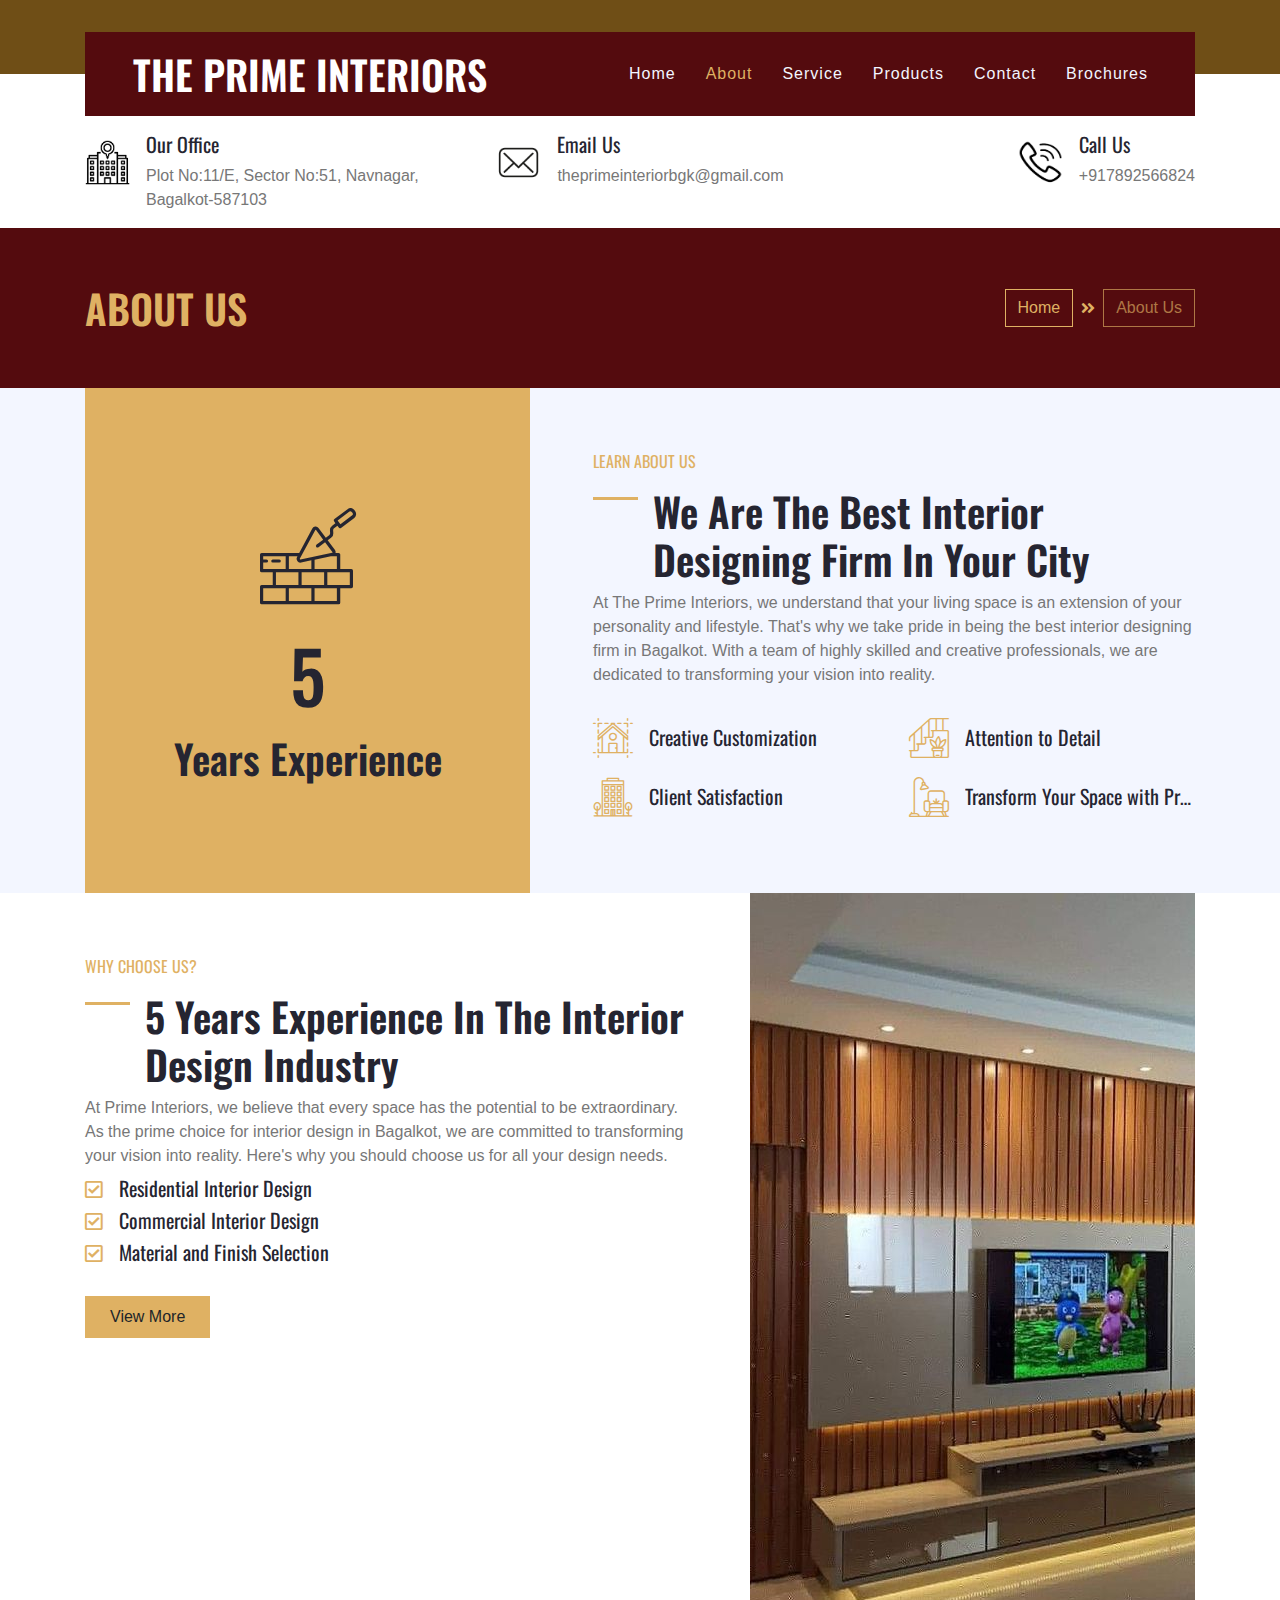
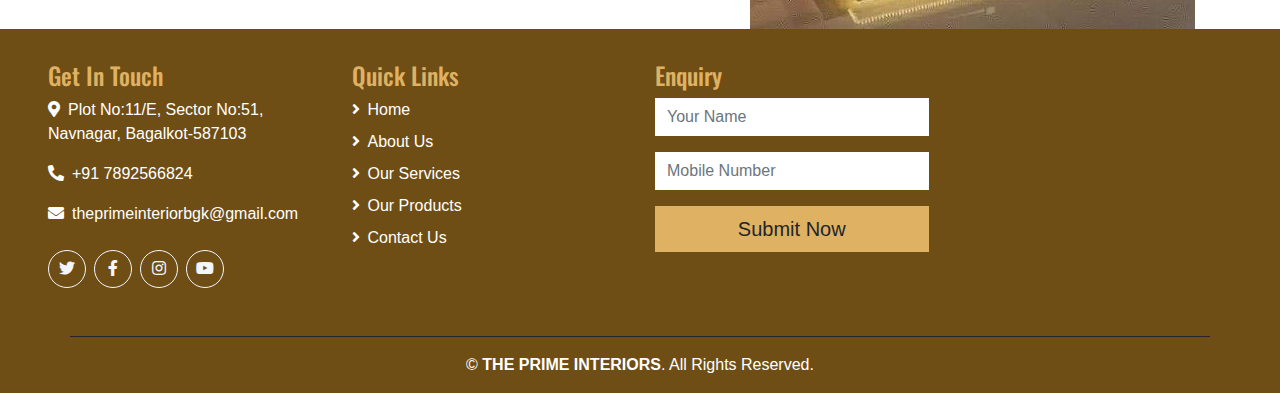
==== commit b3b4e389: "Updated The Code release2" ====
--- a/about.html
+++ b/about.html
@@ -5,8 +5,8 @@
     <meta charset="utf-8">
     <title>The Prime Interiors</title>
     <meta content="width=device-width, initial-scale=1.0" name="viewport">
-    <meta content="Free HTML Templates" name="keywords">
-    <meta content="Free HTML Templates" name="description">
+    <meta content="The prime Interior" name="keywords">
+    <meta content="The prime Interior Bagalkot" name="description">
 
     <!-- Favicon -->
     <link href="img/favicon.ico" rel="icon">
@@ -34,32 +34,33 @@
         <div class="container">
             <div class="row">
                 <div class="col-md-6 text-center text-lg-left mb-2 mb-lg-0">
-                    <div class="d-inline-flex align-items-center">
+                    <!-- <div class="d-inline-flex align-items-center">
                         <a class="text-white pr-3" href="">FAQs</a>
                         <span class="text-white">|</span>
                         <a class="text-white px-3" href="">Help</a>
                         <span class="text-white">|</span>
                         <a class="text-white pl-3" href="">Support</a>
-                    </div>
+                    </div> -->
                 </div>
                 <div class="col-md-6 text-center text-lg-right">
-                    <div class="d-inline-flex align-items-center">
+                    <!-- <div class="d-inline-flex align-items-center">
                         <a class="text-white px-3" href="https://www.facebook.com/people/Theprimeinteriors-Bgk/pfbid035oNMs9JCAkFLCMM7vNvnVLayUBDbD5xzTzpPEKBRXSA5AUfLZnKUM2HUVKYsjVWnl/?mibextid=ZbWKwL">
                             <i class="fab fa-facebook-f"></i>
                         </a>
                         <a class="text-white px-3" href="https://twitter.com/THEPRIMEBGK?t=8OBEianb3UNjuwFfz_ce9w&s=08">
                             <i class="fab fa-twitter"></i>
                         </a>
-                        <!-- <a class="text-white px-3" href="">
-                            <i class="fab fa-linkedin-in"></i>
-                        </a> -->
+                       
                         <a class="text-white px-3" href="https://www.instagram.com/theprimeinteriorsbgk/?utm_source=qr&igshid=NGExMmI2YTkyZg%3D%3D">
                             <i class="fab fa-instagram"></i>
                         </a>
-                        <!-- <a class="text-white pl-3" href="">
+
+                        <a class="text-white px-3" href="https://www.youtube.com/@THEPRIMEINTERIORSBGK">
                             <i class="fab fa-youtube"></i>
-                        </a> -->
-                    </div>
+                        </a>
+                        
+                      
+                    </div> -->
                 </div>
             </div>
         </div>
@@ -82,15 +83,16 @@
                         <a href="index.html" class="nav-item nav-link">Home</a>
                         <a href="about.html" class="nav-item nav-link active">About</a>
                         <a href="service.html" class="nav-item nav-link">Service</a>
-                        <a href="project.html" class="nav-item nav-link">Project</a>
-                        <div class="nav-item dropdown">
+                        <a href="project.html" class="nav-item nav-link">Products</a>
+                        <!-- <div class="nav-item dropdown">
                             <a href="#" class="nav-link dropdown-toggle" data-toggle="dropdown">Pages</a>
                             <div class="dropdown-menu rounded-0 m-0">
                                 <a href="blog.html" class="dropdown-item">Blog Grid</a>
                                 <a href="single.html" class="dropdown-item">Blog Detail</a>
                             </div>
-                        </div>
+                        </div> -->
                         <a href="contact.html" class="nav-item nav-link">Contact</a>
+                        <a href="broachers.html" class="nav-item nav-link">Brochures</a>
                     </div>
                 </div>
             </nav>
@@ -105,28 +107,28 @@
             <div class="row">
                 <div class="col-lg-4 text-left mb-3 mb-lg-0">
                     <div class="d-inline-flex text-left">
-                        <h1 class="flaticon-office font-weight-normal text-primary m-0 mr-3"></h1>
+                        <h1 class="font-weight-normal text-primary m-0 mr-3" ><img  src="img/office.png" height="45rem" width="45rem"></h1>
                         <div class="d-flex flex-column">
                             <h5>Our Office</h5>
-                            <p class="m-0">Sector No:51, Plot No:11/E Navnagar, Bagalkot-587103</p>
+                            <p class="m-0">Plot No:11/E, Sector No:51, Navnagar, Bagalkot-587103</p>
                         </div>
                     </div>
                 </div>
                 <div class="col-lg-4 text-left text-lg-center mb-3 mb-lg-0">
                     <div class="d-inline-flex text-left">
-                        <h1 class="flaticon-email font-weight-normal text-primary m-0 mr-3"></h1>
+                        <h1 class="font-weight-normal text-primary m-0 mr-3"><img  src="img/mail.png" height="45rem" width="45rem"></h1>
                         <div class="d-flex flex-column">
                             <h5>Email Us</h5>
                             <p class="m-0">theprimeinteriorbgk@gmail.com</p>
                         </div>
                     </div>
                 </div>
-                <div class="col-lg-4 text-left text-lg-right mb-3 mb-lg-0">
+                <div class="col-lg-4 text-left text-lg-right mb-3 mb-lg-0 ">
                     <div class="d-inline-flex text-left">
-                        <h1 class="flaticon-telephone font-weight-normal text-primary m-0 mr-3"></h1>
+                        <h1 class="font-weight-normal text-primary m-0 mr-3"><img  src="img/contact.png" height="45rem" width="45rem"></h1>
                         <div class="d-flex flex-column">
                             <h5>Call Us</h5>
-                            <p class="m-0">+91 7892566824</p>
+                            <p class="m-0">+917892566824</p>
                         </div>
                     </div>
                 </div>
@@ -163,37 +165,40 @@
                 <div class="col-lg-5">
                     <div class="d-flex flex-column align-items-center justify-content-center bg-primary h-100 py-5 px-3">
                         <i class="flaticon-brickwall display-1 font-weight-normal text-secondary mb-3"></i>
-                        <h4 class="display-3 mb-3">25+</h4>
+                        <h4 class="display-3 mb-3">5</h4>
                         <h1 class="m-0">Years Experience</h1>
                     </div>
                 </div>
                 <div class="col-lg-7 m-0 my-lg-5 pt-5 pb-5 pb-lg-2 pl-lg-5">
                     <h6 class="text-primary font-weight-normal text-uppercase mb-3">Learn About Us</h6>
                     <h1 class="mb-4 section-title">We Are The Best Interior Designing Firm In Your City</h1>
-                    <p>Invidunt lorem justo sanctus clita. Erat lorem labore ea, justo dolor lorem ipsum ut sed eos, ipsum et dolor kasd sit ea justo. Erat justo sed sed diam. Ea et erat ut sed diam sea ipsum est dolor</p>
+                    <p>At The Prime Interiors, we understand that your living space is an extension of your personality
+                        and lifestyle. That's why we take pride in being the best interior designing firm in Bagalkot.
+                        With a team of highly skilled and creative professionals, we are dedicated to
+                        transforming your vision into reality.</p>
                     <div class="row py-2">
                         <div class="col-sm-6">
                             <div class="d-flex align-items-center mb-4">
                                 <h1 class="flaticon-house font-weight-normal text-primary m-0 mr-3"></h1>
-                                <h5 class="text-truncate m-0">Project Planning</h5>
+                                <h5 class="text-truncate m-0">Creative Customization</h5>
                             </div>
                         </div>
                         <div class="col-sm-6">
                             <div class="d-flex align-items-center mb-4">
                                 <h1 class="flaticon-stairs font-weight-normal text-primary m-0 mr-3"></h1>
-                                <h5 class="text-truncate m-0">Exterior & Interior</h5>
+                                <h5 class="text-truncate m-0">Attention to Detail</h5>
                             </div>
                         </div>
                         <div class="col-sm-6">
                             <div class="d-flex align-items-center mb-4">
                                 <h1 class="flaticon-office font-weight-normal text-primary m-0 mr-3"></h1>
-                                <h5 class="text-truncate m-0">Commercial Design</h5>
+                                <h5 class="text-truncate m-0"> Client Satisfaction</h5>
                             </div>
                         </div>
                         <div class="col-sm-6">
                             <div class="d-flex align-items-center mb-4">
                                 <h1 class="flaticon-living-room font-weight-normal text-primary m-0 mr-3"></h1>
-                                <h5 class="text-truncate m-0">Residential Design</h5>
+                                <h5 class="text-truncate m-0">Transform Your Space with Prime Interiors</h5>
                             </div>
                         </div>
                     </div>
@@ -210,18 +215,27 @@
             <div class="row">
                 <div class="col-lg-7 mt-5 py-5 pr-lg-5">
                     <h6 class="text-primary font-weight-normal text-uppercase mb-3">Why Choose Us?</h6>
-                    <h1 class="mb-4 section-title">25+ Years Experience In The Interior Design Industry</h1>
-                    <p class="mb-4">Dolores lorem lorem ipsum sit et ipsum. Sadip sea amet diam dolore sed et. Sit rebum labore sit sit ut vero no sit. Et elitr stet dolor sed sit et sed ipsum et kasd ut. Erat duo eos et erat sed diam duo</p>
-                    <ul class="list-inline">
-                        <li><h5><i class="far fa-check-square text-primary mr-3"></i>25+ Years Experience</h5></li>
-                        <li><h5><i class="far fa-check-square text-primary mr-3"></i>Best Interior Design</h5></li>
-                        <li><h5><i class="far fa-check-square text-primary mr-3"></i>Customer Satisfaction</h5></li>
-                    </ul>
+                    <h1 class="mb-4 section-title">5 Years Experience In The Interior Design Industry</h1>
+                    <p class="mb-4">At Prime Interiors, we believe that every space has the potential to be
+                        extraordinary. As the prime choice for interior design in Bagalkot, we are committed to
+                        transforming your vision into reality. Here's why you should choose us for all your design
+                        needs.</p>
+                        <ul class="list-inline">
+                            <li>
+                                <h5><i class="far fa-check-square text-primary mr-3"></i>Residential Interior Design</h5>
+                            </li>
+                            <li>
+                                <h5><i class="far fa-check-square text-primary mr-3"></i>Commercial Interior Design</h5>
+                            </li>
+                            <li>
+                                <h5><i class="far fa-check-square text-primary mr-3"></i>Material and Finish Selection</h5>
+                            </li>
+                        </ul>
                     <a href="" class="btn btn-primary mt-3 py-2 px-4">View More</a>
                 </div>
                 <div class="col-lg-5">
                     <div class="d-flex flex-column align-items-center justify-content-center h-100 overflow-hidden">
-                        <img class="h-100" src="img/feature.jpg" alt="">
+                        <img class="h-100" src="img/img001.jpeg" alt="">
                     </div>
                 </div>
             </div>
@@ -231,7 +245,7 @@
 
 
     <!-- Team Start -->
-    <div class="container-fluid bg-light">
+    <!-- <div class="container-fluid bg-light">
         <div class="container">
             <div class="row">
                 <div class="col-md-4 col-sm-6">
@@ -302,7 +316,7 @@
                 </div>
             </div>
         </div>
-    </div>
+    </div> -->
     <!-- Team End -->
 
 
@@ -311,7 +325,7 @@
         <div class="row pt-5">
             <div class="col-lg-3 col-md-6 mb-5">
                 <h4 class="text-primary mb-4">Get In Touch</h4>
-                <p><i class="fa fa-map-marker-alt mr-2"></i>Sector No:51, Plot No:11/E Navnagar, Bagalkot-587103</p>
+                <p><i class="fa fa-map-marker-alt mr-2"></i>Plot No:11/E, Sector No:51, Navnagar, Bagalkot-587103</p>
                 <p><i class="fa fa-phone-alt mr-2"></i>+91 7892566824</p>
                 <p><i class="fa fa-envelope mr-2"></i>theprimeinteriorbgk@gmail.com</p>
                 <div class="d-flex justify-content-start mt-4">
@@ -319,6 +333,8 @@
                     <a class="btn btn-outline-light rounded-circle text-center mr-2 px-0" style="width: 38px; height: 38px;" href="https://www.facebook.com/people/Theprimeinteriors-Bgk/pfbid035oNMs9JCAkFLCMM7vNvnVLayUBDbD5xzTzpPEKBRXSA5AUfLZnKUM2HUVKYsjVWnl/?mibextid=ZbWKwL"><i class="fab fa-facebook-f"></i></a>
                     <!-- <a class="btn btn-outline-light rounded-circle text-center mr-2 px-0" style="width: 38px; height: 38px;" href="#"><i class="fab fa-linkedin-in"></i></a> -->
                     <a class="btn btn-outline-light rounded-circle text-center mr-2 px-0" style="width: 38px; height: 38px;" href="https://www.instagram.com/theprimeinteriorsbgk/?utm_source=qr&igshid=NGExMmI2YTkyZg%3D%3D"><i class="fab fa-instagram"></i></a>
+                    <a class="btn btn-outline-light rounded-circle text-center mr-2 px-0" style="width: 38px; height: 38px;" href="https://www.youtube.com/@THEPRIMEINTERIORSBGK"><i class="fab fa-youtube"></i></a>
+
                 </div>
             </div>
             <div class="col-lg-3 col-md-6 mb-5">
@@ -327,11 +343,11 @@
                     <a class="text-white mb-2" href="#"><i class="fa fa-angle-right mr-2"></i>Home</a>
                     <a class="text-white mb-2" href="#"><i class="fa fa-angle-right mr-2"></i>About Us</a>
                     <a class="text-white mb-2" href="#"><i class="fa fa-angle-right mr-2"></i>Our Services</a>
-                    <a class="text-white mb-2" href="#"><i class="fa fa-angle-right mr-2"></i>Our Projects</a>
+                    <a class="text-white mb-2" href="#"><i class="fa fa-angle-right mr-2"></i>Our Products</a>
                     <a class="text-white" href="#"><i class="fa fa-angle-right mr-2"></i>Contact Us</a>
                 </div>
             </div>
-            <div class="col-lg-3 col-md-6 mb-5">
+            <!-- <div class="col-lg-3 col-md-6 mb-5">
                 <h4 class="text-primary mb-4">Popular Links</h4>
                 <div class="d-flex flex-column justify-content-start">
                     <a class="text-white mb-2" href="#"><i class="fa fa-angle-right mr-2"></i>Home</a>
@@ -340,26 +356,28 @@
                     <a class="text-white mb-2" href="#"><i class="fa fa-angle-right mr-2"></i>Our Projects</a>
                     <a class="text-white" href="#"><i class="fa fa-angle-right mr-2"></i>Contact Us</a>
                 </div>
-            </div>
-            <div class="col-lg-3 col-md-6 mb-5">
-                <h4 class="text-primary mb-4">Newsletter</h4>
-                <form action="">
+            </div> -->
+           <div class="col-lg-3 col-md-6 mb-5">
+                <h4 class="text-primary mb-4">Enquiry</h4>
+                <form action="https://docs.google.com/forms/u/0/d/e/1FAIpQLSchTsecjXSw9jVl4zHU4IiAZXtQbOE8PPK6sR6DCMI7iPGTUw/formResponse">
                     <div class="form-group">
-                        <input type="text" class="form-control border-0" placeholder="Your Name" required="required" />
+                        <input type="text" name="entry.605702922" class="form-control border-0" placeholder="Your Name" required="required" />
                     </div>
                     <div class="form-group">
-                        <input type="email" class="form-control border-0" placeholder="Your Email" required="required" />
+                        <input type="text" name="entry.1082086727" class="form-control border-0" placeholder="Mobile Number"
+                            required="required" />
                     </div>
                     <div>
-                        <button class="btn btn-lg btn-primary btn-block border-0" type="submit">Submit Now</button>
+					<input type="submit"value="Submit Now"class="btn btn-lg btn-primary btn-block border-0">
+                      <!--  <button class="btn btn-lg btn-primary btn-block border-0" type="submit">Submit Now</button>-->
                     </div>
                 </form>
             </div>
         </div>
         <div class="container border-top border-secondary pt-5">
             <p class="m-0 text-center text-white">
-                &copy; <a class="text-white font-weight-bold" href="#">Your Site Name</a>. All Rights Reserved. Designed by
-                <a class="text-white font-weight-bold" href="https://htmlcodex.com">HTML Codex</a>
+                &copy; <a class="text-white font-weight-bold" href="#">THE PRIME INTERIORS</a>. All Rights Reserved.
+                <!-- <a class="text-white font-weight-bold" href="https://htmlcodex.com">HTML Codex</a> -->
             </p>
         </div>
     </div>
--- a/css/style.css
+++ b/css/style.css
@@ -55,9 +55,10 @@
 
 body {
   margin: 0;
-  font-family: "Montserrat", sans-serif;
+  font-family: 'Lato', sans-serif;
+  ;
   font-size: 1rem;
-  font-weight: 400;
+  font-weight: 500;
   line-height: 1.5;
   color: #777777;
   text-align: left;
@@ -4009,6 +4010,8 @@
   justify-content: space-between;
   padding: 0.5rem 1rem;
 }
+
+
 
 .navbar .container,
 .navbar .container-fluid, .navbar .container-sm, .navbar .container-md, .navbar .container-lg, .navbar .container-xl {
@@ -6105,7 +6108,7 @@
 }
 
 .bg-secondary {
-  background-color: #003554!important;
+  background-color: #540b0e!important;
 }
 
 a.bg-secondary:hover, a.bg-secondary:focus,
@@ -6165,7 +6168,7 @@
 }
 
 .bg-dark {
-  background-color: #181818 !important;
+  background-color: #6f4e16 !important;
 }
 
 a.bg-dark:hover, a.bg-dark:focus,
@@ -7430,7 +7433,7 @@
 
 .mb-4,
 .my-4 {
-  margin-bottom: 1.5rem !important;
+  margin-bottom: 0.5rem !important;
 }
 
 .ml-4,
@@ -7588,7 +7591,7 @@
 
 .pt-5,
 .py-5 {
-  padding-top: 3rem !important;
+  padding-top: 1rem !important;
 }
 
 .pr-5,
@@ -7598,7 +7601,7 @@
 
 .pb-5,
 .py-5 {
-  padding-bottom: 3rem !important;
+  padding-bottom: 1rem !important;
 }
 
 .pl-5,
@@ -9516,7 +9519,7 @@
   height: 50%;
   top: 0;
   left: 0;
-  background: #181818;
+  background: #6f4e16;
 }
 
 .nav-bar::after {
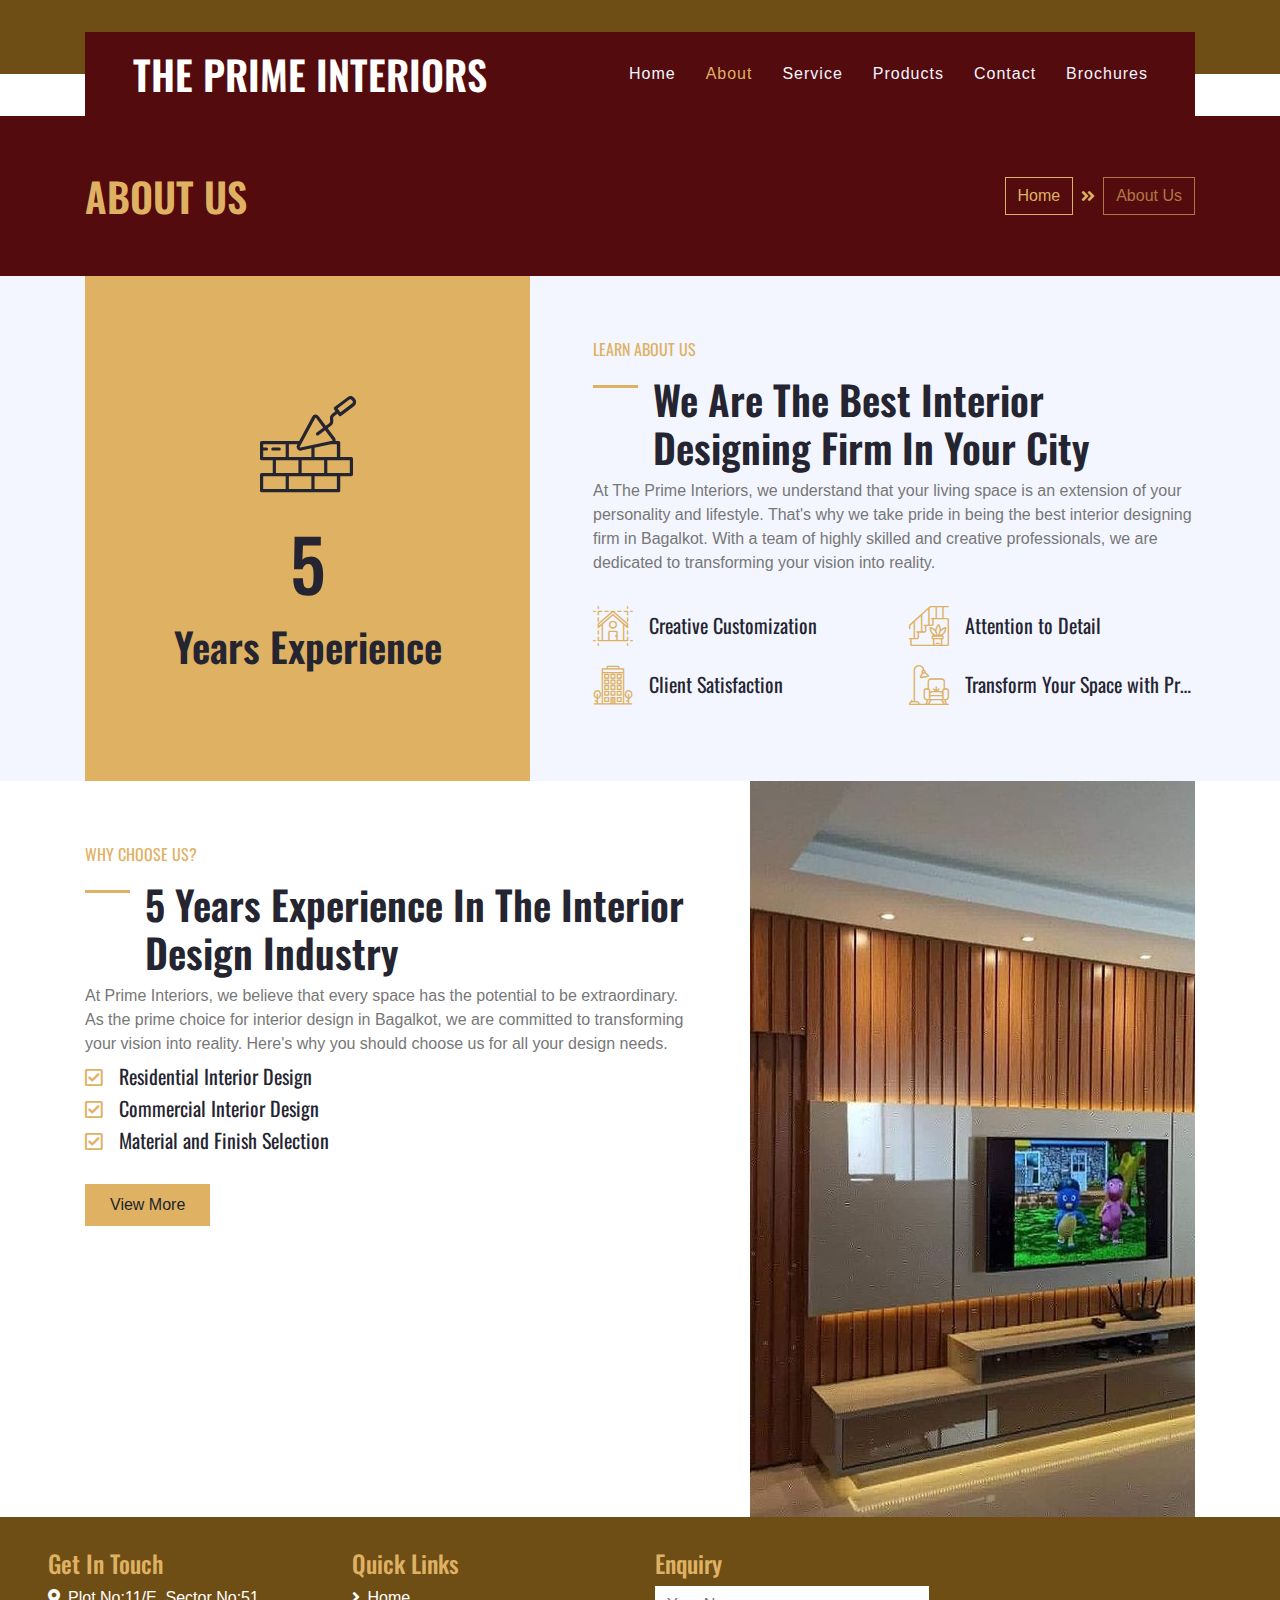
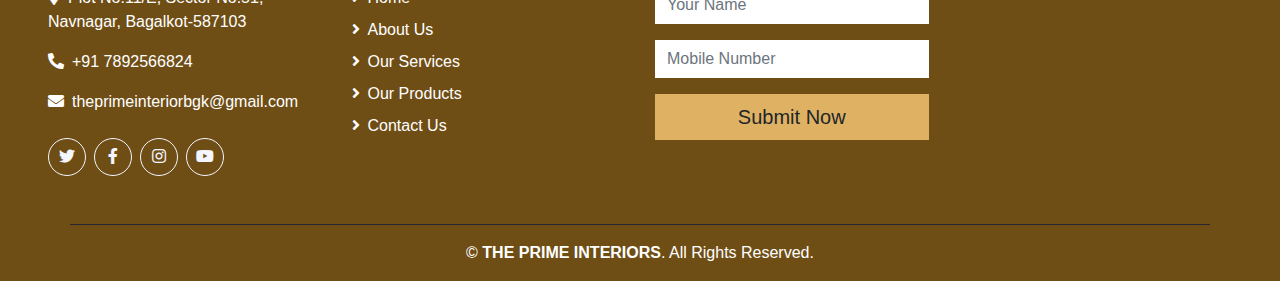
==== commit ae6ad86f: "added some change" ====
--- a/about.html
+++ b/about.html
@@ -102,7 +102,7 @@
 
 
     <!-- Under Nav Start -->
-    <div class="container-fluid bg-white py-3">
+    <!--<div class="container-fluid bg-white py-3">
         <div class="container">
             <div class="row">
                 <div class="col-lg-4 text-left mb-3 mb-lg-0">
@@ -134,7 +134,7 @@
                 </div>
             </div>
         </div>
-    </div>
+    </div>-->
     <!-- Under Nav End -->
 
 
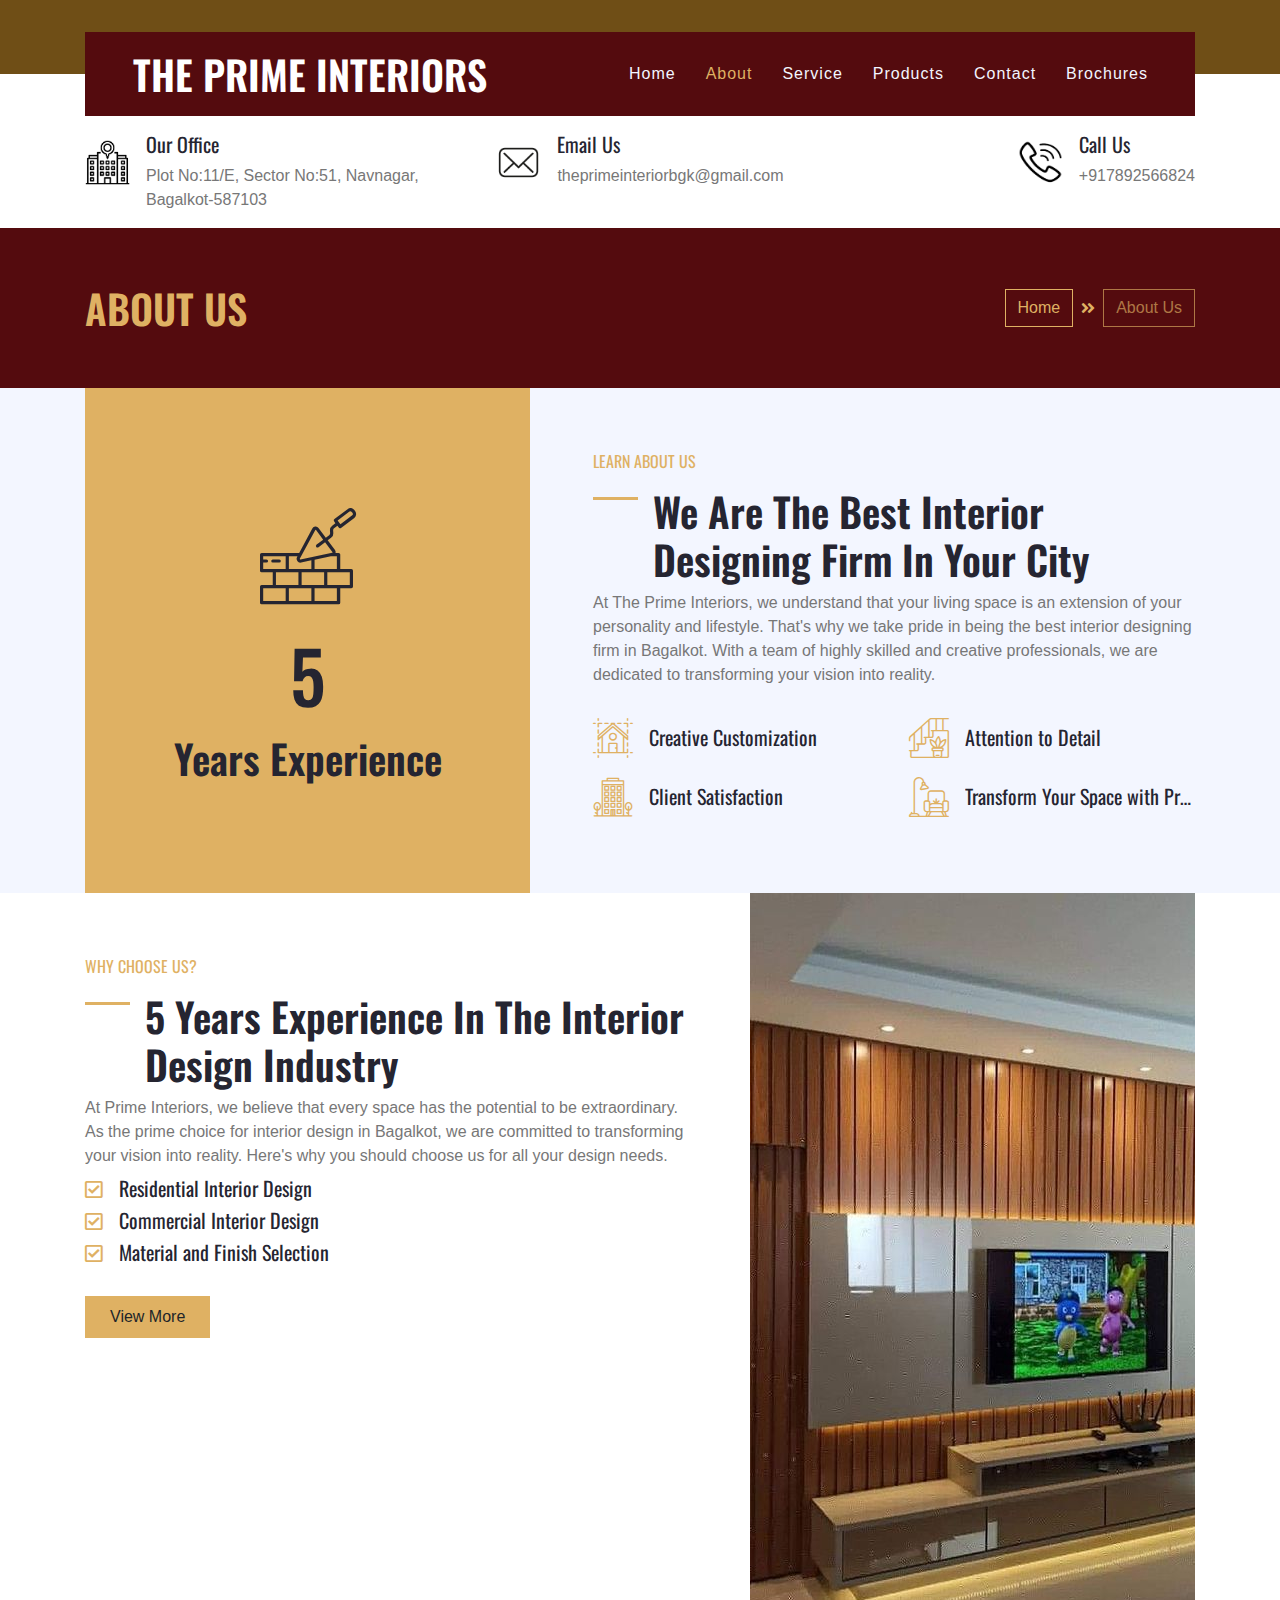
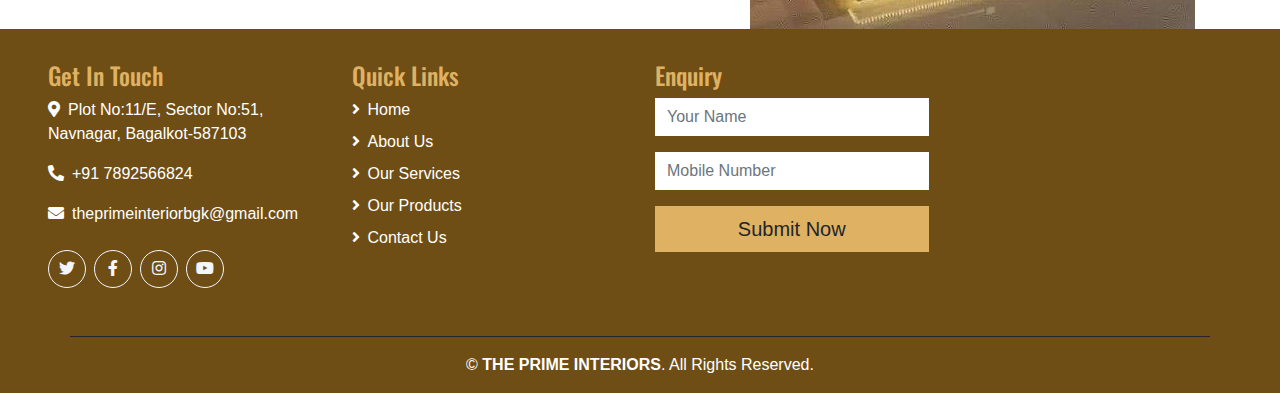
==== commit 43ab0e7c: "updated code" ====
--- a/about.html
+++ b/about.html
@@ -102,7 +102,7 @@
 
 
     <!-- Under Nav Start -->
-    <!--<div class="container-fluid bg-white py-3">
+    <div class="container-fluid bg-white py-3">
         <div class="container">
             <div class="row">
                 <div class="col-lg-4 text-left mb-3 mb-lg-0">
@@ -134,7 +134,7 @@
                 </div>
             </div>
         </div>
-    </div>-->
+    </div>
     <!-- Under Nav End -->
 
 
